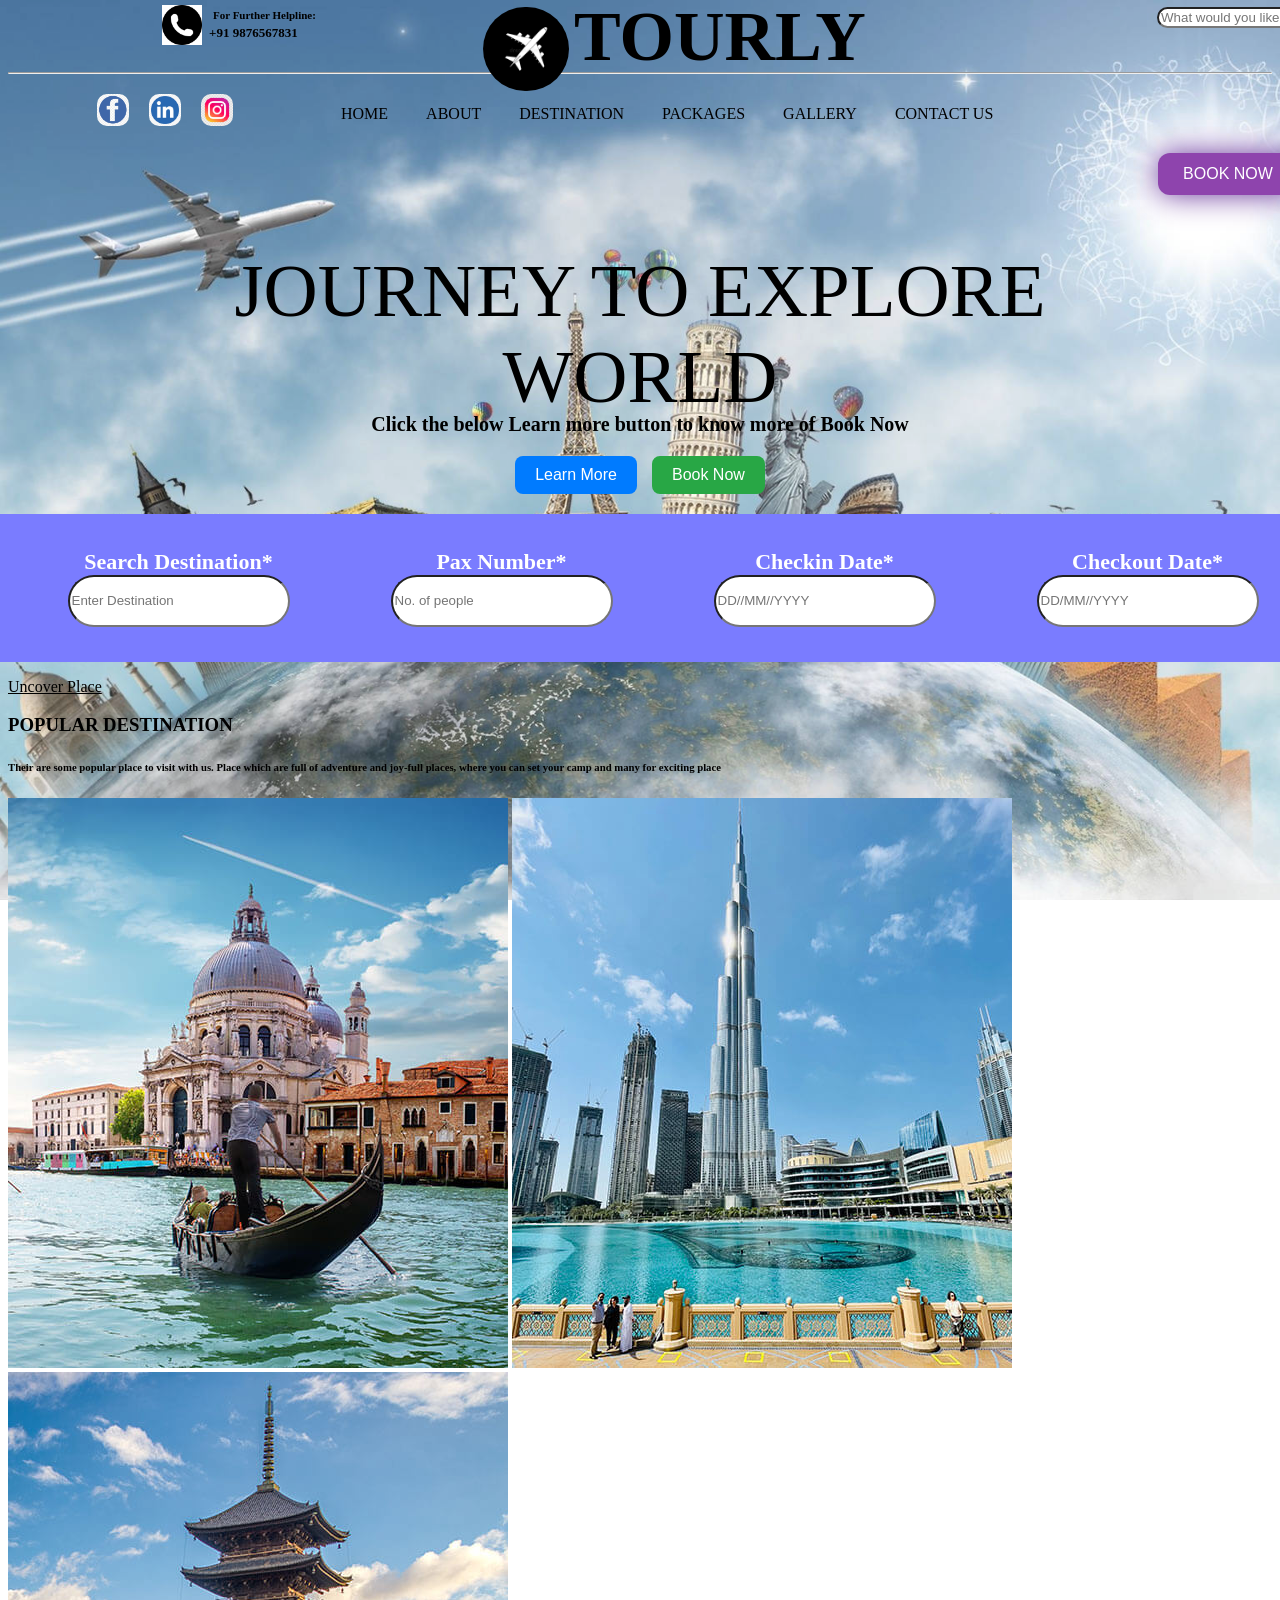
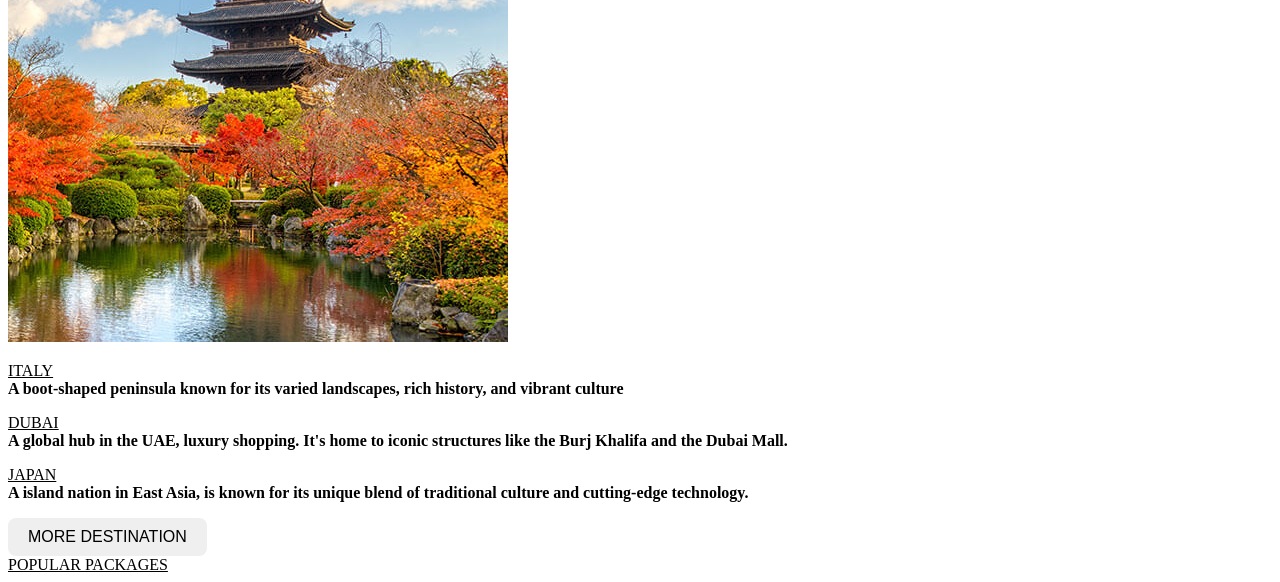
==== index.html @ 9b9348b1 "Update index.html" ====
<!DOCTYPE html>
<html lang="en">
<head>
    <meta charset="UTF-8">
    <meta name="viewport" content="width=device-width, initial-scale=1.0">
    <title>Travel</title>
    <link rel="stylesheet" href="letsgo.css">
</head>
<body>
    <div class="header">    
        <div class="bar">
            <img src="plane.webp" alt="Tourist">
            <h2>TOURLY</h2>
        </div>
    </div>

    <div class="call">
        <img src="call2.jpg" alt="Call Support">
    </div>

    <h4>For Further Helpline:</h4>
    <h5>+91 9876567831</h5>
    
    <div class="search">
        <label for="search" style="display:none;">Search</label>
        <input type="text" name="search" id="search" placeholder="What would you like to search?">
    </div>
    <br>
    <br>
    <hr>
    <div class="social-container">
        <a href="https://www.facebook.com/" target="_blank">
            <img src="facebook.png" alt="Facebook">
        </a>
        <a href="https://www.linkedin.com/in/mayank-joshi-110623364/" target="_blank">
            <img src="linkdin.webp" alt="LinkedIn">
        </a>
        <a href="https://www.instagram.com/" target="_blank">
            <img src="insta3.avif" alt="Instagram">
        </a>
    </div>
    <div class="navbar">
        <nav>
            <ul>
                <li><a href="#">HOME</a></li>
                <li><a href="#">ABOUT</a></li>
                <li><a href="#">DESTINATION</a></li>
                <li><a href="#">PACKAGES</a></li>
                <li><a href="#">GALLERY</a></li>
                <li><a href="#">CONTACT US</a></li>
            </ul>
        </nav>
    </div>
    <div class="book-button">
    <button type="submit">BOOK NOW</button>
    </div>
    <section class="hero" id="home">
        <div class="container">
            <h1 class="h1 hero-title">Journey to explore <br>
                world</h1>
        </div>
        <h2 class="below">
            Click the below Learn more button to know more of Book Now
        </h2>
    </section>
    <div class="button-container">
  <button type="submit" class="learn-more">Learn More</button>
  <button type="submit" class="book-now">Book Now</button>
</div>
<div class="container2">
   <div class="form">
    <label for="search"> Search Destination*</label>
    <input type="text" name="destination" id="destination" placeholder="Enter Destination">
    </div>
    <div class="form2">
    <label for="search"> Pax Number*</label><br>
    <input type="text" name="destination" id="destination" placeholder="No. of people">
    </div>
    <div class="form3">
    <label for="search"> Checkin Date*</label><br>
    <input type="text" name="destination" id="destination" placeholder="DD//MM//YYYY">
    </div>
    <div class="form4">
    <label for="search"> Checkout Date*</label><br>
    <input type="text" name="destination" id="destination" placeholder="DD/MM//YYYY">
    </div> 
    </div> 
    <body-1>
        <div class="body-1">

        </div>
    </body-1>
    <div class="container3">
        <p class="section">
            <u>
            Uncover Place
            </u>
        </p>
        <h3 class="h2-section">
            POPULAR DESTINATION
        </h3>
        <h6 class="h6-section">
            Their are some popular place to visit with us. Place which are full of adventure and joy-full places, where you can set your camp and many for exciting place
        </h6>
        </div>
        <div class="container">
        <img src="popular-1.jpg">
        <img src="popular-2.jpg">
        <img src="popular-3.jpg">
        </div>
            <p class="content">
                <span><u>ITALY</u></span><br>
                <span-2><b>A boot-shaped peninsula known for its varied landscapes, rich history, and vibrant culture
                </b></span-2> 
            </p>
            <p class="content2">
                <span><u>DUBAI</u></span><br>
                <span-2><b>A global hub in the UAE, luxury shopping. It's home to iconic structures like the Burj Khalifa and the Dubai Mall.
                </b></span-2> 
            </p>
            <p class="content3">
                <span><u>JAPAN</u></span><br>
                <span-2><b>A island nation in East Asia, is known for its unique blend of traditional culture and cutting-edge technology.
                </b></span-2> 
            </p>
            <div class="more-button">
    <button type="submit">MORE DESTINATION</button>
    </div>
    <div class="blue">
        <div class="little-headiing">
            <u>POPULAR PACKAGES
                </u>
        </div>
    </div>
</body>
</html>
---- letsgo.css ----
body::before {
  content: "";
  position: fixed;
  top: 0;
  left: 0;
  width: 100%;
  height: 100%;
  background: url("back3.jpg") no-repeat center center fixed;
  background-size: cover;
  opacity: 0.9; 
  z-index: -1;
}
.body-1{
  background-color: whitesmoke;
}
.header{
    width: 1338px;
    padding: 4px;
    margin-top: -5px;
    padding-left: 4px;
    padding-right: 4px;
    margin-left: -9px;
    background-repeat: no-repeat center-fixed;

}
.bar img{
    width: 86px;
    height: 84px;
    border-radius: 109px;
    display: flex;
    margin-left: 480px;
    cursor: pointer;
    margin-top: 17;
}
.bar h2{
    text-align: center;
    justify-content: center;
    margin-top: -94px;
    font-family: cursive;
    font-weight: bold;
    cursor: pointer;
    font-size: 70px;
    margin-left: 6pc;
}
.call{
    width: 40px;
    height: 40px;
    border-radius: 10px;
    display: flex;
    margin-top: -134px;
    cursor: pointer;
    margin-left: 154px;
}
.helpline{
    box-sizing: border-box;
    margin: 0px;
    padding: 0px;
}
h4{
    display: flex;
    font-family: cursive;
    font-size: 11px;
    margin-top: -36px;
    margin-left: 205px;
    font-weight: bold;
    cursor: pointer;
}
h5{
    display: flex;
    font-family: cursive;
    font-size: 13px;
    margin-top: -11px;
    margin-left: 201px;
    font-weight: bold;
    cursor: pointer;
}
.search input{
    text-align: right;
    display: flex;
    background-position: right;
    margin-left: 1149px;
    margin-top: -55px;
    border-radius: 20px;
}
/* .social-list img{
    width: 32px;
    height: 32px;
    border-radius: 10px;
    display: flex;
    margin-left: 113px;
    margin-top: -10px;
    visibility:visible;
    cursor: pointer;
}
.linkedin img{
    width: 32px;
    height: 32px;
    border-radius: 10px;
    display: flex;
    margin-left: 110px;
    cursor: pointer;
    visibility: inherit;
    margin-top: -47px;
    visibility:visible;
    cursor: pointer;
}
.insta img{
     width: 32px;
    height: 32px;
    border-radius: 10px;
    display: flex;
    margin-left: 60px;
    cursor: pointer;
    visibility: inherit;
    margin-top: -33px;
    visibility:visible;
    cursor: pointer;
} */

.social-container {
    display: flex;
    justify-content: center;
    align-items: center;
    gap: 20px;
    margin-top: 20px;
    margin-left: -950px;
}

.social-container img {
    width: 32px;
    height: 32px;
    border-radius: 10px;
    cursor: pointer;
    transition: transform 0.2s;
}

.social-container img:hover {
    transform: scale(1.1);
}

.navbar{
  border-radius: 1px;
  width: 777px;
  margin-top: -55px;
  margin-left: 294px;
  cursor: pointer;
  }
.navbar ul{
margin: 18px;
padding: 2px;
overflow: auto;

}
.navbar li{
float: inline-start;
list-style: none;
margin: 10px;
}
.navbar li a{
padding: 9px 9px;
color: rgb(0, 0, 0);
text-decoration: none;
text-align: center;
justify-content: center;
font-family: cursive;
}
.navbar li a:hover{
color: rgb(255, 208, 0);
}
.book-button button {
  background-color: #8e44ad;
  color: white;
  padding: 12px 25px;
  border: none;
  border-radius: 12px;
  font-size: 16px;
  cursor: pointer;
  transition: 0.3s ease;
  box-shadow: 0 0 30px rebeccapurple;
  margin-left: 1150px;
  width: 140px;
}

.book-button button:hover {
  background-color: #0004ff;
}
.container h1{
    text-align: center;
    justify-content: center;
    margin-top: 53px;
    font-size: 75px;
    font-weight: var(--fw-800);
    font-family: var(--ff-montserrat);
    text-transform: uppercase;
    color: rgb(0, 0, 0);
}
 h2{
    text-align: center;
    justify-content: center;
    font-family: cursive;
    font-size: 20px;
    margin-top: -70px;
}
.button-container {
  display: flex;
  gap: 15px;
  justify-content: center;
  margin-top: 20px;
}

button {
  padding: 10px 20px;
  font-size: 16px;
  border: none;
  border-radius: 8px;
  cursor: pointer;
  transition: 0.3s ease;
}

.learn-more {
  background-color: #007BFF;
  color: white;
}

.book-now {
  background-color: #28a745;
  color: white;
}

button:hover {
  opacity: 0.8;
}
.container2{
    padding: 20px;
    width: 1309px;
    margin-left: -9px;
    margin-top: 20px;
    background-color: rgb(122, 124, 255);
}
.form, .form2, .form3, .form4{
    padding: 5px 2px;
    display: inline-block;    
    margin: 10px;
    text-align: center;
    justify-content: center;
    width: 295px;
    color: white;
    font-weight: bold;
    font-family: cursive;
    font-size: 22px;
}
.container2 input{
    border-radius: 51px;
    box-sizing: border-box;
    width: 222px;
    height: 52px;
}
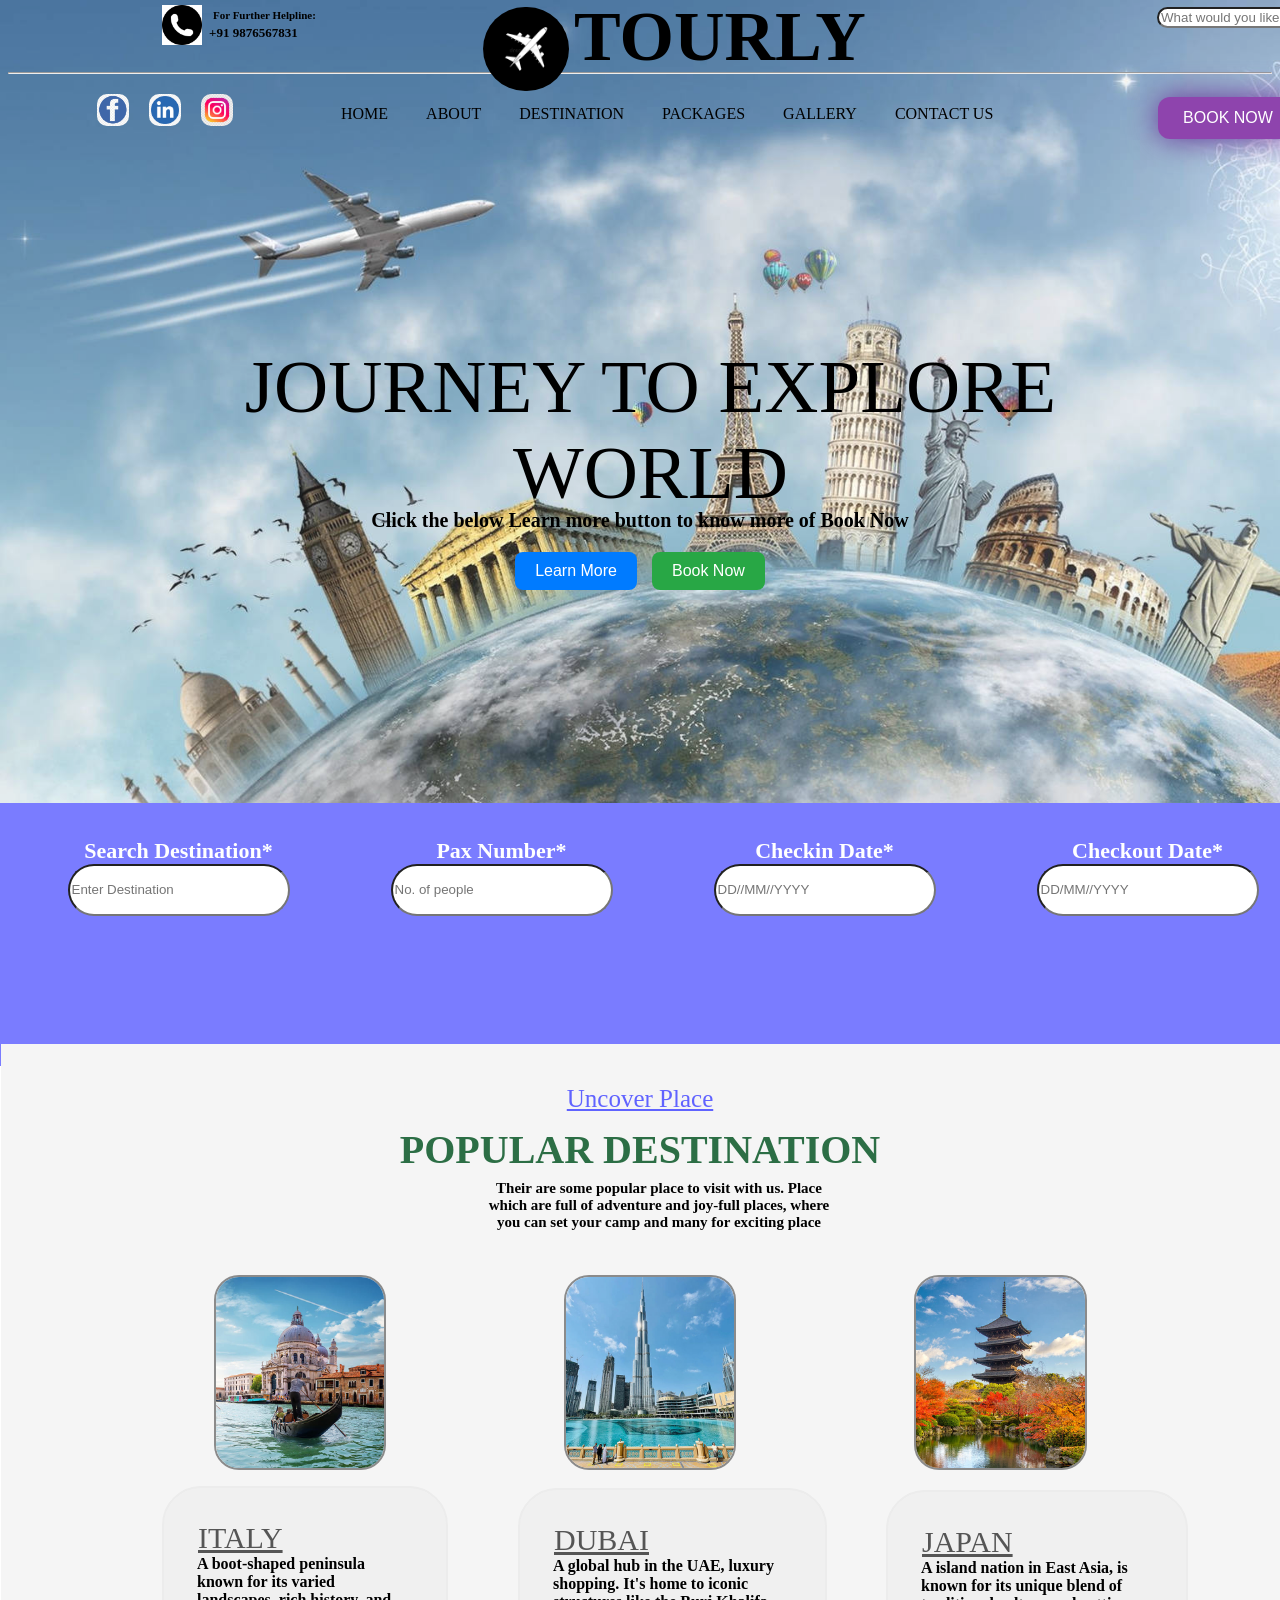
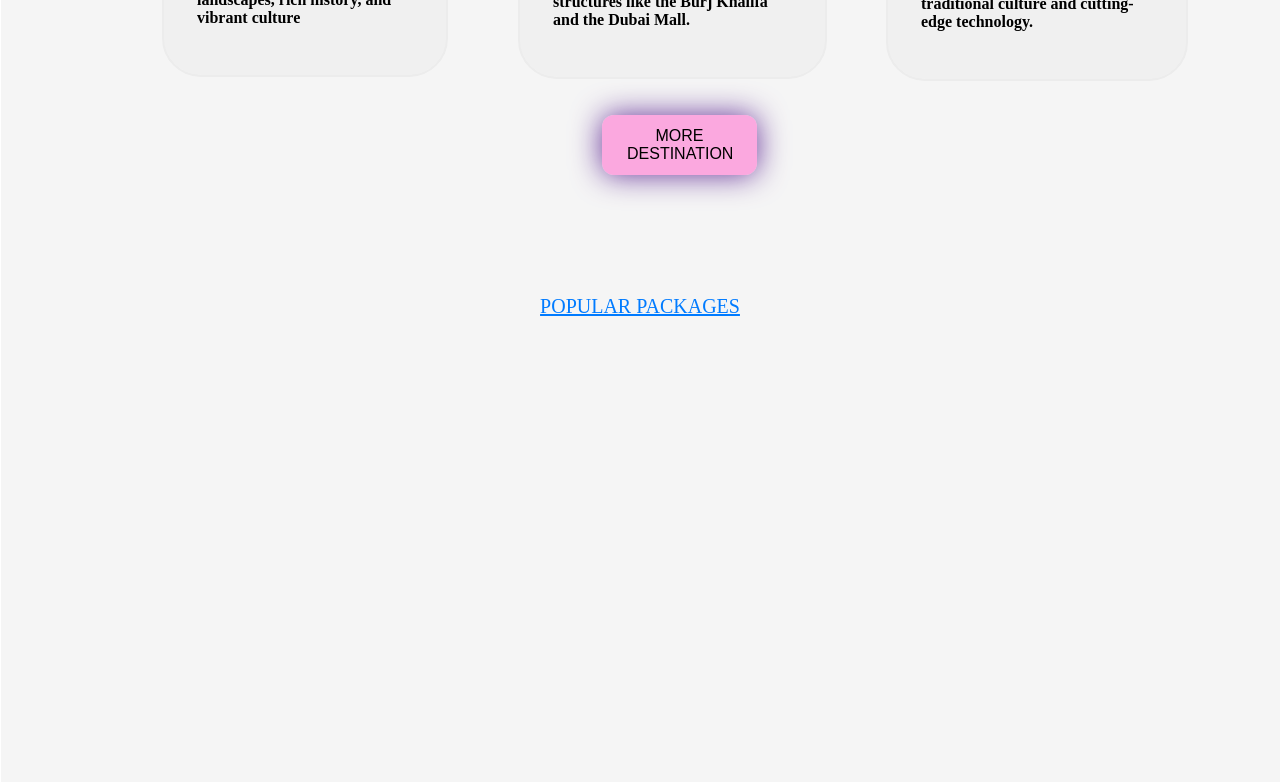
==== commit 3a748784: "Update index.html" ====
--- a/index.html
+++ b/index.html
@@ -5,6 +5,8 @@
     <meta name="viewport" content="width=device-width, initial-scale=1.0">
     <title>Travel</title>
     <link rel="stylesheet" href="letsgo.css">
+    <meta name="viewport" content="width=device-width, initial-scale=1.0">
+
 </head>
 <body>
     <div class="header">    
--- a/letsgo.css
+++ b/letsgo.css
@@ -5,13 +5,10 @@
   left: 0;
   width: 100%;
   height: 100%;
-  background: url("back3.jpg") no-repeat center center fixed;
+  background: url("back3.jpg") fixed;
   background-size: cover;
   opacity: 0.9; 
   z-index: -1;
-}
-.body-1{
-  background-color: whitesmoke;
 }
 .header{
     width: 1338px;
@@ -82,41 +79,6 @@
     margin-top: -55px;
     border-radius: 20px;
 }
-/* .social-list img{
-    width: 32px;
-    height: 32px;
-    border-radius: 10px;
-    display: flex;
-    margin-left: 113px;
-    margin-top: -10px;
-    visibility:visible;
-    cursor: pointer;
-}
-.linkedin img{
-    width: 32px;
-    height: 32px;
-    border-radius: 10px;
-    display: flex;
-    margin-left: 110px;
-    cursor: pointer;
-    visibility: inherit;
-    margin-top: -47px;
-    visibility:visible;
-    cursor: pointer;
-}
-.insta img{
-     width: 32px;
-    height: 32px;
-    border-radius: 10px;
-    display: flex;
-    margin-left: 60px;
-    cursor: pointer;
-    visibility: inherit;
-    margin-top: -33px;
-    visibility:visible;
-    cursor: pointer;
-} */
-
 .social-container {
     display: flex;
     justify-content: center;
@@ -179,6 +141,7 @@
   box-shadow: 0 0 30px rebeccapurple;
   margin-left: 1150px;
   width: 140px;
+  margin-top: 18px;
 }
 
 .book-button button:hover {
@@ -187,7 +150,7 @@
 .container h1{
     text-align: center;
     justify-content: center;
-    margin-top: 53px;
+    margin-top: 105px;
     font-size: 75px;
     font-weight: var(--fw-800);
     font-family: var(--ff-montserrat);
@@ -234,7 +197,8 @@
     padding: 20px;
     width: 1309px;
     margin-left: -9px;
-    margin-top: 20px;
+    margin-top: 213px;
+    height: 223px;
     background-color: rgb(122, 124, 255);
 }
 .form, .form2, .form3, .form4{
@@ -254,4 +218,180 @@
     box-sizing: border-box;
     width: 222px;
     height: 52px;
-}+}
+.book-button{
+  margin-top: -74px;
+}
+.body-1{
+  background-color: whitesmoke;
+  margin-top: -22px;
+  width: 1348px;
+  margin-left: -7px;
+  height: 1338px;
+}
+.red{
+  text-align: center;
+  display: flex;
+  margin-top: 1px;
+  margin-left: -1px;
+}
+.red h4{
+  display: block;
+  font-family: cursive;
+  font-size: 11px;
+  margin-top: -244px;
+  margin-left: 591px;
+  font-weight: bold;
+  cursor: pointer;
+  font-size: 25px;
+}
+.blue h2{
+  display: block;
+  text-align: center;
+  margin-top: -191px;
+  font-size: 60px;
+  font-weight: bolder;
+  margin-bottom: 15px;
+}
+.container3{
+  padding-inline: 15px;
+}
+.section{
+  text-align: center;
+  font-size: 25px;
+  margin-top: -1297px;
+  color: #6063ff;
+}
+.h2-section{
+  text-align: center;
+  font-size: 40px;
+  margin-top: -12px;
+  font-weight: bolder;
+  color: rgb(44, 110, 69);
+}
+.h6-section{
+  text-align: center;
+  font-size: 15px;
+  width: 364px;
+  margin-left: 454px;
+  margin-top: -33px;
+}
+.container{
+  margin: 100px 0 0 200px;
+  width: 70%;
+  height: 70%;
+  display: flex;
+  justify-content: center;
+  gap: 178px;
+}
+.container img{
+  width: 19%;
+  height: 100%;
+  object-fit: cover;
+  border-radius: 25px;
+  border: 2px solid rgb(139, 139, 139);
+  transition:ease-in-out 0.6s;
+  margin-top: -56px;
+}
+.container img:hover{
+  width: 25%;
+}
+.content{
+  border: 2px solid rgb(236, 236, 236);
+  width: 216px;
+  height: 121px;
+  margin-left: 154px;
+  border-radius: 39px;
+  padding: 33px;
+  background-color: rgb(240, 240, 240);
+}
+.content span{
+  font-size: 30px;
+  padding: 1px;
+  font-family: cursive;
+  color: rgb(85, 85, 85);
+
+}
+span-2{
+  font-family: cursive;
+  color: black;
+}
+.content:hover{
+  background-color: rgb(224, 138, 250);
+  transition:ease-in-out 0.6s;
+}
+.content2{
+  border: 2px solid rgb(236, 236, 236);
+  width: 239px;
+  height: 121px;
+  margin-left: 510px;
+  border-radius: 39px;
+  padding: 33px;
+  background-color: rgb(240, 240, 240);
+  margin-top: -205px;
+}
+.content2 span{
+  font-size: 30px;
+  padding: 1px;
+  font-family: cursive;
+  color: rgb(85, 85, 85);
+
+}
+span-2{
+  font-family: cursive;
+  color: black;
+}
+.content2:hover{
+  background-color: rgb(224, 138, 250);
+  transition:ease-in-out 0.6s;
+}
+.content3{
+  border: 2px solid rgb(236, 236, 236);
+  width: 232px;
+  height: 121px;
+  margin-left: 878px;
+  border-radius: 39px;
+  padding: 33px;
+  background-color: rgb(240, 240, 240);
+  margin-top: -205px;
+}
+.content3 span{
+  font-size: 30px;
+  padding: 1px;
+  font-family: cursive;
+  color: rgb(85, 85, 85);
+
+}
+span-2{
+  font-family: cursive;
+  color: black;
+}
+.content3:hover{
+  background-color: rgb(224, 138, 250);
+  transition:ease-in-out 0.6s;
+}
+.more-button button {
+  background-color: #ff7ad39f;
+  color: rgb(0, 0, 0);
+  padding: 12px 25px;
+  border: none;
+  border-radius: 12px;
+  font-size: 16px;
+  cursor: pointer;
+  transition: 0.3s ease;
+  box-shadow: 0 0 30px rebeccapurple;
+  margin-left: 594px;
+  width: 155px;
+  margin-top: 18px;
+}
+
+.more-button button:hover {
+  background-color: #9395e9;
+}
+.blue{
+  text-align: center;
+  margin: 120px;
+  font-family: cursive;
+  font-size: 20px;
+  color: #007BFF;
+}
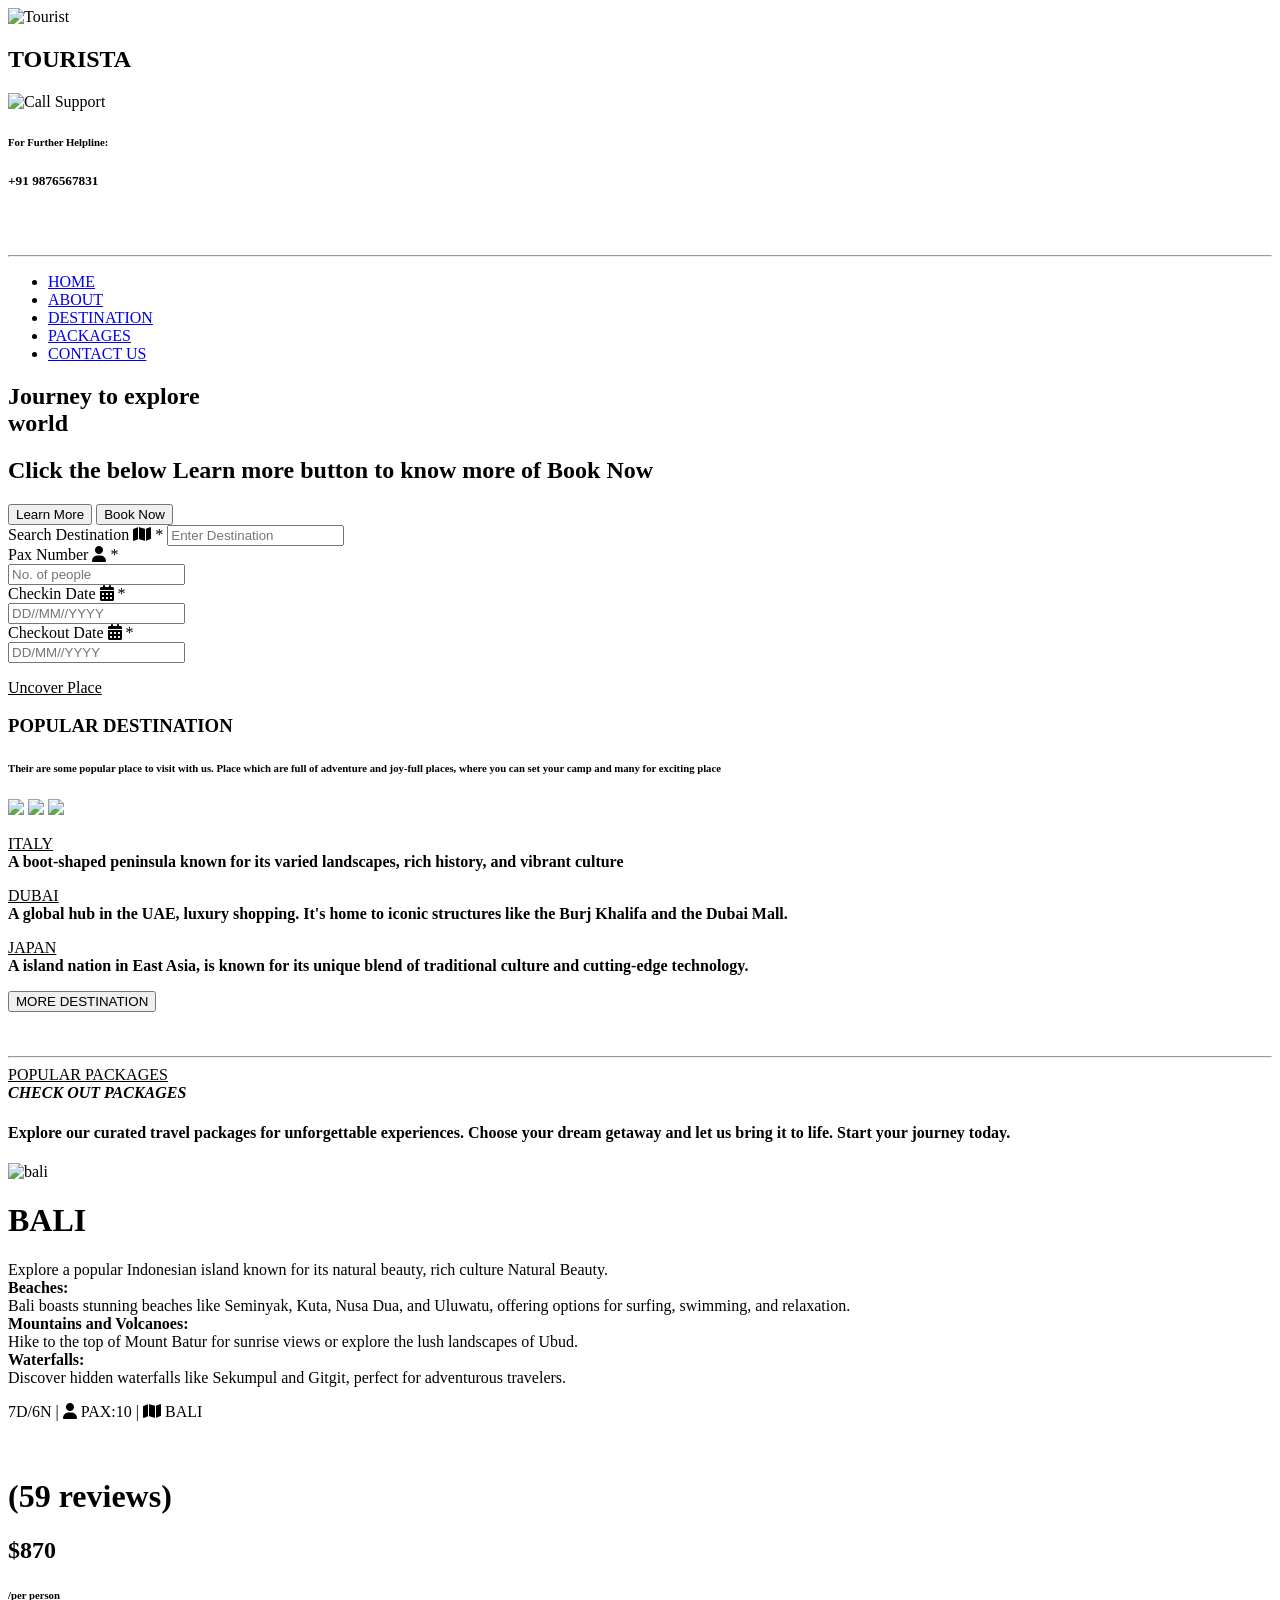
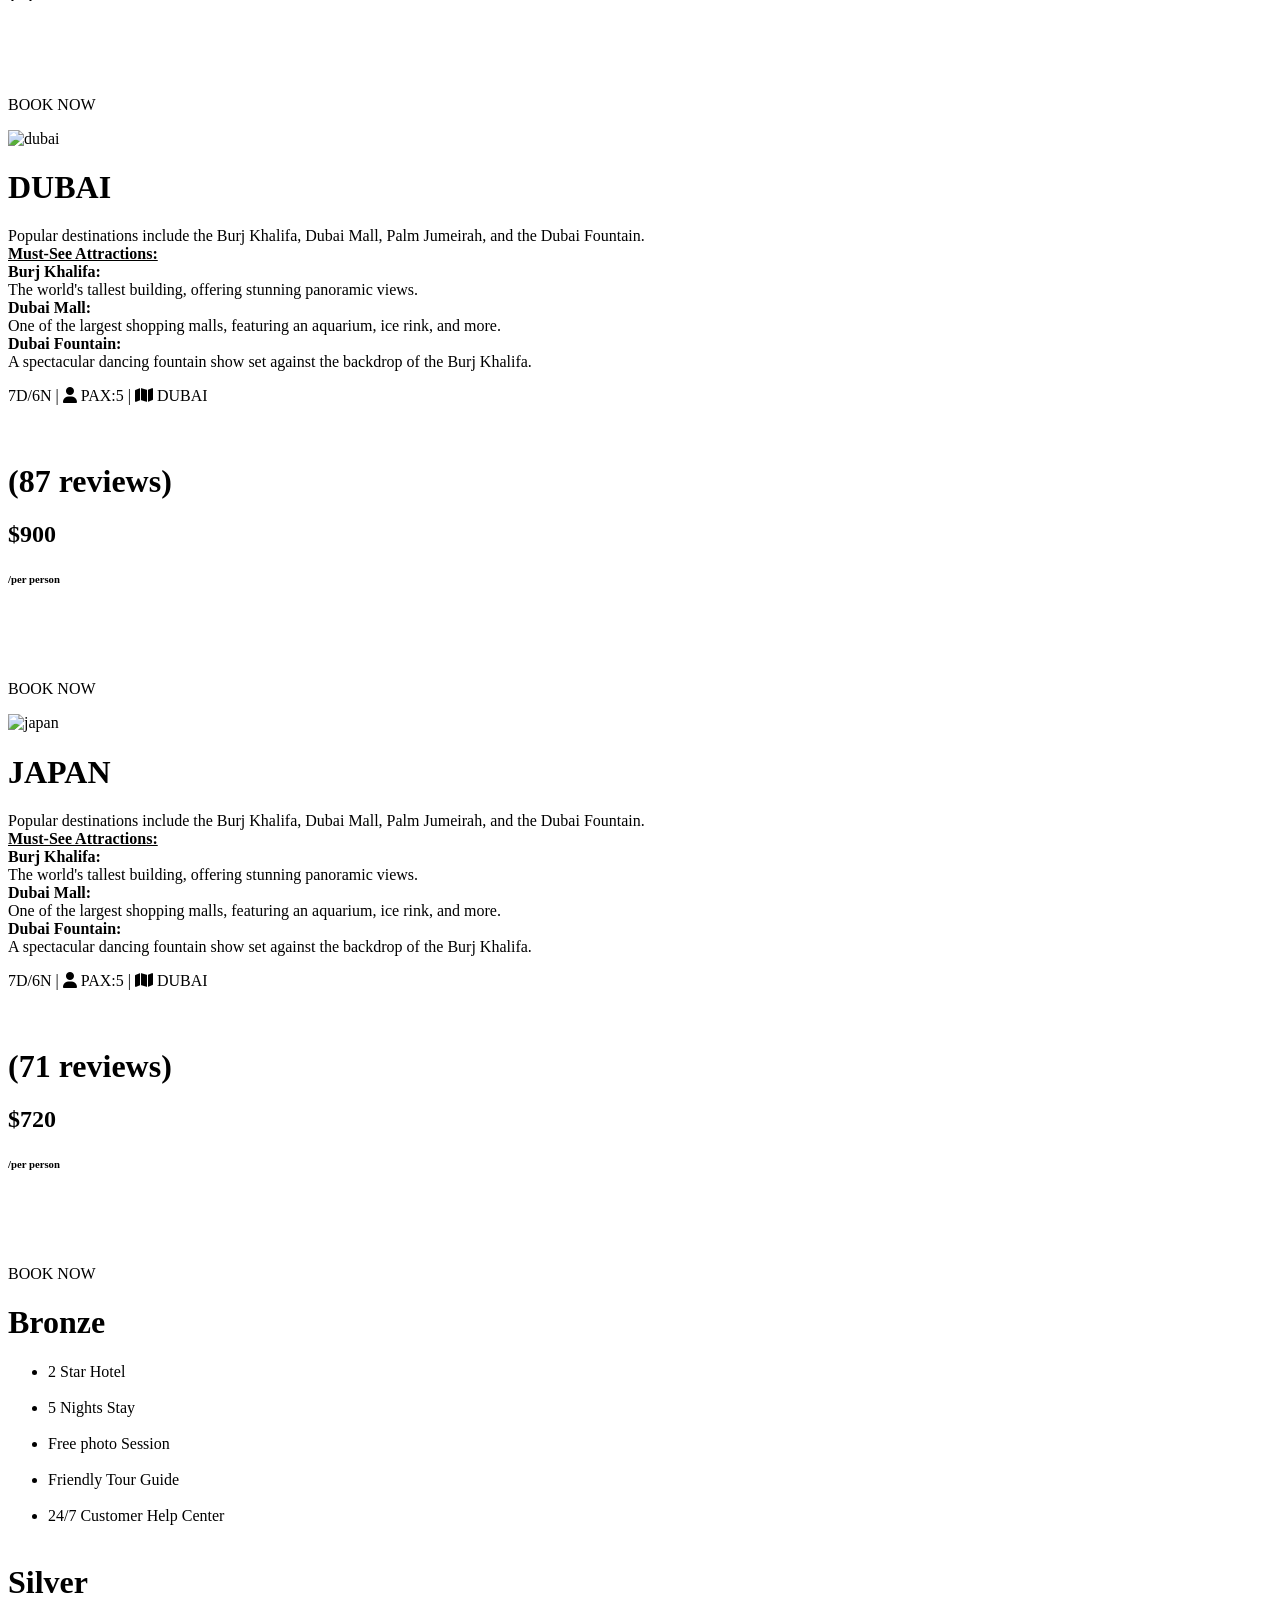
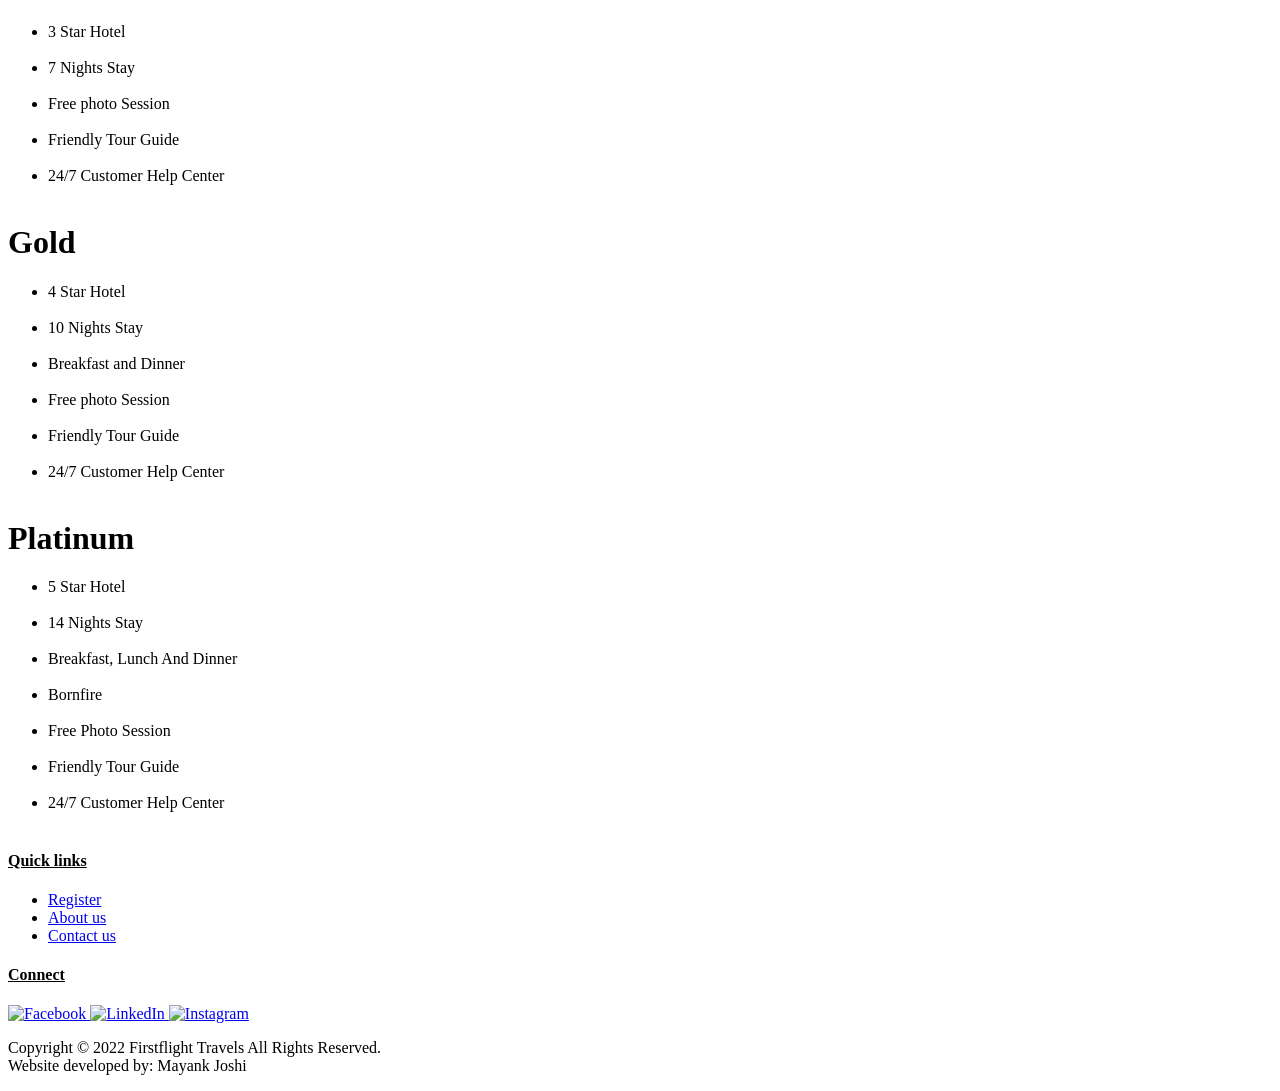
==== commit dab13835: "Update index.html" ====
--- a/index.html
+++ b/index.html
@@ -5,14 +5,14 @@
     <meta name="viewport" content="width=device-width, initial-scale=1.0">
     <title>Travel</title>
     <link rel="stylesheet" href="letsgo.css">
-    <meta name="viewport" content="width=device-width, initial-scale=1.0">
-
+    <link rel="stylesheet" href="https://cdnjs.cloudflare.com/ajax/libs/font-awesome/6.5.0/css/all.min.css">
+    
 </head>
 <body>
     <div class="header">    
         <div class="bar">
             <img src="plane.webp" alt="Tourist">
-            <h2>TOURLY</h2>
+            <h2>TOURISTA</h2>
         </div>
     </div>
 
@@ -20,27 +20,11 @@
         <img src="call2.jpg" alt="Call Support">
     </div>
 
-    <h4>For Further Helpline:</h4>
+    <h6>For Further Helpline:</h6>
     <h5>+91 9876567831</h5>
-    
-    <div class="search">
-        <label for="search" style="display:none;">Search</label>
-        <input type="text" name="search" id="search" placeholder="What would you like to search?">
-    </div>
     <br>
     <br>
     <hr>
-    <div class="social-container">
-        <a href="https://www.facebook.com/" target="_blank">
-            <img src="facebook.png" alt="Facebook">
-        </a>
-        <a href="https://www.linkedin.com/in/mayank-joshi-110623364/" target="_blank">
-            <img src="linkdin.webp" alt="LinkedIn">
-        </a>
-        <a href="https://www.instagram.com/" target="_blank">
-            <img src="insta3.avif" alt="Instagram">
-        </a>
-    </div>
     <div class="navbar">
         <nav>
             <ul>
@@ -48,13 +32,9 @@
                 <li><a href="#">ABOUT</a></li>
                 <li><a href="#">DESTINATION</a></li>
                 <li><a href="#">PACKAGES</a></li>
-                <li><a href="#">GALLERY</a></li>
                 <li><a href="#">CONTACT US</a></li>
             </ul>
         </nav>
-    </div>
-    <div class="book-button">
-    <button type="submit">BOOK NOW</button>
     </div>
     <section class="hero" id="home">
         <div class="container">
@@ -71,19 +51,19 @@
 </div>
 <div class="container2">
    <div class="form">
-    <label for="search"> Search Destination*</label>
+    <label for="search"> Search Destination <i-2 class="fa-solid fa-map"></i-2> *</label>
     <input type="text" name="destination" id="destination" placeholder="Enter Destination">
     </div>
     <div class="form2">
-    <label for="search"> Pax Number*</label><br>
+    <label for="search"> Pax Number <i-1 class="fa-solid fa-user"></i-1> *</label><br>
     <input type="text" name="destination" id="destination" placeholder="No. of people">
     </div>
     <div class="form3">
-    <label for="search"> Checkin Date*</label><br>
+    <label for="search"> Checkin Date <i-3 class="fa-solid fa-calendar-days"></i-3> *</label><br>
     <input type="text" name="destination" id="destination" placeholder="DD//MM//YYYY">
     </div>
     <div class="form4">
-    <label for="search"> Checkout Date*</label><br>
+    <label for="search"> Checkout Date <i-3 class="fa-solid fa-calendar-days"></i-3> *</label><br>
     <input type="text" name="destination" id="destination" placeholder="DD/MM//YYYY">
     </div> 
     </div> 
@@ -127,12 +107,261 @@
             </p>
             <div class="more-button">
     <button type="submit">MORE DESTINATION</button>
+    <br>
+    <br>
+    <br>
+    <hr>
     </div>
     <div class="blue">
         <div class="little-headiing">
             <u>POPULAR PACKAGES
                 </u>
-        </div>
-    </div>
+                <div class="haha">
+                    <b>
+                        <i>
+                            CHECK OUT PACKAGES
+                        </i>
+                    </b>
+                    <h4>
+                        Explore our curated travel packages for unforgettable experiences. Choose your dream getaway and let us bring it to life. Start your journey today.
+                    </h4>
+                </div>
+        </div>
+    </div>
+    <div class="bali">
+        <img src="bali.png" alt="bali" height="400" width="400">
+    </div>
+    <div class="about-bali">
+            <h1>BALI</h1>
+            <p>
+Explore a popular Indonesian island known for its natural beauty, rich culture Natural Beauty.<br>
+<b>Beaches:</b><br>
+Bali boasts stunning beaches like Seminyak, Kuta, Nusa Dua, and Uluwatu, offering options for surfing, swimming, and relaxation.<br>
+<b>Mountains and Volcanoes:</b><br>
+Hike to the top of Mount Batur for sunrise views or explore the lush landscapes of Ubud.<br>
+<b>Waterfalls:</b><br>
+Discover hidden waterfalls like Sekumpul and Gitgit, perfect for adventurous travelers.<br>
+<div class="little-box">
+    7D/6N  |  <i-1 class="fa-solid fa-user"></i-1> PAX:10  |  <i-2 class="fa-solid fa-map"></i-2> BALI    
+</div>
+    </div>
+    <div class="bali-border">
+        <br>
+        <br>
+        <h1>
+        (59 reviews)
+        </h1>
+        <h2>$870
+            </h2>
+        <h6>/per person</h6>
+        <br>
+        <br>
+        <br>
+        <p>
+        BOOK NOW</p> 
+    </div>
+    <div class="dubai">
+        <img src="dubai1.png" alt="dubai" height="400" width="400">
+    </div>
+    <div class="about-dubai">
+            <h1>DUBAI</h1>
+            <p>
+Popular destinations include the Burj Khalifa, Dubai Mall, Palm Jumeirah, and the Dubai Fountain.<br>
+<b>
+    <u>
+        Must-See Attractions:
+    </u>
+</b><br>
+<b>
+Burj Khalifa:
+</b>
+<br>
+The world's tallest building, offering stunning panoramic views.<br>
+<b>Dubai Mall:</b><br>
+One of the largest shopping malls, featuring an aquarium, ice rink, and more. <br>
+<b>Dubai Fountain:</b><br>
+A spectacular dancing fountain show set against the backdrop of the Burj Khalifa. <br>
+<div class="little-box">
+    7D/6N  |  <i-1 class="fa-solid fa-user"></i-1> PAX:5  |  <i-2 class="fa-solid fa-map"></i-2> DUBAI    
+</div>
+    </div>
+    <div class="dubai-border">
+        <br>
+        <br>
+        <h1>
+        (87 reviews)
+        </h1>
+        <h2>$900
+            </h2>
+        <h6>/per person</h6>
+        <br>
+        <br>
+        <br>
+        <p>
+        BOOK NOW</p> 
+    </div>
+    <div class="japan">
+        <img src="japan2.png" alt="japan" height="400" width="400">
+    </div>
+    <div class="about-japan">
+            <h1>JAPAN</h1>
+            <p>
+Popular destinations include the Burj Khalifa, Dubai Mall, Palm Jumeirah, and the Dubai Fountain.<br>
+<b>
+    <u>
+        Must-See Attractions:
+    </u>
+</b><br>
+<b>
+Burj Khalifa:
+</b>
+<br>
+The world's tallest building, offering stunning panoramic views.<br>
+<b>Dubai Mall:</b><br>
+One of the largest shopping malls, featuring an aquarium, ice rink, and more. <br>
+<b>Dubai Fountain:</b><br>
+A spectacular dancing fountain show set against the backdrop of the Burj Khalifa. <br>
+<div class="little-box">
+    7D/6N  |  <i-1 class="fa-solid fa-user"></i-1> PAX:5  |  <i-2 class="fa-solid fa-map"></i-2> DUBAI    
+</div>
+    </div>
+    <div class="japan-border">
+        <br>
+        <br>
+        <h1>
+        (71 reviews)
+        </h1>
+        <h2>$720
+            </h2>
+        <h6>/per person</h6>
+        <br>
+        <br>
+        <br>
+        <p>
+        BOOK NOW</p> 
+    </div>
+        <div class="packeges-1">
+        <h1>
+            Bronze
+        </h1>
+            <ul>
+    <li>2 Star Hotel </li>
+    <br>
+    <li>5 Nights Stay</li> 
+    <br>
+    <li>Free photo Session</li> 
+    <br>
+    <li>Friendly Tour Guide</li>
+    <br> 
+    <li>24/7 Customer Help Center</li> 
+    <br>
+    </ul>
+    </div>
+        <div class="packeges-2">
+        <h1>
+            Silver
+        </h1>
+            <ul>
+    <li>3 Star Hotel </li>
+    <br>
+    <li>7 Nights Stay</li> 
+    <br>
+    <li>Free photo Session</li> 
+    <br>
+    <li>Friendly Tour Guide</li>
+    <br> 
+    <li>24/7 Customer Help Center</li> 
+    <br>
+    </ul>
+    </div>
+    <div class="packeges-3">
+        <h1>
+            Gold
+        </h1>
+            <ul>
+    <li>4 Star Hotel </li>
+    <br>
+    <li>10 Nights Stay</li> 
+    <br>
+    <li>Breakfast and Dinner</li>
+    <br>
+    <li>Free photo Session</li> 
+    <br>
+    <li>Friendly Tour Guide</li>
+    <br> 
+    <li>24/7 Customer Help Center</li> 
+    <br>
+    </ul>
+    </div>
+
+    <div class="packeges-4">
+        <h1>
+            Platinum
+        </h1>
+            <ul>
+    <li>5 Star Hotel </li>
+    <br>
+    <li>14 Nights Stay</li> 
+    <br>
+    <li>Breakfast, Lunch And Dinner</li>
+    <br>
+    <li>Bornfire</li>
+    <br>
+    <li>Free Photo Session</li> 
+    <br>
+    <li>Friendly Tour Guide</li>
+    <br> 
+    <li>24/7 Customer Help Center</li> 
+    <br>
+    </ul>
+    </div>
+    <section class="footer">
+
+         </section>
+        <div class="footlinks">
+            <h4>
+                <u>
+                    Quick links
+                </u>
+            </h4>
+            <ul>
+                <li>
+                    <a href="register.html">Register</a>
+                </li>
+                <li>
+                    <a href="about.html">About us</a>
+                </li>
+                <li>
+                    <a href="contact.html">Contact us </a>
+                </li>
+            </ul>
+        </div>
+        <div class="footlinks2">
+            <h4> 
+                <b>
+                    <u>
+                    Connect
+                    </u>
+                </b>
+            </h4>
+        </div>
+        <div class="social-container">
+        <a href="https://www.facebook.com/" target="_blank">
+            <img src="facebook.png" alt="Facebook">
+        </a>
+        <a href="https://www.linkedin.com/in/mayank-joshi-110623364/" target="_blank">
+            <img src="linkdin.webp" alt="LinkedIn">
+        </a>
+        <a href="https://www.instagram.com/" target="_blank">
+            <img src="insta3.avif" alt="Instagram">
+        </a>
+    </div>
+    <div class="end">
+        <p>
+            Copyright © 2022 Firstflight Travels All Rights Reserved.
+            <br>
+            Website developed by: Mayank Joshi
+        </p>
+    </div>  
 </body>
 </html>
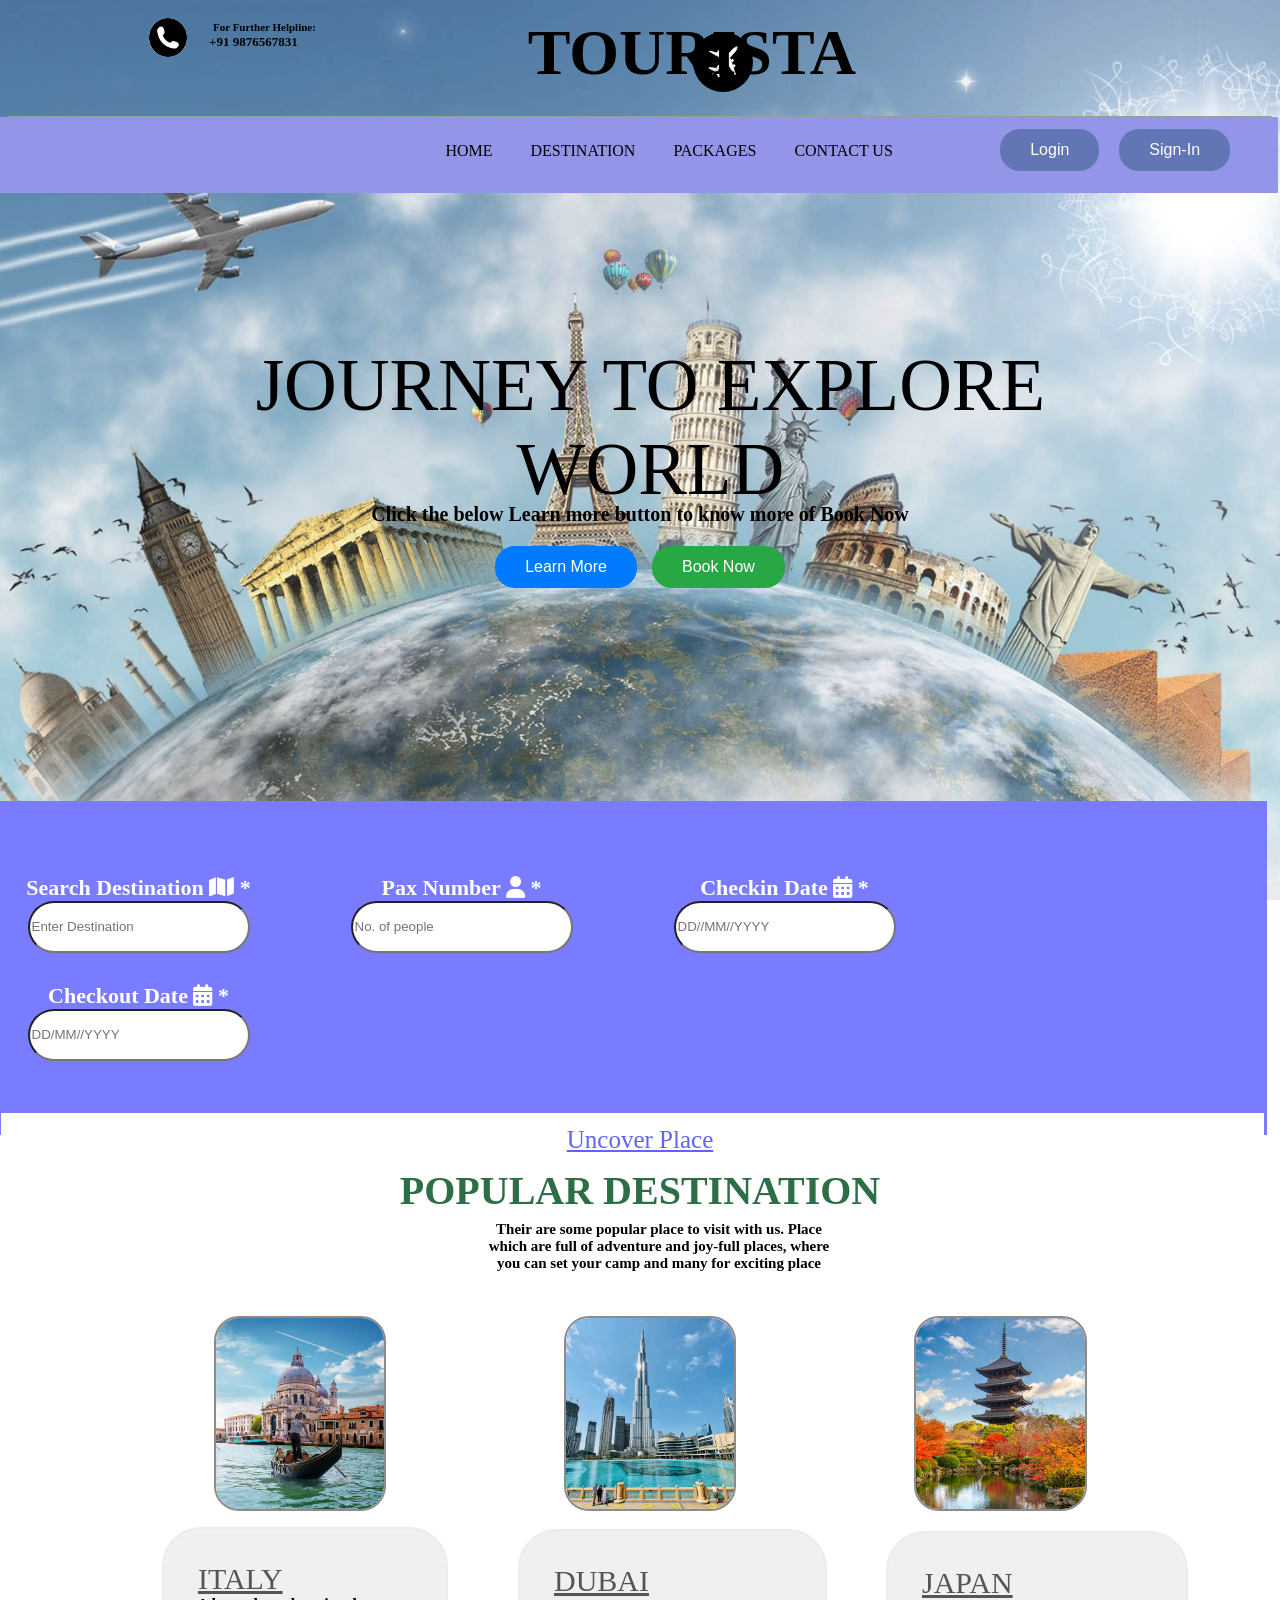
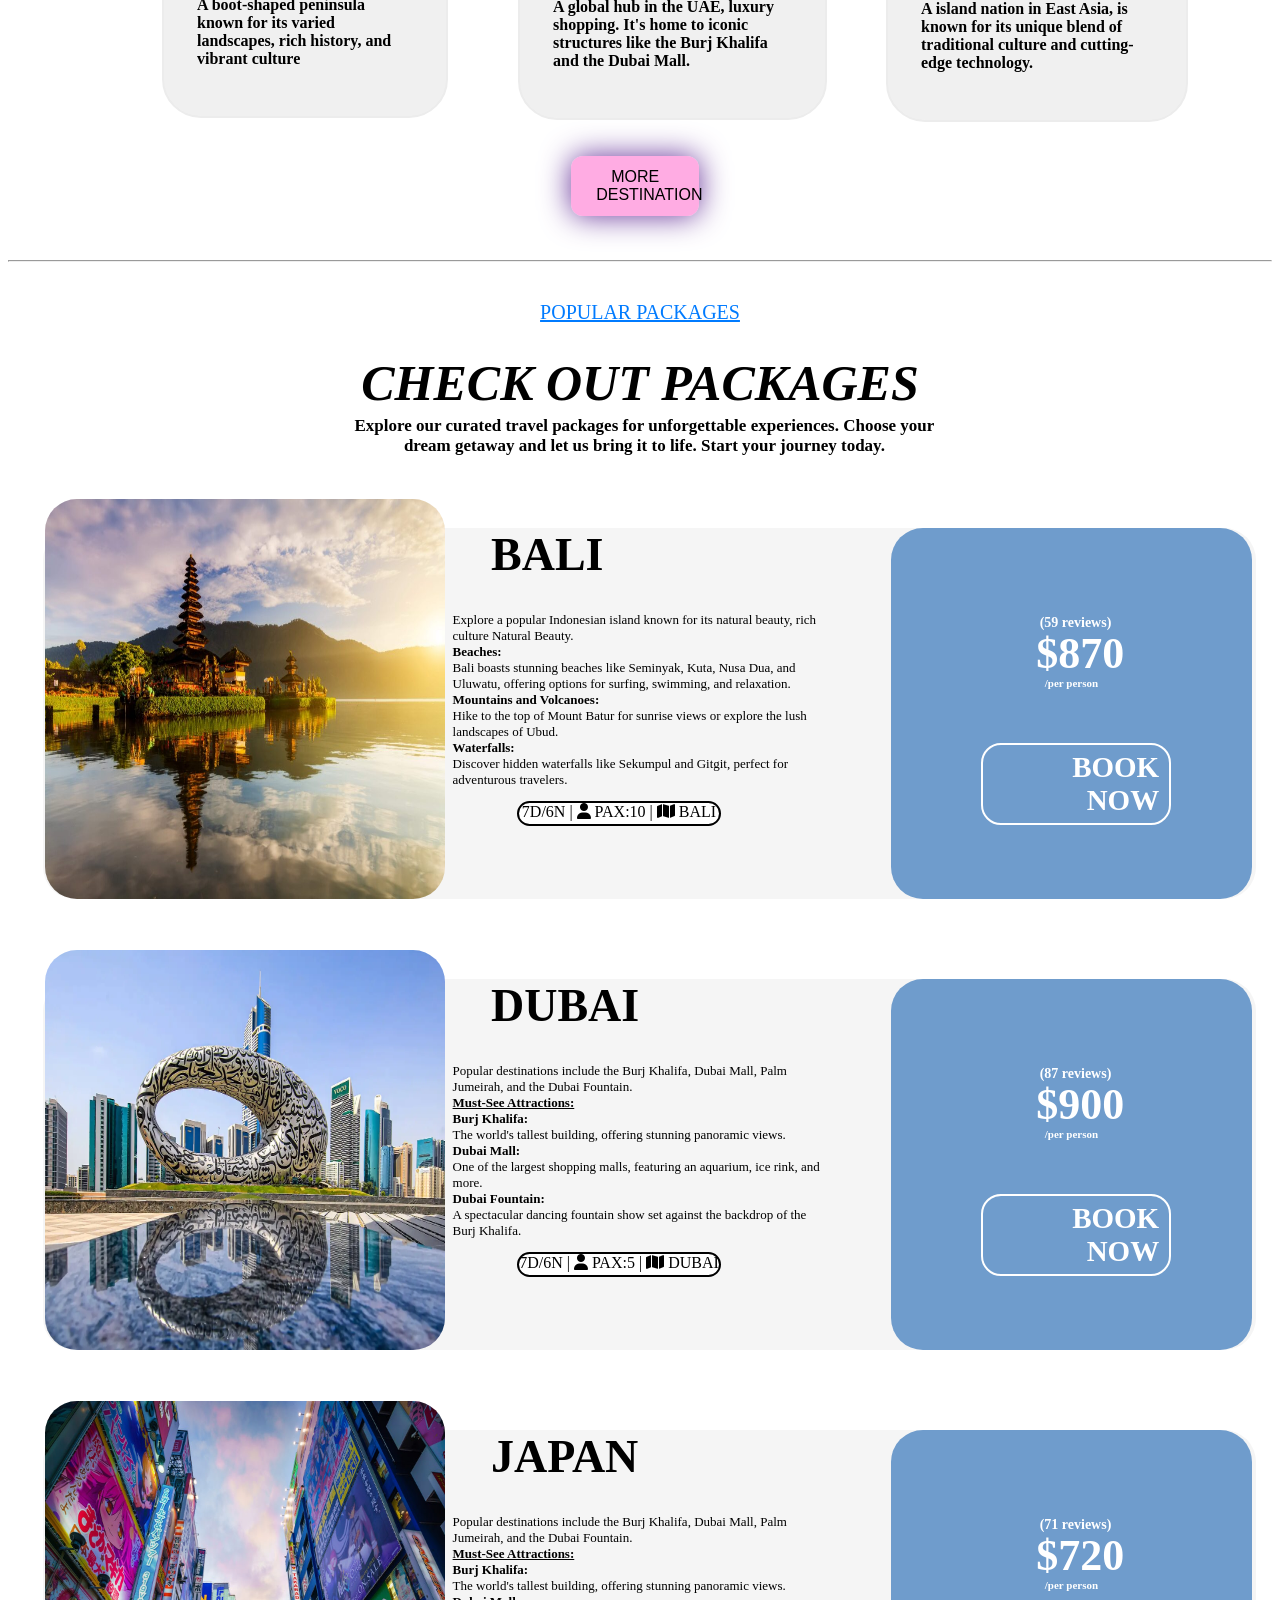
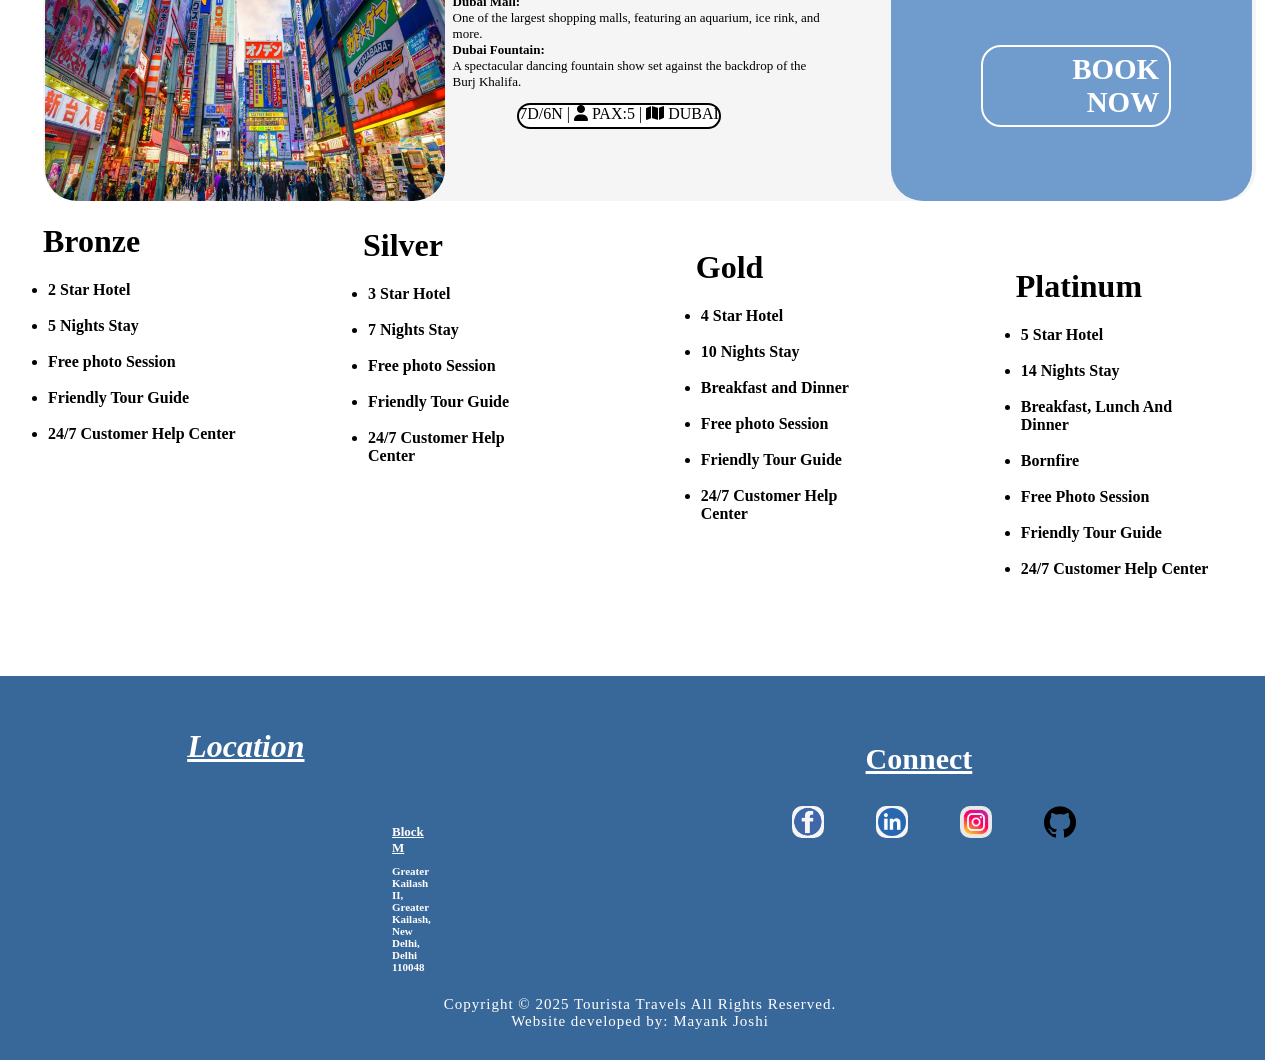
==== commit a3405ff2: "Add files via upload" ====
--- a/index.html
+++ b/index.html
@@ -3,10 +3,9 @@
 <head>
     <meta charset="UTF-8">
     <meta name="viewport" content="width=device-width, initial-scale=1.0">
-    <title>Travel</title>
+    <title>Tourista Travels</title>
     <link rel="stylesheet" href="letsgo.css">
     <link rel="stylesheet" href="https://cdnjs.cloudflare.com/ajax/libs/font-awesome/6.5.0/css/all.min.css">
-    
 </head>
 <body>
     <div class="header">    
@@ -29,12 +28,16 @@
         <nav>
             <ul>
                 <li><a href="#">HOME</a></li>
-                <li><a href="#">ABOUT</a></li>
                 <li><a href="#">DESTINATION</a></li>
-                <li><a href="#">PACKAGES</a></li>
-                <li><a href="#">CONTACT US</a></li>
+                <li><a href="#packages">PACKAGES</a></li>
+                <li><a href="contact.html" target="_blank">CONTACT US</a></li>
             </ul>
-        </nav>
+        </nav>      
+  <div class="button-container2">
+    <a href="login.html" target="_blank"><button class="login-btn">Login</button></a>
+    <a href="sign.html" target="_blank"><button class="login-btn">Sign-In</button></a>
+  </div>
+        </div>
     </div>
     <section class="hero" id="home">
         <div class="container">
@@ -318,23 +321,21 @@
     <section class="footer">
 
          </section>
-        <div class="footlinks">
-            <h4>
+        <div class="location">
+            <h1>
                 <u>
-                    Quick links
+                    Location
                 </u>
-            </h4>
-            <ul>
-                <li>
-                    <a href="register.html">Register</a>
-                </li>
-                <li>
-                    <a href="about.html">About us</a>
-                </li>
-                <li>
-                    <a href="contact.html">Contact us </a>
-                </li>
-            </ul>
+            </h1>
+            <iframe src="https://www.google.com/maps/embed?pb=!1m18!1m12!1m3!1d3454.921563839074!2d77.24048175957118!3d28.53446968442775!2m3!1f0!2f0!3f0!3m2!1i1024!2i768!4f13.1!3m3!1m2!1s0x390ce3d57be1a83f%3A0xa60cf5aae134dbd6!2sBlock%20M%2C%20Greater%20Kailash%20II%2C%20Greater%20Kailash%2C%20New%20Delhi%2C%20Delhi%20110048!5e0!3m2!1sen!2sin!4v1750177398590!5m2!1sen!2sin" width="200" height="200" style="border:0;" allowfullscreen="" loading="lazy" referrerpolicy="no-referrer-when-downgrade"></iframe>
+            <h5>
+                <u>
+                Block M
+                </u>
+                <br>
+                <h6>
+                    Greater Kailash II, Greater Kailash, New Delhi, Delhi 110048
+                    </h6>
         </div>
         <div class="footlinks2">
             <h4> 
@@ -355,10 +356,13 @@
         <a href="https://www.instagram.com/" target="_blank">
             <img src="insta3.avif" alt="Instagram">
         </a>
+        <a href="https://github.com/nMayank1621">
+            <img src="github.png" alt="Github">
+        </a>
     </div>
     <div class="end">
         <p>
-            Copyright © 2022 Firstflight Travels All Rights Reserved.
+            Copyright © 2025 Tourista Travels All Rights Reserved.
             <br>
             Website developed by: Mayank Joshi
         </p>
--- a/letsgo.css
+++ b/letsgo.css
@@ -0,0 +1,771 @@
+body::before {
+  content: "";
+  position: fixed;
+  top: 0;
+  left: 0;
+  width: 100%;
+  height: 100%;
+  background: url("back3.jpg") no-repeat center center fixed;
+  background-size: cover;
+  opacity: 0.9; 
+  z-index: -1;
+}
+.header {
+    width: 100%;
+    padding: 0.3vw;
+    margin-top: -0.4vw;
+    background-repeat: no-repeat;
+}
+.bar img {
+    width: 60px;
+    height: 60px;
+    border-radius: 50%;
+    margin-left: 75.7vh;
+    margin-right: auto;
+    display: block;
+    margin-top: 2vw;
+
+}
+.bar h2{
+    text-align: center;
+    margin-top: -6vw;
+    font-family: cursive;
+    font-weight: bold;
+    cursor: pointer;
+    font-size: 5vw;
+    margin-left: 6pc;
+}
+.call{
+    width: 3vw;
+    height: 3vw;
+    border-radius: 10px;
+    display: flex;
+    margin-top: -10vw;
+    cursor: pointer;
+    margin-left: 11vw;
+}
+.call img{
+  border-radius: 21px;
+}
+.helpline{
+    box-sizing: border-box;
+    margin: 0px;
+    padding: 0px;
+    cursor: pointer;
+}
+h6{
+    display: flex;
+    font-family: cursive;
+    font-size: 11px;
+    margin-top: -36px;
+    margin-left: 205px;
+    font-weight: bold;
+    cursor: pointer;
+}
+h5{
+    display: flex;
+    font-family: cursive;
+    font-size: 13px;
+    margin-top: -24px;
+    margin-left: 201px;
+    font-weight: bold;
+    cursor: pointer;
+}
+.social-container {
+    display: flex;
+    justify-content: center;
+    align-items: center;
+    gap: 52px;
+    margin-top: 0vw;
+    margin-left: 46vw;
+}
+
+.social-container img {
+    width: 32px;
+    height: 32px;
+    border-radius: 10px;
+    cursor: pointer;
+    transition: transform 0.2s;
+}
+
+.social-container img:hover {
+    transform: scale(1.1);
+}
+
+.navbar{
+  border-radius: 1px;
+  width: 102%;
+  margin: 29px auto;
+  margin-top: -19px;
+  cursor: pointer;
+  position: sticky;
+  top: 0;
+  margin-left: -19px;
+  height: 76px;
+  background-color: #9395e9;
+  }
+.navbar ul{
+margin: 18px;
+padding: 15px;
+overflow: auto;
+text-align: center;
+margin-left: 33vw;
+margin-top: 18px;
+
+}
+.navbar li{
+float: inline-start;
+list-style: none;
+margin: 10px;
+}
+.navbar li a{
+padding: 9px 9px;
+color: rgb(0, 0, 0);
+text-decoration: none;
+text-align: center;
+justify-content: center;
+font-family: cursive;
+}
+.navbar li a:hover{
+color: rgb(255, 208, 0);
+}
+
+.container h1{
+    text-align: center;
+    justify-content: center;
+    margin-top: 4vw;
+    font-size: 73px;
+    font-weight: var(--fw-800);
+    font-family: var(--ff-montserrat);
+    text-transform: uppercase;
+    color: rgb(0, 0, 0);
+}
+ h2{
+    text-align: center;
+    justify-content: center;
+    font-family: cursive;
+    font-size: 20px;
+    margin-top: -70px;
+}
+.button-container {
+  display: flex;
+  gap: 15px;
+  justify-content: center;
+  margin-top: 20px;
+}
+
+button {
+  padding: 10px 20px;
+  font-size: 16px;
+  border: none;
+  border-radius: 8px;
+  cursor: pointer;
+  transition: 0.3s ease;
+}
+
+.learn-more {
+  background-color: #007BFF;
+  color: white;
+}
+
+.book-now {
+  background-color: #28a745;
+  color: white;
+}
+
+button:hover {
+  opacity: 0.8;
+}
+.container2{
+    padding: 59px;
+    width: 96vw;
+    margin-left: -88px;
+    margin-top: 213px;
+    height: auto;
+    background-color: rgb(122, 124, 255);
+}
+.form, .form2, .form3, .form4{
+    padding: 5px 2px;
+    display: inline-block;    
+    margin: 10px;
+    text-align: center;
+    justify-content: center;
+    width: 295px;
+    color: white;
+    font-weight: bold;
+    font-family: cursive;
+    font-size: 22px;
+}
+.container2 input{
+    border-radius: 51px;
+    box-sizing: border-box;
+    width: 222px;
+    height: 52px;
+}
+.book-button{
+  margin-top: -74px;
+}
+.body-1{
+  background-color: rgb(255, 255, 255);
+  margin-top: -22px;
+  width: 98.7vw;
+  margin-left: -7px;
+  height: 234vw;
+}
+.red{
+  text-align: center;
+  display: flex;
+  margin-top: 1px;
+  margin-left: -1px;
+}
+.red h4{
+  display: block;
+  font-family: cursive;
+  font-size: 11px;
+  margin-top: -244px;
+  margin-left: 591px;
+  font-weight: bold;
+  cursor: pointer;
+  font-size: 25px;
+}
+.blue h2{
+  display: block;
+  text-align: center;
+  margin-top: -191px;
+  font-size: 60px;
+  font-weight: bolder;
+  margin-bottom: 15px;
+}
+.container3{
+  padding-inline: 15px;
+}
+.section{
+  text-align: center;
+  font-size: 25px;
+  margin-top: -233vw;
+  color: #6063ff;
+}
+.h2-section{
+  text-align: center;
+  font-size: 40px;
+  margin-top: -12px;
+  font-weight: bolder;
+  color: rgb(44, 110, 69);
+}
+.h6-section{
+  text-align: center;
+  font-size: 15px;
+  width: 364px;
+  margin-left: 454px;
+  margin-top: -33px;
+}
+.container{
+  margin: 100px 0 0 200px;
+  width: 70%;
+  height: 70%;
+  display: flex;
+  justify-content: center;
+  gap: 178px;
+}
+.container img{
+  width: 19%;
+  height: 100%;
+  object-fit: cover;
+  border-radius: 25px;
+  border: 2px solid rgb(139, 139, 139);
+  transition:  transform 0.3s ease-in-out;
+  margin-top: -56px;
+}
+.container img:hover{
+  transform: scale(1.2);
+}
+.content{
+  border: 2px solid rgb(236, 236, 236);
+  width: 216px;
+  height: 121px;
+  margin-left: 154px;
+  border-radius: 39px;
+  padding: 33px;
+  background-color: rgb(240, 240, 240);
+}
+.content span{
+  font-size: 30px;
+  padding: 1px;
+  font-family: cursive;
+  color: rgb(85, 85, 85);
+
+}
+span-2{
+  font-family: cursive;
+  color: black;
+}
+.content:hover{
+  background-color: rgb(224, 138, 250);
+  transition:ease-in-out 0.6s;
+}
+.content2{
+  border: 2px solid rgb(236, 236, 236);
+  width: 239px;
+  height: 121px;
+  margin-left: 510px;
+  border-radius: 39px;
+  padding: 33px;
+  background-color: rgb(240, 240, 240);
+  margin-top: -205px;
+}
+.content2 span{
+  font-size: 30px;
+  padding: 1px;
+  font-family: cursive;
+  color: rgb(85, 85, 85);
+
+}
+span-2{
+  font-family: cursive;
+  color: black;
+}
+.content2:hover{
+  background-color: rgb(224, 138, 250);
+  transition:ease-in-out 0.6s;
+}
+.content3{
+  border: 2px solid rgb(236, 236, 236);
+  width: 232px;
+  height: 121px;
+  margin-left: 878px;
+  border-radius: 39px;
+  padding: 33px;
+  background-color: rgb(240, 240, 240);
+  margin-top: -205px;
+}
+.content3 span{
+  font-size: 30px;
+  padding: 1px;
+  font-family: cursive;
+  color: rgb(85, 85, 85);
+
+}
+.content3:hover{
+  background-color: rgb(224, 138, 250);
+  transition:ease-in-out 0.6s;
+}
+.more-button button {
+  background-color: #ff7ad39f;
+  color: rgb(0, 0, 0);
+  padding: 12px 25px;
+  border: none;
+  border-radius: 12px;
+  font-size: 16px;
+  cursor: pointer;
+  transition: 0.3s ease;
+  box-shadow: 0 0 30px rebeccapurple;
+  margin-left: 44vw;
+  width: 10vw;
+  margin-top: 18px;
+}
+
+.more-button button:hover {
+  background-color: #9395e9;
+}
+.blue{
+  text-align: center;
+  margin: 120px;
+  font-family: cursive;
+  font-size: 20px;
+  color: #007BFF;
+  margin-top: 3vw;
+}
+.haha{
+  margin: 30px;
+  font-size: 50px;
+  color: black;
+  font-family: cursive;
+  font-weight: bolder; 
+}
+.haha h4{
+  margin: 4px;
+  text-align: center;
+  margin-left: 15vw;
+  width: 46vw;
+  font-size: 17px;
+}
+.bali img{
+  margin-left: 37px;
+  margin-top: -6vw;
+  display: flex;
+  border-radius: 32px;
+}
+.about-bali{
+  background-color: whitesmoke;
+  border-radius: 32px;
+  height: 29vw;
+  margin-left: 35px;
+  width: 94.8vw;
+}
+.about-bali p{
+  width: 29vw;
+  margin-top: 1vw;
+  margin-left: 32vw;
+  font-family: cursive;
+  font-size: 13px;
+}
+.about-bali h1{
+  margin-top: -29vw;
+  margin-left: 35vw;
+  font-family:'Times New Roman', Times, serif;
+  font-size: 46px;
+}
+.little-box{
+  border: 2px solid black;
+  box-sizing: border-box;
+  width: 16vw;
+  height: 2vw;
+  margin-left: 37vw;
+  text-align: center;
+  border-radius: 24px;
+  background-color: rgb(255, 255, 255);
+}
+.bali-border h1{
+  text-align: right;
+  margin-top: 4vw;
+  margin-right: 11vw;
+  font-size: 14px;
+  font-family: cursive;
+}
+.bali-border h2{
+  text-align: right;
+  margin-top: -1vw;
+  margin-right: 10vw;
+  font-size: 44px;
+  font-weight: bold;
+}
+.bali-border h6{
+  text-align: right;
+  margin-top: -3vw;
+  margin-left: 12vw;
+  font-size: 11px;
+  font-weight: bold;
+}
+.bali-border p{
+  text-align: right;
+  margin-top: -2vw;
+  margin-left: 7vw;
+  font-size: 29px;
+  font-weight: bold;
+  border: 2px solid rgb(255, 255, 255);
+  width: 13vw;
+  border-radius: 20px;
+  padding: 6px 10px;
+  cursor: pointer;
+}
+.bali-border{
+  color: white;
+  background-color: #6f9ccc;
+  width: 28.2vw;
+  height: 29vw;
+  margin-left: 69vw;
+  margin-top: -29vw;
+  border-radius: 32px;
+}
+
+.dubai img{
+  margin-left: 37px;
+  margin-top: 4vw;
+  display: flex;
+  border-radius: 32px;
+}
+.about-dubai{
+  background-color: whitesmoke;
+  border-radius: 32px;
+  height: 29vw;
+  margin-left: 35px;
+  width: 94.8vw;
+}
+.about-dubai p{
+  width: 29vw;
+  margin-top: 1vw;
+  margin-left: 32vw;
+  font-family: cursive;
+  font-size: 13px;
+}
+.about-dubai h1{
+  margin-top: -29vw;
+  margin-left: 35vw;
+  font-family:'Times New Roman', Times, serif;
+  font-size: 46px;
+}
+.little-box{
+  border: 2px solid black;
+  box-sizing: border-box;
+  width: 16vw;
+  height: 2vw;
+  margin-left: 37vw;
+  text-align: center;
+  border-radius: 24px;
+  background-color: rgb(255, 255, 255);
+}
+.dubai-border h1{
+  text-align: right;
+  margin-top: 4vw;
+  margin-right: 11vw;
+  font-size: 14px;
+  font-family: cursive;
+}
+.dubai-border h2{
+  text-align: right;
+  margin-top: -1vw;
+  margin-right: 10vw;
+  font-size: 44px;
+  font-weight: bold;
+}
+.dubai-border h6{
+  text-align: right;
+  margin-top: -3vw;
+  margin-left: 12vw;
+  font-size: 11px;
+  font-weight: bold;
+}
+.dubai-border p{
+  text-align: right;
+  margin-top: -2vw;
+  margin-left: 7vw;
+  font-size: 29px;
+  font-weight: bold;
+  border: 2px solid rgb(255, 255, 255);
+  width: 13vw;
+  border-radius: 20px;
+  padding: 6px 10px;
+  cursor: pointer;
+}
+.dubai-border{
+  color: white;
+  background-color: #6f9ccc;
+  width: 28.2vw;
+  height: 29vw;
+  margin-left: 69vw;
+  margin-top: -29vw;
+  border-radius: 32px;
+}
+
+.japan img{
+  margin-left: 37px;
+  margin-top: 4vw;
+  display: flex;
+  border-radius: 32px;
+}
+.about-japan{
+  background-color: whitesmoke;
+  border-radius: 32px;
+  height: 29vw;
+  margin-left: 35px;
+  width: 94.8vw;
+}
+.about-japan p{
+  width: 29vw;
+  margin-top: 1vw;
+  margin-left: 32vw;
+  font-family: cursive;
+  font-size: 13px;
+}
+.about-japan h1{
+  margin-top: -29vw;
+  margin-left: 35vw;
+  font-family:'Times New Roman', Times, serif;
+  font-size: 46px;
+}
+.little-box{
+  border: 2px solid black;
+  box-sizing: border-box;
+  width: 16vw;
+  height: 2vw;
+  margin-left: 37vw;
+  text-align: center;
+  border-radius: 24px;
+  background-color: rgb(255, 255, 255);
+}
+.japan-border h1{
+  text-align: right;
+  margin-top: 4vw;
+  margin-right: 11vw;
+  font-size: 14px;
+  font-family: cursive;
+}
+.japan-border h2{
+  text-align: right;
+  margin-top: -1vw;
+  margin-right: 10vw;
+  font-size: 44px;
+  font-weight: bold;
+}
+.japan-border h6{
+  text-align: right;
+  margin-top: -3vw;
+  margin-left: 12vw;
+  font-size: 11px;
+  font-weight: bold;
+}
+.japan-border p{
+  text-align: right;
+  margin-top: -2vw;
+  margin-left: 7vw;
+  font-size: 29px;
+  font-weight: bold;
+  border: 2px solid rgb(255, 255, 255);
+  width: 13vw;
+  border-radius: 20px;
+  padding: 6px 10px;
+  cursor: pointer;
+}
+.japan-border{
+  color: white;
+  background-color: #6f9ccc;
+  width: 28.2vw;
+  height: 29vw;
+  margin-left: 69vw;
+  margin-top: -29vw;
+  border-radius: 32px;
+}
+.packeges-1  h1{
+  font-family: cursive;
+  text-align: left;
+  margin-left: 35px;
+}
+.packeges-1 ul{
+  margin-top: 10px;
+  font-weight: bolder;
+  text-align: left;
+}
+.packeges-2{
+  margin-left: 25vw;
+  margin-top: -20vw;
+  width: 17vw;
+}
+.packeges-2  h1{
+  font-family: cursive;
+  text-align: left;
+  margin-left: 35px;
+}
+.packeges-2 ul{
+  margin-top: 10px;
+  font-weight: bolder;
+  text-align: left;
+}
+.packeges-3{
+  margin-left: 51vw;
+  margin-top: -20vw;
+  width: 17vw;
+}
+.packeges-3  h1{
+  font-family: cursive;
+  text-align: left;
+  margin-left: 35px;
+}
+.packeges-3 ul{
+  margin-top: 10px;
+  font-weight: bolder;
+  text-align: left;
+}
+.packeges-4{
+  margin-left: 76vw;
+  margin-top: -23vw;
+  width: 18vw;
+}
+.packeges-4  h1{
+  font-family: cursive;
+  text-align: left;
+  margin-left: 35px;
+}
+.packeges-4 ul{
+  margin-top: 10px;
+  font-weight: bolder;
+  text-align: left;
+}
+.footer{
+  margin-top: 80px;
+  background-color: #386799;
+  height: 30vw;
+  width: 98.8vw;
+  margin-left: -8px
+}
+.footlinks2 h4 {
+  margin-top: -20vw;
+  font-size: 30px;
+  color: white;
+  margin-bottom: 30px;
+  position: relative;
+  margin-left: 67vw;
+  font-family: cursive;
+}
+.end {
+  text-align: center;
+  padding-top: 10vw;
+}
+.end p {
+  font-size: 15px;
+  color: white;
+  letter-spacing: 1px;
+  font-weight: 300;
+  margin-top: 2vw;
+}
+.location{
+  margin-top: 10vw;
+  margin-left: 10vw;
+  width: 20vw;
+}
+.location h1{
+  color: white;
+  margin-top: -36vw;
+  margin-left: 4vw;
+  font-family: cursive;
+  font-weight: bolder;
+  font-style: italic;
+}
+.location iframe{
+  margin-left: 4vw;
+  border-radius: 21px;
+}
+.location h5{
+  margin-top: -13vw;
+  margin-left: 20vw;
+  color: white;
+  font-family: cursive;
+}
+.location h6{
+  margin-left: 20vw;
+  margin-top: -1vw;
+  color: white;
+  font-family: cursive;
+}
+html{
+  scroll-behavior: smooth;
+}
+
+.button-container2 {
+  display: flex;
+  gap: 20px;
+  margin-top: -74px;
+  margin-left: 79vw
+}
+
+button {
+  padding: 12px 30px;
+  font-size: 16px;
+  border: none;
+  cursor: pointer;
+  border-radius: 20px;
+  transition: 0.3s;
+}
+
+.login-btn {
+  background-color: #6275b4;
+  color: white;
+}
+
+.signup-btn {
+  background-color: #6275b4;
+  color: white;
+}
+
+button:hover{
+  background-color: rgb(255, 94, 147);
+}
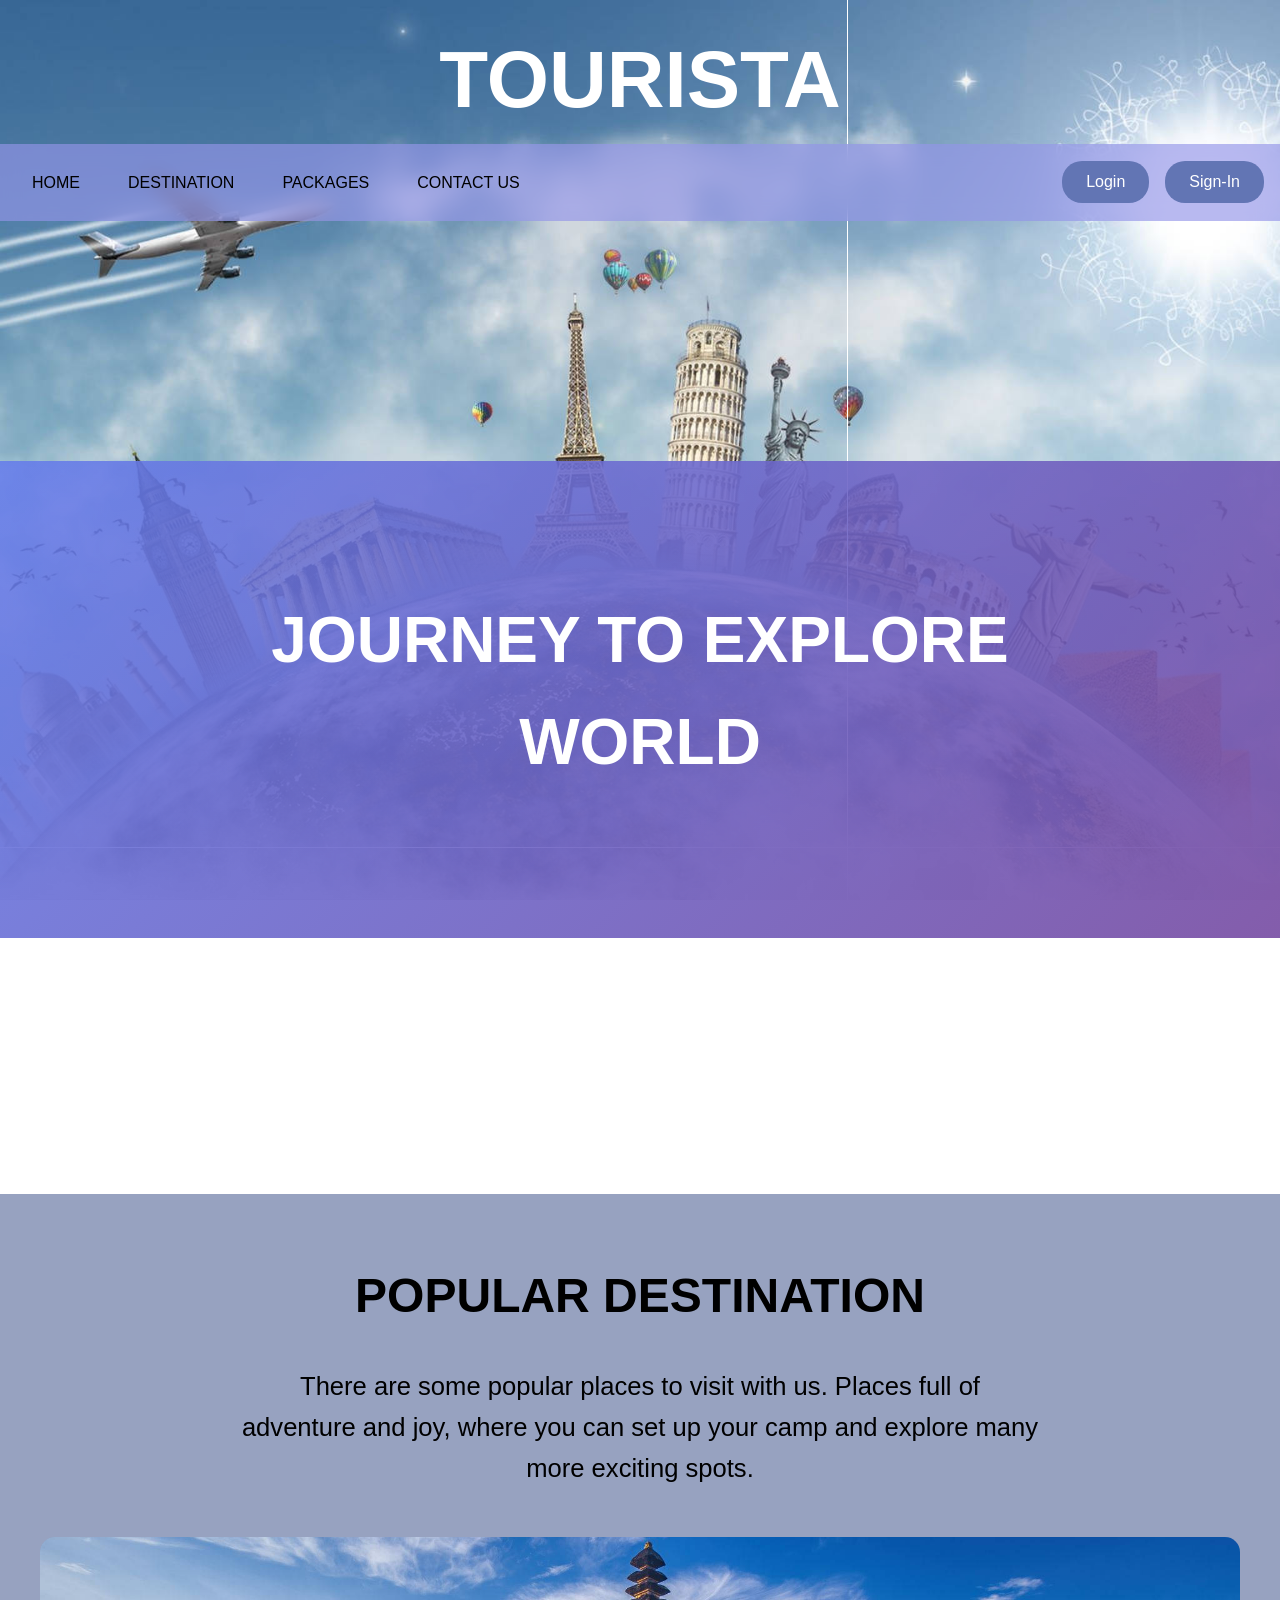
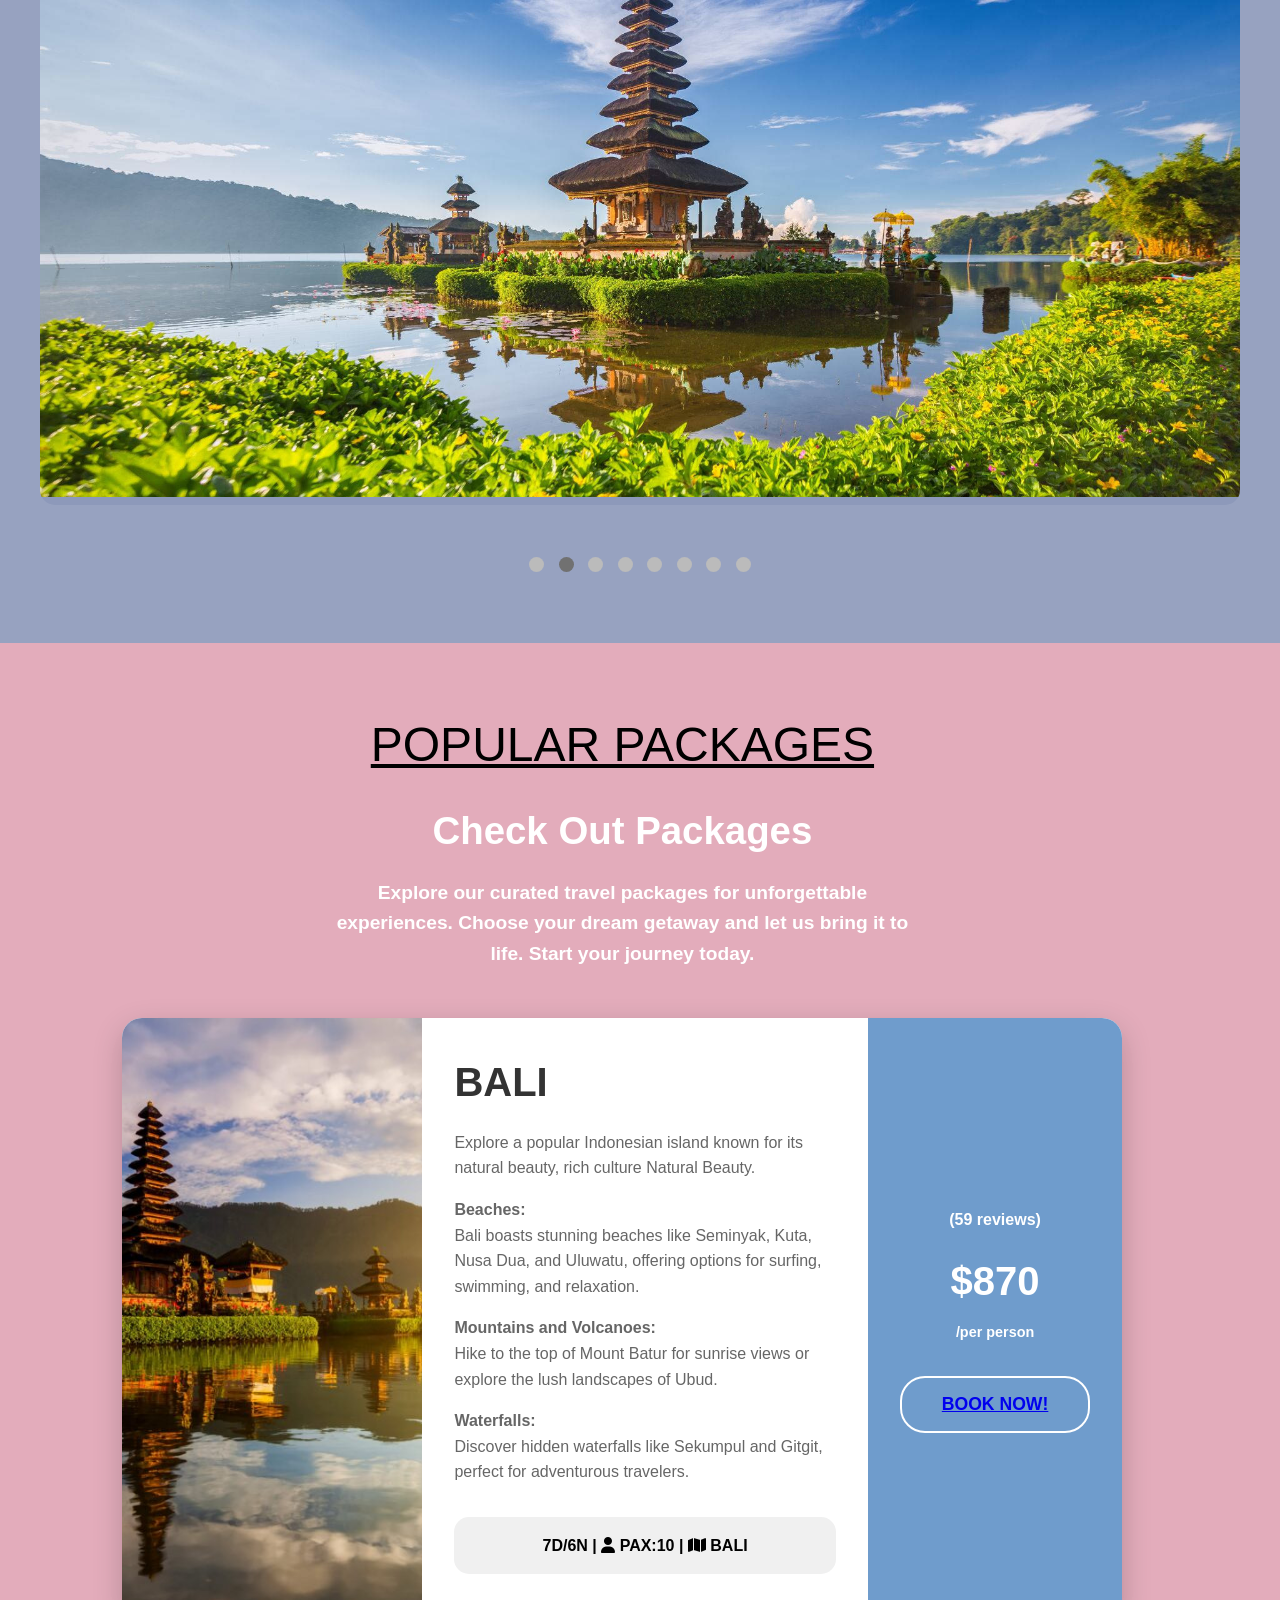
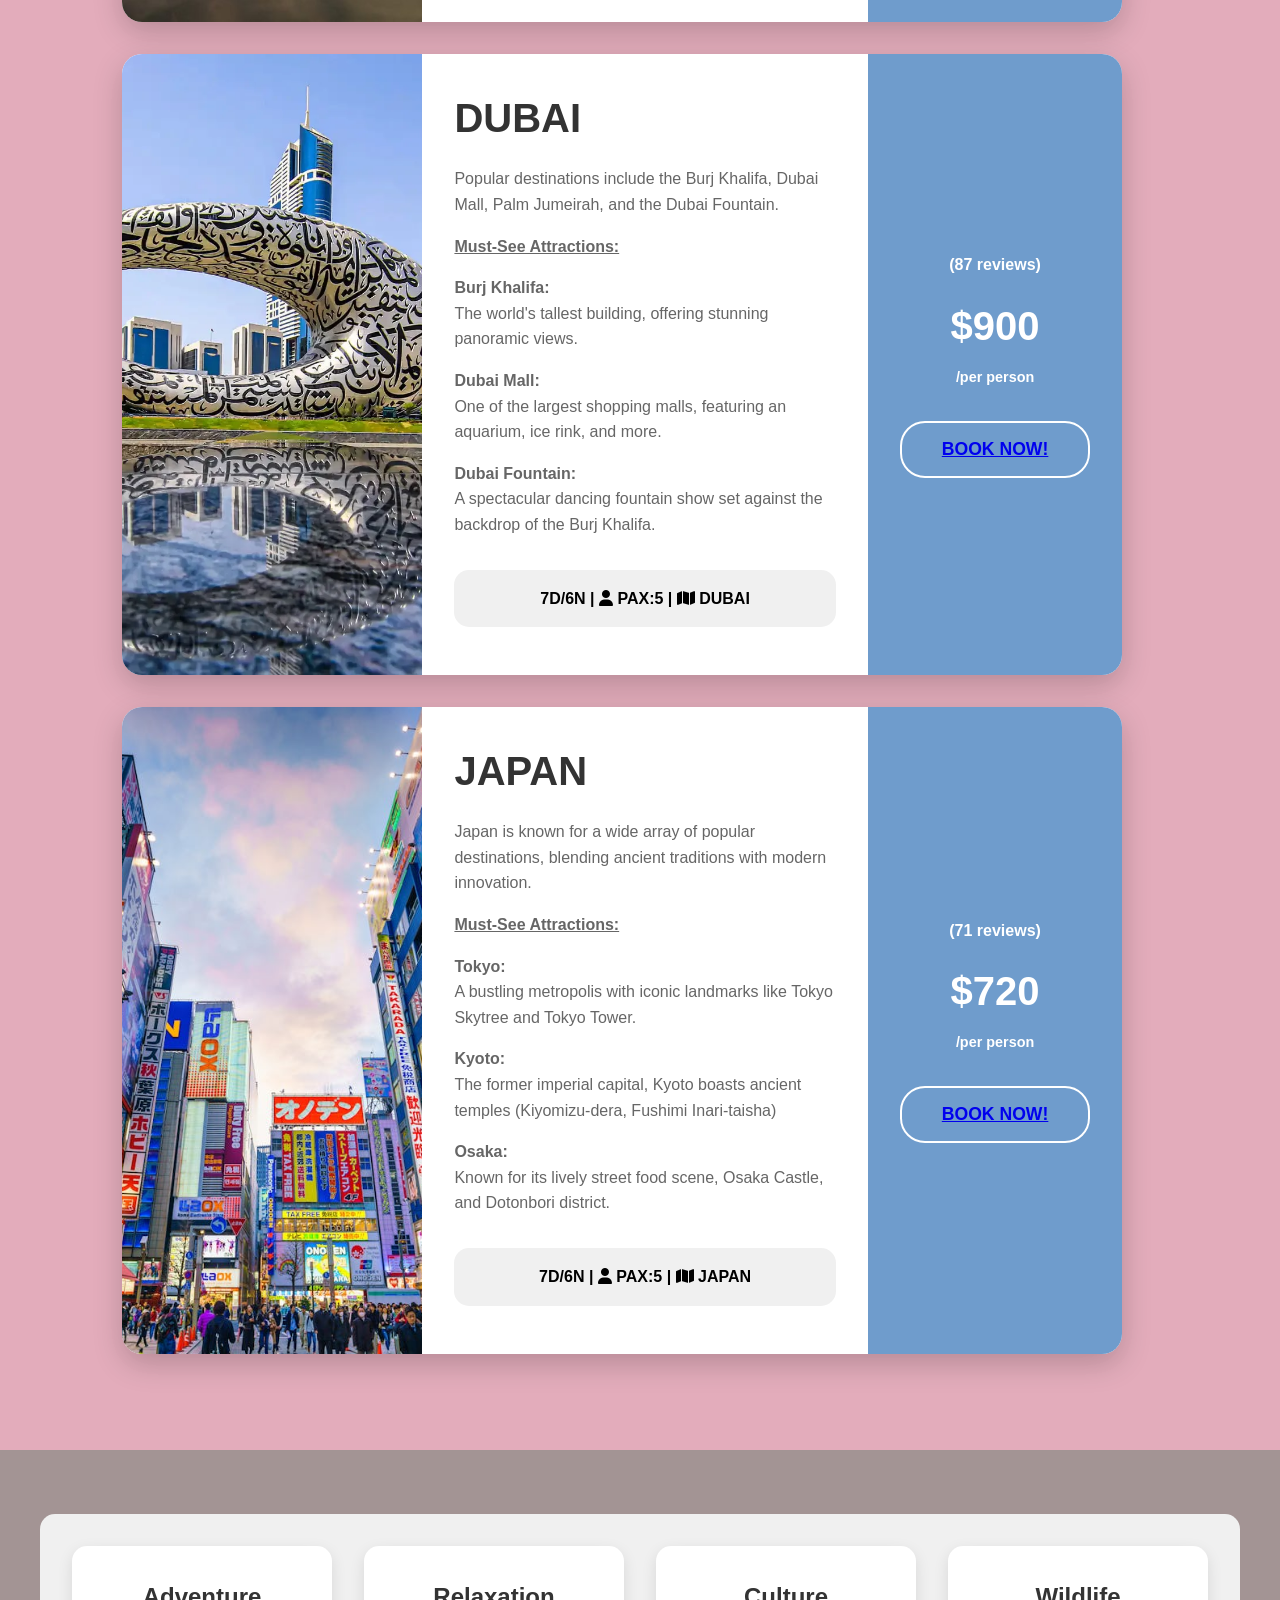
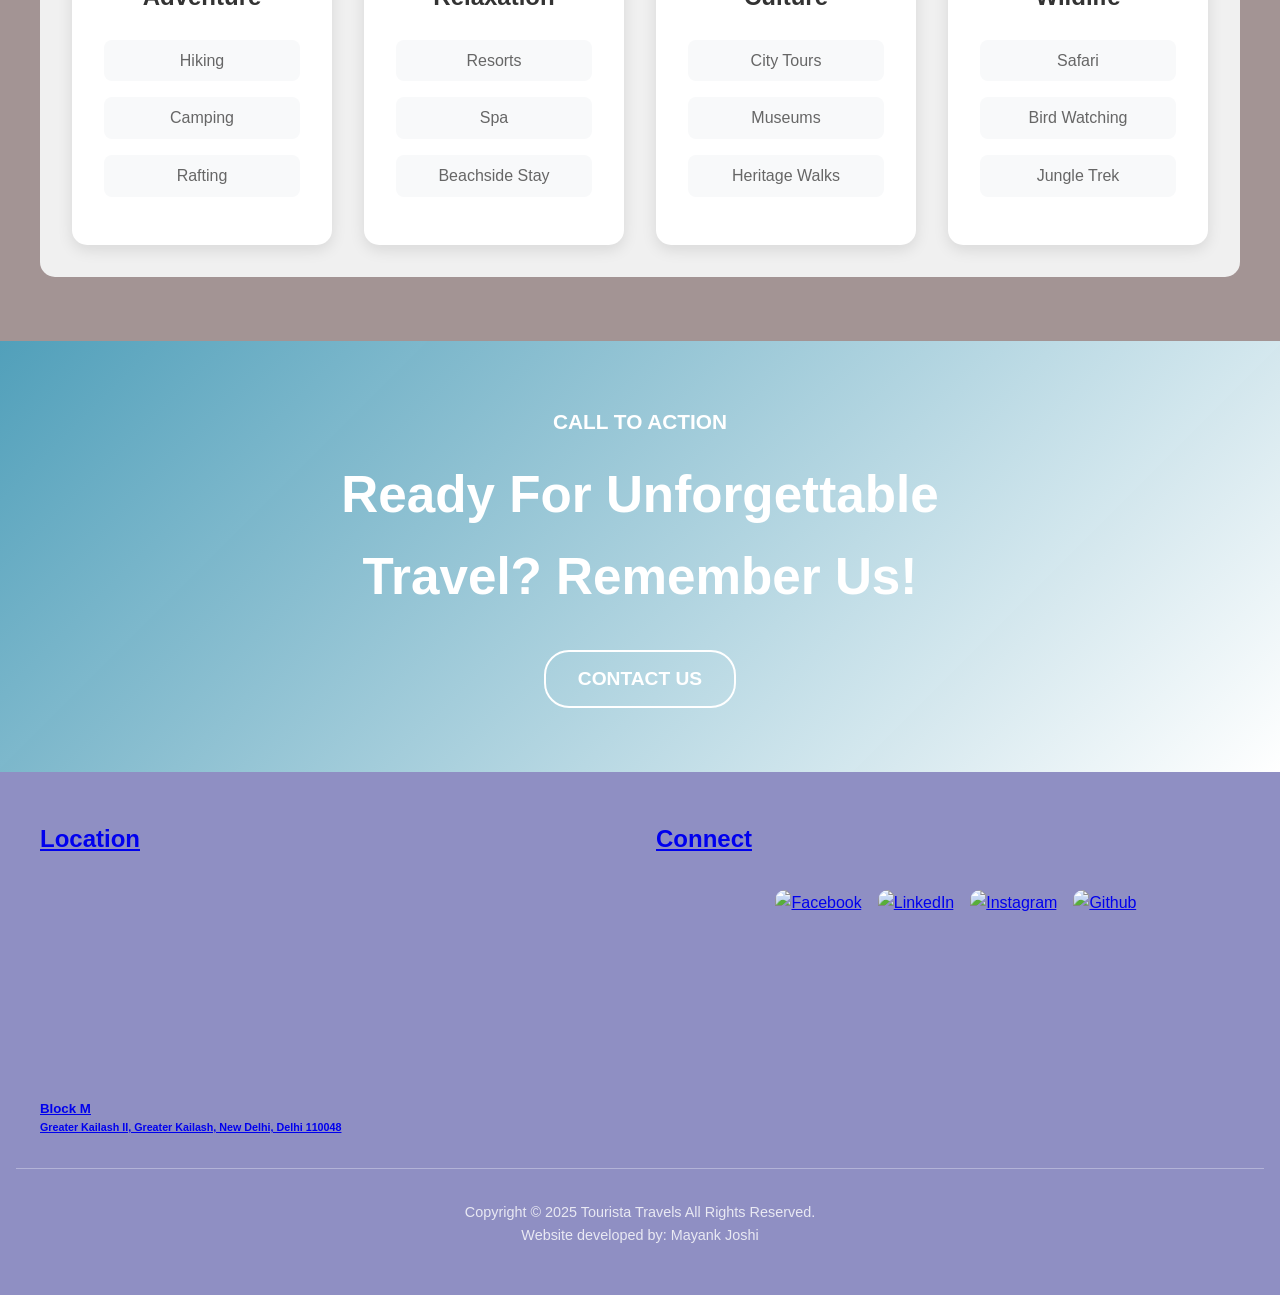
==== commit 38c4a889: "Add files via upload" ====
--- a/index.html
+++ b/index.html
@@ -4,368 +4,333 @@
     <meta charset="UTF-8">
     <meta name="viewport" content="width=device-width, initial-scale=1.0">
     <title>Tourista Travels</title>
+    <link rel="stylesheet" href="https://cdnjs.cloudflare.com/ajax/libs/font-awesome/6.5.0/css/all.min.css">
     <link rel="stylesheet" href="letsgo.css">
-    <link rel="stylesheet" href="https://cdnjs.cloudflare.com/ajax/libs/font-awesome/6.5.0/css/all.min.css">
 </head>
 <body>
     <div class="header">    
         <div class="bar">
-            <img src="plane.webp" alt="Tourist">
             <h2>TOURISTA</h2>
         </div>
-    </div>
-
-    <div class="call">
-        <img src="call2.jpg" alt="Call Support">
-    </div>
-
-    <h6>For Further Helpline:</h6>
-    <h5>+91 9876567831</h5>
-    <br>
-    <br>
-    <hr>
+    
+
     <div class="navbar">
         <nav>
             <ul>
-                <li><a href="#">HOME</a></li>
-                <li><a href="#">DESTINATION</a></li>
-                <li><a href="#packages">PACKAGES</a></li>
-                <li><a href="contact.html" target="_blank">CONTACT US</a></li>
+                <li><a href="#home">HOME</a></li>
+                <li><a href="#popular-destination">DESTINATION</a></li>
+                <li><a href="#popular-packages">PACKAGES</a></li>
+                <li><a href="#kro">CONTACT US</a></li>
             </ul>
-        </nav>      
-  <div class="button-container2">
+        </nav>
+
+        <div class="button-container2">
     <a href="login.html" target="_blank"><button class="login-btn">Login</button></a>
     <a href="sign.html" target="_blank"><button class="login-btn">Sign-In</button></a>
-  </div>
-        </div>
-    </div>
+        </div>
+    </div> 
+
     <section class="hero" id="home">
         <div class="container">
-            <h1 class="h1 hero-title">Journey to explore <br>
-                world</h1>
-        </div>
-        <h2 class="below">
-            Click the below Learn more button to know more of Book Now
-        </h2>
+            <h1>Journey to explore<br>world</h1>
+        </div>
     </section>
-    <div class="button-container">
-  <button type="submit" class="learn-more">Learn More</button>
-  <button type="submit" class="book-now">Book Now</button>
+    </div>
+
+    <div class="poopoo" id="popular-destination">
+        <div class="container3">
+            <div class="h2-section">
+                POPULAR DESTINATION
+            </div>
+            <div class="h6-section">
+                There are some popular places to visit with us. Places full of adventure and joy, where you can set up your camp and explore many more exciting spots.
+            </div>
+
+            <div class="slideshow-container">
+                <div class="mySlides fade active">
+                    <!-- <img src="https://images.unsplash.com/photo-1506905925346-21bda4d32df4?w=800&h=400&fit=crop" alt="Beautiful landscape"> -->
+                     <img src="l.jpg" style="width:100%">
+                </div>
+                <div class="mySlides fade">
+                    <!-- <img src="https://images.unsplash.com/photo-1551632811-561732d1e306?w=800&h=400&fit=crop" alt="Mountain view"> -->
+                     <img src="l3.jpg" style="width:100%">
+                </div>
+                <div class="mySlides fade">
+                    <!-- <img src="https://images.unsplash.com/photo-1507525428034-b723cf961d3e?w=800&h=400&fit=crop" alt="Beach paradise"> -->
+                     <img src="placerep.jpg" style="width:100%">
+                </div>
+                <div class="mySlides fade">
+                    <!-- <img src="https://images.unsplash.com/photo-1469474968028-56623f02e42e?w=800&h=400&fit=crop" alt="Forest trail"> -->
+                     <img src="place rep.jpg" style="width:100%">
+                </div>
+                <div class="mySlides fade">
+                    <!-- <img src="https://images.unsplash.com/photo-1501594907352-04cda38ebc29?w=800&h=400&fit=crop" alt="Sunset view"> -->
+                     <img src="place5.webp" style="width:100%">
+                </div>
+                      <div class="mySlides fade">
+        <img src="oo.webp" style="width:100%">
+      </div>
+
+      <div class="mySlides fade">
+        <img src="op.webp" style="width:100%">
+      </div>
+      
+      <div class="mySlides fade">
+        <img src="che.jpg" style="width:100%">
+            </div>
+            </div>
+            <div style="text-align:center; margin-top: 2rem;">
+                <span class="dot active" onclick="currentSlide(1)"></span> 
+                <span class="dot" onclick="currentSlide(2)"></span> 
+                <span class="dot" onclick="currentSlide(3)"></span> 
+                <span class="dot" onclick="currentSlide(4)"></span> 
+                <span class="dot" onclick="currentSlide(5)"></span> 
+                <span class="dot" onclick="currentSlide(6)"></span> 
+                <span class="dot" onclick="currentSlide(7)"></span> 
+                <span class="dot" onclick="currentSlide(8)"></span>
+            </div>
+        </div>
+    </div>
+
+    <div class="puchu" id="popular-packages">
+        <div class="blue">
+            <div class="little-headiing">
+                <u>POPULAR PACKAGES</u>
+            </div>
+            <div class="haha">
+                <b>Check Out Packages</b>
+                <h4>Explore our curated travel packages for unforgettable experiences. Choose your dream getaway and let us bring it to life. Start your journey today.</h4>
+            </div>
+        </div>
+
+        <!-- Bali Package -->
+        <div class="package-card">
+            <div class="package-image">
+                <!-- <img src="https://images.unsplash.com/photo-1537953773345-d172ccf13cf1?w=400&h=300&fit=crop" alt="Bali"> -->
+                 <img src="bali.png" alt="bali" >
+            </div>
+            <div class="package-content">
+                <h1>BALI</h1>
+                <p>Explore a popular Indonesian island known for its natural beauty, rich culture Natural Beauty.</p>
+                <p><b>Beaches:</b><br>
+                Bali boasts stunning beaches like Seminyak, Kuta, Nusa Dua, and Uluwatu, offering options for surfing, swimming, and relaxation.</p>
+                <p><b>Mountains and Volcanoes:</b><br>
+                Hike to the top of Mount Batur for sunrise views or explore the lush landscapes of Ubud.</p>
+                <p><b>Waterfalls:</b><br>
+                Discover hidden waterfalls like Sekumpul and Gitgit, perfect for adventurous travelers.</p>
+                <div class="package-info">
+                    7D/6N | <i class="fa-solid fa-user"></i> PAX:10 | <i class="fa-solid fa-map"></i> BALI
+                </div>
+            </div>
+            <div class="package-pricing">
+                <h1>(59 reviews)</h1>
+                <h2>$870</h2>
+                <h6>/per person</h6>
+                <button>
+        <a href="book-now.html" target="_blank">BOOK NOW!</a></button> 
+    </div>
+            </div>
+        
+
+        <!-- Dubai Package -->
+        <div class="package-card">
+            <div class="package-image">
+                <!-- <img src="https://images.unsplash.com/photo-1512453979798-5ea266f8880c?w=400&h=300&fit=crop" alt="Dubai"> -->
+                 <img src="dubai1.png" alt="dubai">
+            </div>
+            <div class="package-content">
+                <h1>DUBAI</h1>
+                <p>Popular destinations include the Burj Khalifa, Dubai Mall, Palm Jumeirah, and the Dubai Fountain.</p>
+                <p><b><u>Must-See Attractions:</u></b></p>
+                <p><b>Burj Khalifa:</b><br>
+                The world's tallest building, offering stunning panoramic views.</p>
+                <p><b>Dubai Mall:</b><br>
+                One of the largest shopping malls, featuring an aquarium, ice rink, and more.</p>
+                <p><b>Dubai Fountain:</b><br>
+                A spectacular dancing fountain show set against the backdrop of the Burj Khalifa.</p>
+                <div class="package-info">
+                    7D/6N | <i class="fa-solid fa-user"></i> PAX:5 | <i class="fa-solid fa-map"></i> DUBAI
+                </div>
+            </div>
+            <div class="package-pricing">
+                <h1>(87 reviews)</h1>
+                <h2>$900</h2>
+                <h6>/per person</h6>
+                <button>
+        <a href="book-now2.html" target="_blank">BOOK NOW!</a></button>
+            </div>
+        </div>
+
+        <!-- Japan Package -->
+        <div class="package-card">
+            <div class="package-image">
+                <!-- <img src="https://images.unsplash.com/photo-1490806843957-31f4c9a91c65?w=400&h=300&fit=crop" alt="Japan"> -->
+                 <img src="japan2.png" alt="japan" >
+            </div>
+            <div class="package-content">
+                <h1>JAPAN</h1>
+                <p>Japan is known for a wide array of popular destinations, blending ancient traditions with modern innovation.</p>
+                <p><b><u>Must-See Attractions:</u></b></p>
+                <p><b>Tokyo:</b><br>
+                A bustling metropolis with iconic landmarks like Tokyo Skytree and Tokyo Tower.</p>
+                <p><b>Kyoto:</b><br>
+                The former imperial capital, Kyoto boasts ancient temples (Kiyomizu-dera, Fushimi Inari-taisha)</p>
+                <p><b>Osaka:</b><br>
+                Known for its lively street food scene, Osaka Castle, and Dotonbori district.</p>
+                <div class="package-info">
+                    7D/6N | <i class="fa-solid fa-user"></i> PAX:5 | <i class="fa-solid fa-map"></i> JAPAN
+                </div>
+            </div>
+            <div class="package-pricing">
+                <h1>(71 reviews)</h1>
+                <h2>$720</h2>
+                <h6>/per person</h6>
+                <button>
+        <a href="book-now3.html" target="_blank">BOOK NOW!</a></button>
+            </div>
+        </div>
+    </div>
 </div>
-<div class="container2">
-   <div class="form">
-    <label for="search"> Search Destination <i-2 class="fa-solid fa-map"></i-2> *</label>
-    <input type="text" name="destination" id="destination" placeholder="Enter Destination">
-    </div>
-    <div class="form2">
-    <label for="search"> Pax Number <i-1 class="fa-solid fa-user"></i-1> *</label><br>
-    <input type="text" name="destination" id="destination" placeholder="No. of people">
-    </div>
-    <div class="form3">
-    <label for="search"> Checkin Date <i-3 class="fa-solid fa-calendar-days"></i-3> *</label><br>
-    <input type="text" name="destination" id="destination" placeholder="DD//MM//YYYY">
-    </div>
-    <div class="form4">
-    <label for="search"> Checkout Date <i-3 class="fa-solid fa-calendar-days"></i-3> *</label><br>
-    <input type="text" name="destination" id="destination" placeholder="DD/MM//YYYY">
-    </div> 
-    </div> 
-    <body-1>
-        <div class="body-1">
-
-        </div>
-    </body-1>
-    <div class="container3">
-        <p class="section">
-            <u>
-            Uncover Place
-            </u>
-        </p>
-        <h3 class="h2-section">
-            POPULAR DESTINATION
-        </h3>
-        <h6 class="h6-section">
-            Their are some popular place to visit with us. Place which are full of adventure and joy-full places, where you can set your camp and many for exciting place
-        </h6>
-        </div>
-        <div class="container">
-        <img src="popular-1.jpg">
-        <img src="popular-2.jpg">
-        <img src="popular-3.jpg">
-        </div>
-            <p class="content">
-                <span><u>ITALY</u></span><br>
-                <span-2><b>A boot-shaped peninsula known for its varied landscapes, rich history, and vibrant culture
-                </b></span-2> 
+    <div class="kuchu">
+        <div class="packages-container">
+            <div class="package">
+                <h1>Adventure</h1>
+                <ul>
+                    <li>Hiking</li>
+                    <li>Camping</li>
+                    <li>Rafting</li>
+                </ul>
+            </div>
+
+            <div class="package">
+                <h1>Relaxation</h1>
+                <ul>
+                    <li>Resorts</li>
+                    <li>Spa</li>
+                    <li>Beachside Stay</li>
+                </ul>
+            </div>
+
+            <div class="package">
+                <h1>Culture</h1>
+                <ul>
+                    <li>City Tours</li>
+                    <li>Museums</li>
+                    <li>Heritage Walks</li>
+                </ul>
+            </div>
+
+            <div class="package">
+                <h1>Wildlife</h1>
+                <ul>
+                    <li>Safari</li>
+                    <li>Bird Watching</li>
+                    <li>Jungle Trek</li>
+                </ul>
+            </div>
+        </div>
+    </div>
+
+    <div class="op">
+        <div class="krocall" id="kro">
+            <h4>CALL TO ACTION</h4>
+            <h1>Ready For Unforgettable<br>Travel? Remember Us!</h1>
+        </div>
+        <div class="poi">
+            <a href="contact.html" target="_blank">
+            <button>CONTACT US</button>
+        </div>
+    </div>
+
+    <section class="footer" id="footer">
+        <div class="footer-content">
+            <div class="location">
+                <h1>Location</h1>
+                <iframe src="https://www.google.com/maps/embed?pb=!1m18!1m12!1m3!1d3454.921563839074!2d77.24048175957118!3d28.53446968442775!2m3!1f0!2f0!3f0!3m2!1i1024!2i768!4f13.1!3m3!1m2!1s0x390ce3d57be1a83f%3A0xa60cf5aae134dbd6!2sBlock%20M%2C%20Greater%20Kailash%20II%2C%20Greater%20Kailash%2C%20New%20Delhi%2C%20Delhi%20110048!5e0!3m2!1sen!2sin!4v1750177398590!5m2!1sen!2sin" 
+                        allowfullscreen="" loading="lazy" referrerpolicy="no-referrer-when-downgrade"></iframe>
+                <h5><u>Block M</u></h5>
+                <h6>Greater Kailash II, Greater Kailash, New Delhi, Delhi 110048</h6>
+            </div>
+            
+            <div class="social-section">
+                <h4>Connect</h4>
+                <div class="social-container">
+                    <a href="https://www.facebook.com/" target="_blank">
+                        <img src="https://cdn-icons-png.flaticon.com/512/124/124010.png" alt="Facebook">
+                    </a>
+                    <a href="https://www.linkedin.com/" target="_blank">
+                        <img src="https://cdn-icons-png.flaticon.com/512/124/124011.png" alt="LinkedIn">
+                    </a>
+                    <a href="https://www.instagram.com/" target="_blank">
+                        <img src="https://cdn-icons-png.flaticon.com/512/124/124021.png" alt="Instagram">
+                    </a>
+                    <a href="https://github.com/" target="_blank">
+                        <img src="https://cdn-icons-png.flaticon.com/512/25/25231.png" alt="Github">
+                    </a>
+                </div>
+            </div>
+        </div>
+        
+        <div class="end">
+            <p>
+                Copyright © 2025 Tourista Travels All Rights Reserved.<br>
+                Website developed by: Mayank Joshi
             </p>
-            <p class="content2">
-                <span><u>DUBAI</u></span><br>
-                <span-2><b>A global hub in the UAE, luxury shopping. It's home to iconic structures like the Burj Khalifa and the Dubai Mall.
-                </b></span-2> 
-            </p>
-            <p class="content3">
-                <span><u>JAPAN</u></span><br>
-                <span-2><b>A island nation in East Asia, is known for its unique blend of traditional culture and cutting-edge technology.
-                </b></span-2> 
-            </p>
-            <div class="more-button">
-    <button type="submit">MORE DESTINATION</button>
-    <br>
-    <br>
-    <br>
-    <hr>
-    </div>
-    <div class="blue">
-        <div class="little-headiing">
-            <u>POPULAR PACKAGES
-                </u>
-                <div class="haha">
-                    <b>
-                        <i>
-                            CHECK OUT PACKAGES
-                        </i>
-                    </b>
-                    <h4>
-                        Explore our curated travel packages for unforgettable experiences. Choose your dream getaway and let us bring it to life. Start your journey today.
-                    </h4>
-                </div>
-        </div>
-    </div>
-    <div class="bali">
-        <img src="bali.png" alt="bali" height="400" width="400">
-    </div>
-    <div class="about-bali">
-            <h1>BALI</h1>
-            <p>
-Explore a popular Indonesian island known for its natural beauty, rich culture Natural Beauty.<br>
-<b>Beaches:</b><br>
-Bali boasts stunning beaches like Seminyak, Kuta, Nusa Dua, and Uluwatu, offering options for surfing, swimming, and relaxation.<br>
-<b>Mountains and Volcanoes:</b><br>
-Hike to the top of Mount Batur for sunrise views or explore the lush landscapes of Ubud.<br>
-<b>Waterfalls:</b><br>
-Discover hidden waterfalls like Sekumpul and Gitgit, perfect for adventurous travelers.<br>
-<div class="little-box">
-    7D/6N  |  <i-1 class="fa-solid fa-user"></i-1> PAX:10  |  <i-2 class="fa-solid fa-map"></i-2> BALI    
-</div>
-    </div>
-    <div class="bali-border">
-        <br>
-        <br>
-        <h1>
-        (59 reviews)
-        </h1>
-        <h2>$870
-            </h2>
-        <h6>/per person</h6>
-        <br>
-        <br>
-        <br>
-        <p>
-        BOOK NOW</p> 
-    </div>
-    <div class="dubai">
-        <img src="dubai1.png" alt="dubai" height="400" width="400">
-    </div>
-    <div class="about-dubai">
-            <h1>DUBAI</h1>
-            <p>
-Popular destinations include the Burj Khalifa, Dubai Mall, Palm Jumeirah, and the Dubai Fountain.<br>
-<b>
-    <u>
-        Must-See Attractions:
-    </u>
-</b><br>
-<b>
-Burj Khalifa:
-</b>
-<br>
-The world's tallest building, offering stunning panoramic views.<br>
-<b>Dubai Mall:</b><br>
-One of the largest shopping malls, featuring an aquarium, ice rink, and more. <br>
-<b>Dubai Fountain:</b><br>
-A spectacular dancing fountain show set against the backdrop of the Burj Khalifa. <br>
-<div class="little-box">
-    7D/6N  |  <i-1 class="fa-solid fa-user"></i-1> PAX:5  |  <i-2 class="fa-solid fa-map"></i-2> DUBAI    
-</div>
-    </div>
-    <div class="dubai-border">
-        <br>
-        <br>
-        <h1>
-        (87 reviews)
-        </h1>
-        <h2>$900
-            </h2>
-        <h6>/per person</h6>
-        <br>
-        <br>
-        <br>
-        <p>
-        BOOK NOW</p> 
-    </div>
-    <div class="japan">
-        <img src="japan2.png" alt="japan" height="400" width="400">
-    </div>
-    <div class="about-japan">
-            <h1>JAPAN</h1>
-            <p>
-Popular destinations include the Burj Khalifa, Dubai Mall, Palm Jumeirah, and the Dubai Fountain.<br>
-<b>
-    <u>
-        Must-See Attractions:
-    </u>
-</b><br>
-<b>
-Burj Khalifa:
-</b>
-<br>
-The world's tallest building, offering stunning panoramic views.<br>
-<b>Dubai Mall:</b><br>
-One of the largest shopping malls, featuring an aquarium, ice rink, and more. <br>
-<b>Dubai Fountain:</b><br>
-A spectacular dancing fountain show set against the backdrop of the Burj Khalifa. <br>
-<div class="little-box">
-    7D/6N  |  <i-1 class="fa-solid fa-user"></i-1> PAX:5  |  <i-2 class="fa-solid fa-map"></i-2> DUBAI    
-</div>
-    </div>
-    <div class="japan-border">
-        <br>
-        <br>
-        <h1>
-        (71 reviews)
-        </h1>
-        <h2>$720
-            </h2>
-        <h6>/per person</h6>
-        <br>
-        <br>
-        <br>
-        <p>
-        BOOK NOW</p> 
-    </div>
-        <div class="packeges-1">
-        <h1>
-            Bronze
-        </h1>
-            <ul>
-    <li>2 Star Hotel </li>
-    <br>
-    <li>5 Nights Stay</li> 
-    <br>
-    <li>Free photo Session</li> 
-    <br>
-    <li>Friendly Tour Guide</li>
-    <br> 
-    <li>24/7 Customer Help Center</li> 
-    <br>
-    </ul>
-    </div>
-        <div class="packeges-2">
-        <h1>
-            Silver
-        </h1>
-            <ul>
-    <li>3 Star Hotel </li>
-    <br>
-    <li>7 Nights Stay</li> 
-    <br>
-    <li>Free photo Session</li> 
-    <br>
-    <li>Friendly Tour Guide</li>
-    <br> 
-    <li>24/7 Customer Help Center</li> 
-    <br>
-    </ul>
-    </div>
-    <div class="packeges-3">
-        <h1>
-            Gold
-        </h1>
-            <ul>
-    <li>4 Star Hotel </li>
-    <br>
-    <li>10 Nights Stay</li> 
-    <br>
-    <li>Breakfast and Dinner</li>
-    <br>
-    <li>Free photo Session</li> 
-    <br>
-    <li>Friendly Tour Guide</li>
-    <br> 
-    <li>24/7 Customer Help Center</li> 
-    <br>
-    </ul>
-    </div>
-
-    <div class="packeges-4">
-        <h1>
-            Platinum
-        </h1>
-            <ul>
-    <li>5 Star Hotel </li>
-    <br>
-    <li>14 Nights Stay</li> 
-    <br>
-    <li>Breakfast, Lunch And Dinner</li>
-    <br>
-    <li>Bornfire</li>
-    <br>
-    <li>Free Photo Session</li> 
-    <br>
-    <li>Friendly Tour Guide</li>
-    <br> 
-    <li>24/7 Customer Help Center</li> 
-    <br>
-    </ul>
-    </div>
-    <section class="footer">
-
-         </section>
-        <div class="location">
-            <h1>
-                <u>
-                    Location
-                </u>
-            </h1>
-            <iframe src="https://www.google.com/maps/embed?pb=!1m18!1m12!1m3!1d3454.921563839074!2d77.24048175957118!3d28.53446968442775!2m3!1f0!2f0!3f0!3m2!1i1024!2i768!4f13.1!3m3!1m2!1s0x390ce3d57be1a83f%3A0xa60cf5aae134dbd6!2sBlock%20M%2C%20Greater%20Kailash%20II%2C%20Greater%20Kailash%2C%20New%20Delhi%2C%20Delhi%20110048!5e0!3m2!1sen!2sin!4v1750177398590!5m2!1sen!2sin" width="200" height="200" style="border:0;" allowfullscreen="" loading="lazy" referrerpolicy="no-referrer-when-downgrade"></iframe>
-            <h5>
-                <u>
-                Block M
-                </u>
-                <br>
-                <h6>
-                    Greater Kailash II, Greater Kailash, New Delhi, Delhi 110048
-                    </h6>
-        </div>
-        <div class="footlinks2">
-            <h4> 
-                <b>
-                    <u>
-                    Connect
-                    </u>
-                </b>
-            </h4>
-        </div>
-        <div class="social-container">
-        <a href="https://www.facebook.com/" target="_blank">
-            <img src="facebook.png" alt="Facebook">
-        </a>
-        <a href="https://www.linkedin.com/in/mayank-joshi-110623364/" target="_blank">
-            <img src="linkdin.webp" alt="LinkedIn">
-        </a>
-        <a href="https://www.instagram.com/" target="_blank">
-            <img src="insta3.avif" alt="Instagram">
-        </a>
-        <a href="https://github.com/nMayank1621">
-            <img src="github.png" alt="Github">
-        </a>
-    </div>
-    <div class="end">
-        <p>
-            Copyright © 2025 Tourista Travels All Rights Reserved.
-            <br>
-            Website developed by: Mayank Joshi
-        </p>
-    </div>  
+        </div>
+    </section>
+
+    <script>
+        let slideIndex = 0;
+        showSlides();
+
+        function showSlides() {
+            let i;
+            const slides = document.getElementsByClassName("mySlides");
+            const dots = document.getElementsByClassName("dot");
+            
+            for (i = 0; i < slides.length; i++) {
+                slides[i].classList.remove("active");
+            }
+            
+            slideIndex++;
+            if (slideIndex > slides.length) { slideIndex = 1 }
+            
+            for (i = 0; i < dots.length; i++) {
+                dots[i].classList.remove("active");
+            }
+            
+            if (slides[slideIndex - 1]) {
+                slides[slideIndex - 1].classList.add("active");
+            }
+            if (dots[slideIndex - 1]) {
+                dots[slideIndex - 1].classList.add("active");
+            }
+            
+            setTimeout(showSlides, 3000);
+        }
+
+        function currentSlide(n) {
+            const slides = document.getElementsByClassName("mySlides");
+            const dots = document.getElementsByClassName("dot");
+            
+            if (n > slides.length) { slideIndex = 1 }
+            if (n < 1) { slideIndex = slides.length }
+            else { slideIndex = n }
+            
+            for (let i = 0; i < slides.length; i++) {
+                slides[i].classList.remove("active");
+            }
+            for (let i = 0; i < dots.length; i++) {
+                dots[i].classList.remove("active");
+            }
+            
+            if (slides[slideIndex - 1]) {
+                slides[slideIndex - 1].classList.add("active");
+            }
+            if (dots[slideIndex - 1]) {
+                dots[slideIndex - 1].classList.add("active");
+            }
+        }
+    </script>
 </body>
-</html>
+</html>
--- a/letsgo.css
+++ b/letsgo.css
@@ -1,771 +1,569 @@
+* {
+    margin: 0;
+    padding: 0;
+    box-sizing: border-box;
+}
+
+body {
+    font-family: Arial, Helvetica, sans-serif;
+    font-size: 16px;
+    line-height: 1.6;
+    overflow-x: hidden;
+}
+
 body::before {
-  content: "";
-  position: fixed;
-  top: 0;
-  left: 0;
-  width: 100%;
-  height: 100%;
-  background: url("back3.jpg") no-repeat center center fixed;
-  background-size: cover;
-  opacity: 0.9; 
-  z-index: -1;
+content: "";
+position: fixed;
+top: 0;
+left: 0;
+width: 100%;
+height: 100%;
+background-image: url(back3.jpg);
+background-size: cover; 
+background-position: center; 
+z-index: -1;
+pointer-events: none;
 }
 .header {
     width: 100%;
-    padding: 0.3vw;
-    margin-top: -0.4vw;
-    background-repeat: no-repeat;
-}
-.bar img {
-    width: 60px;
-    height: 60px;
-    border-radius: 50%;
-    margin-left: 75.7vh;
-    margin-right: auto;
-    display: block;
-    margin-top: 2vw;
-
-}
-.bar h2{
-    text-align: center;
-    margin-top: -6vw;
-    font-family: cursive;
+    padding: 1rem 0;
+}
+
+.bar {
+    display: flex;
+    flex-direction: column;
+    align-items: center;
+    justify-content: center;
+    gap: 0.5rem;
+}
+
+.bar h2 {
+    text-align: center;
+    font-family: Arial, Helvetica, sans-serif;
     font-weight: bold;
     cursor: pointer;
-    font-size: 5vw;
-    margin-left: 6pc;
-}
-.call{
-    width: 3vw;
-    height: 3vw;
-    border-radius: 10px;
-    display: flex;
-    margin-top: -10vw;
-    cursor: pointer;
-    margin-left: 11vw;
-}
-.call img{
-  border-radius: 21px;
-}
-.helpline{
-    box-sizing: border-box;
-    margin: 0px;
-    padding: 0px;
-    cursor: pointer;
-}
-h6{
-    display: flex;
-    font-family: cursive;
-    font-size: 11px;
-    margin-top: -36px;
-    margin-left: 205px;
-    font-weight: bold;
-    cursor: pointer;
-}
-h5{
-    display: flex;
-    font-family: cursive;
-    font-size: 13px;
-    margin-top: -24px;
-    margin-left: 201px;
-    font-weight: bold;
-    cursor: pointer;
-}
-.social-container {
+    font-size: clamp(4rem, 7vw, 5rem);
+    margin: 0;
+    color: white;
+}
+
+/* Navigation */
+.navbar {
+    /* position: sticky; */
+    top: 0;
+    width: 100%;
+    background: rgba(147, 149, 233, 0.66);
+    backdrop-filter: blur(10px);
+    padding: 1rem;
+    z-index: 999;
+    display: flex;
+    align-items: center;
+    justify-content: space-between;
+    flex-wrap: wrap;
+    gap: 1rem;
+}
+
+.navbar ul {
     display: flex;
     justify-content: center;
     align-items: center;
-    gap: 52px;
-    margin-top: 0vw;
-    margin-left: 46vw;
+    flex-wrap: wrap;
+    list-style: none;
+    padding: 0;
+    margin: 0;
+    gap: 1rem;
+}
+
+.navbar li a {
+    display: inline-block;
+    padding: 0.6rem 1rem;
+    color: #000;
+    text-decoration: none;
+    font-family: Arial, Helvetica, sans-serif;
+    font-size: 1rem;
+    transition: color 0.3s ease;
+    white-space: nowrap;
+}
+
+.navbar li a:hover {
+    color: rgb(255, 208, 0);
+}
+
+.button-container2 {
+    display: flex;
+    gap: 1rem;
+    flex-wrap: wrap;
+}
+
+.login-btn {
+    padding: 0.75rem 1.5rem;
+    font-size: 1rem;
+    border: none;
+    cursor: pointer;
+    border-radius: 20px;
+    background-color: #6275b4;
+    color: white;
+    transition: background-color 0.3s;
+    text-decoration: none;
+    display: inline-block;
+}
+
+.login-btn:hover {
+    background-color: rgb(255, 94, 147);
+}
+
+/* Hero Section */
+.hero {
+    text-align: center;
+    padding: 8rem 1rem 4rem;
+    background: linear-gradient(135deg, rgba(102, 126, 234, 0.902) 0%, rgba(118, 75, 162, 0.902) 100%);
+    color: white;
+    margin-top: 15rem;
+}
+
+.hero h1 {
+    font-size: clamp(2rem, 5vw, 4rem);
+    font-weight: 800;
+    text-transform: uppercase;
+    margin-bottom: 5rem;
+}
+.poopoo {
+    background-color: #8d99bae7;
+    width: 100%;
+    padding: 4rem 1rem;
+    text-align: center;
+    margin-top: 15rem;
+}
+
+.container3 {
+    max-width: 1200px;
+    margin: 0 auto;
+}
+
+.h2-section {
+    font-size: clamp(2rem, 4vw, 3rem);
+    font-weight: bold;
+    color: #000;
+    margin-bottom: 2rem;
+}
+
+.h6-section {
+    font-size: clamp(1rem, 2vw, 1.6rem);
+    color: #000;
+    margin-bottom: 3rem;
+    max-width: 800px;
+    margin-left: auto;
+    margin-right: auto;
+}
+
+.slideshow-container {
+    max-width: 100%;
+    position: relative;
+    margin: 0 auto;
+    background: #8D99BA;
+    border-radius: 15px;
+    overflow: hidden;
+}
+
+.mySlides {
+    display: none;
+    width: 100%;
+}
+
+.mySlides.active {
+    display: block;
+}
+
+.mySlides img {
+    width: 100%;
+    height: 560px;
+    object-fit: cover;
+}
+
+.dot {
+    height: 15px;
+    width: 15px;
+    margin: 0 5px;
+    background-color: #bbb;
+    border-radius: 50%;
+    display: inline-block;
+    transition: background-color 0.6s ease;
+    cursor: pointer;
+    margin-top: 20px;
+}
+
+.dot.active,
+.dot:hover {
+    background-color: #717171;
+}
+
+/* Packages Section */
+.puchu {
+    background-color: #e1a5b5e9;
+    padding: 4rem 1rem;
+    margin-left: -4vw;
+    margin-right: -1pc;
+}
+
+.blue {
+    text-align: center;
+    margin-bottom: 3rem;
+}
+
+.little-headiing {
+    font-size: clamp(2rem, 4vw, 3rem);
+    color: #000;
+    margin-bottom: 1rem;
+}
+
+.haha {
+    font-size: clamp(2rem, 3vw, 3rem);
+    color: white;
+    font-weight: bold;
+    margin-bottom: 2rem;
+}
+
+.haha h4 {
+    font-size: clamp(1rem, 2vw, 1.2rem);
+    max-width: 600px;
+    margin: 0 auto;
+    margin-top: 1rem;
+}
+
+/* Package Cards */
+.package-card {
+    background: white;
+    border-radius: 20px;
+    margin: 2rem auto;
+    max-width: 1000px;
+    box-shadow: 0 10px 30px rgba(0, 0, 0, 0.2);
+    overflow: hidden;
+    display: flex;
+    flex-wrap: wrap;
+}
+
+.package-image {
+    flex: 1;
+    min-width: 300px;
+}
+
+.package-image img {
+    width: 100%;
+    height: 100%;
+    object-fit: cover;
+    min-height: 300px;
+}
+
+.package-content {
+    flex: 2;
+    padding: 2rem;
+    display: flex;
+    flex-direction: column;
+    justify-content: space-between;
+    min-width: 300px;
+}
+
+.package-content h1 {
+    font-size: 2.5rem;
+    margin-bottom: 1rem;
+    color: #333;
+}
+
+.package-content p {
+    color: #666;
+    margin-bottom: 1rem;
+    line-height: 1.6;
+}
+
+.package-info {
+    background: #f0f0f0;
+    padding: 1rem;
+    border-radius: 15px;
+    margin: 1rem 0;
+    text-align: center;
+    font-weight: bold;
+}
+
+.package-pricing {
+    flex: 1;
+    background: #6f9ccc;
+    color: white;
+    padding: 2rem;
+    text-align: center;
+    display: flex;
+    flex-direction: column;
+    justify-content: center;
+    min-width: 200px;
+}
+
+.package-pricing h1 {
+    font-size: 1rem;
+    margin-bottom: 1rem;
+}
+
+.package-pricing h2 {
+    font-size: 2.5rem;
+    font-weight: bold;
+    margin-bottom: 0.5rem;
+}
+
+.package-pricing h6 {
+    font-size: 0.9rem;
+    margin-bottom: 2rem;
+}
+
+.package-pricing button {
+    background: transparent;
+    border: 2px solid white;
+    color: white;
+    padding: 1rem 2rem;
+    border-radius: 25px;
+    font-size: 1.1rem;
+    font-weight: bold;
+    cursor: pointer;
+    transition: all 0.3s ease;
+}
+
+.package-pricing button:hover {
+    background: #c25656;
+    border-color: #c25656;
+}
+
+/* Package Types */
+.kuchu {
+    background-color: rgba(154, 137, 137, 0.904);
+    padding: 4rem 1rem;
+}
+
+.packages-container {
+    max-width: 1200px;
+    margin: 0 auto;
+    display: grid;
+    grid-template-columns: repeat(auto-fit, minmax(250px, 1fr));
+    gap: 2rem;
+    background: #f0f0f0;
+    padding: 2rem;
+    border-radius: 15px;
+}
+
+.package {
+    background: #fff;
+    border-radius: 15px;
+    padding: 2rem;
+    box-shadow: 0 5px 15px rgba(0, 0, 0, 0.1);
+    transition: transform 0.3s, box-shadow 0.3s;
+    text-align: center;
+}
+
+.package:hover {
+    transform: translateY(-10px);
+    box-shadow: 0 15px 30px rgba(0, 0, 0, 0.2);
+}
+
+.package h1 {
+    font-size: 1.5rem;
+    margin-bottom: 1.5rem;
+    color: #333;
+}
+
+.package ul {
+    list-style: none;
+    padding: 0;
+}
+
+.package ul li {
+    margin-bottom: 1rem;
+    color: #666;
+    padding: 0.5rem;
+    background: #f8f9fa;
+    border-radius: 8px;
+}
+
+/* Call to Action */
+.op {
+    background: linear-gradient(135deg, #3a93b1e1 0%, #ffffffe3 100%);
+    padding: 4rem 1rem;
+    text-align: center;
+    color: white;
+}
+
+.krocall h4 {
+    font-size: 1.3rem;
+    margin-bottom: 1rem;
+}
+
+.krocall h1 {
+    font-size: clamp(2rem, 4vw, 3.4rem);
+    font-weight: bold;
+    margin-bottom: 2rem;
+}
+
+.poi button {
+    background: transparent;
+    border: 2px solid white;
+    color: white;
+    padding: 1rem 2rem;
+    border-radius: 25px;
+    font-size: 1.2rem;
+    font-weight: bold;
+    cursor: pointer;
+    transition: all 0.3s ease;
+}
+
+.poi button:hover {
+    background: #8200aa;
+    border-color: #8200aa;
+}
+
+/* Footer */
+.footer {
+    background-color: rgba(132, 132, 189, 0.904);
+    padding: 3rem 1rem;
+    color: white;
+}
+
+.footer-content {
+    max-width: 1200px;
+    margin: 0 auto;
+    display: grid;
+    grid-template-columns: repeat(auto-fit, minmax(250px, 1fr));
+    gap: 2rem;
+    align-items: start;
+}
+
+.location h1 {
+    font-size: 1.5rem;
+    margin-bottom: 1rem;
+    text-decoration: underline;
+}
+
+.location iframe {
+    width: 100%;
+    height: 200px;
+    border-radius: 15px;
+    margin-bottom: 1rem;
+    border: none;
+}
+
+.social-section h4 {
+    font-size: 1.5rem;
+    margin-bottom: 2rem;
+    text-decoration: underline;
+}
+
+.social-container {
+    display: flex;
+    justify-content: center;
+    gap: 1rem;
+    margin-bottom: 2rem;
 }
 
 .social-container img {
-    width: 32px;
-    height: 32px;
+    width: 40px;
+    height: 40px;
     border-radius: 10px;
     cursor: pointer;
     transition: transform 0.2s;
 }
 
 .social-container img:hover {
-    transform: scale(1.1);
-}
-
-.navbar{
-  border-radius: 1px;
-  width: 102%;
-  margin: 29px auto;
-  margin-top: -19px;
-  cursor: pointer;
-  position: sticky;
-  top: 0;
-  margin-left: -19px;
-  height: 76px;
-  background-color: #9395e9;
-  }
-.navbar ul{
-margin: 18px;
-padding: 15px;
-overflow: auto;
-text-align: center;
-margin-left: 33vw;
-margin-top: 18px;
-
-}
-.navbar li{
-float: inline-start;
-list-style: none;
-margin: 10px;
-}
-.navbar li a{
-padding: 9px 9px;
-color: rgb(0, 0, 0);
-text-decoration: none;
-text-align: center;
-justify-content: center;
-font-family: cursive;
-}
-.navbar li a:hover{
-color: rgb(255, 208, 0);
-}
-
-.container h1{
-    text-align: center;
-    justify-content: center;
-    margin-top: 4vw;
-    font-size: 73px;
-    font-weight: var(--fw-800);
-    font-family: var(--ff-montserrat);
-    text-transform: uppercase;
-    color: rgb(0, 0, 0);
-}
- h2{
-    text-align: center;
-    justify-content: center;
-    font-family: cursive;
-    font-size: 20px;
-    margin-top: -70px;
-}
-.button-container {
-  display: flex;
-  gap: 15px;
-  justify-content: center;
-  margin-top: 20px;
-}
-
-button {
-  padding: 10px 20px;
-  font-size: 16px;
-  border: none;
-  border-radius: 8px;
-  cursor: pointer;
-  transition: 0.3s ease;
-}
-
-.learn-more {
-  background-color: #007BFF;
-  color: white;
-}
-
-.book-now {
-  background-color: #28a745;
-  color: white;
-}
-
-button:hover {
-  opacity: 0.8;
-}
-.container2{
-    padding: 59px;
-    width: 96vw;
-    margin-left: -88px;
-    margin-top: 213px;
-    height: auto;
-    background-color: rgb(122, 124, 255);
-}
-.form, .form2, .form3, .form4{
-    padding: 5px 2px;
-    display: inline-block;    
-    margin: 10px;
-    text-align: center;
-    justify-content: center;
-    width: 295px;
-    color: white;
-    font-weight: bold;
-    font-family: cursive;
-    font-size: 22px;
-}
-.container2 input{
-    border-radius: 51px;
-    box-sizing: border-box;
-    width: 222px;
-    height: 52px;
-}
-.book-button{
-  margin-top: -74px;
-}
-.body-1{
-  background-color: rgb(255, 255, 255);
-  margin-top: -22px;
-  width: 98.7vw;
-  margin-left: -7px;
-  height: 234vw;
-}
-.red{
-  text-align: center;
-  display: flex;
-  margin-top: 1px;
-  margin-left: -1px;
-}
-.red h4{
-  display: block;
-  font-family: cursive;
-  font-size: 11px;
-  margin-top: -244px;
-  margin-left: 591px;
-  font-weight: bold;
-  cursor: pointer;
-  font-size: 25px;
-}
-.blue h2{
-  display: block;
-  text-align: center;
-  margin-top: -191px;
-  font-size: 60px;
-  font-weight: bolder;
-  margin-bottom: 15px;
-}
-.container3{
-  padding-inline: 15px;
-}
-.section{
-  text-align: center;
-  font-size: 25px;
-  margin-top: -233vw;
-  color: #6063ff;
-}
-.h2-section{
-  text-align: center;
-  font-size: 40px;
-  margin-top: -12px;
-  font-weight: bolder;
-  color: rgb(44, 110, 69);
-}
-.h6-section{
-  text-align: center;
-  font-size: 15px;
-  width: 364px;
-  margin-left: 454px;
-  margin-top: -33px;
-}
-.container{
-  margin: 100px 0 0 200px;
-  width: 70%;
-  height: 70%;
-  display: flex;
-  justify-content: center;
-  gap: 178px;
-}
-.container img{
-  width: 19%;
-  height: 100%;
-  object-fit: cover;
-  border-radius: 25px;
-  border: 2px solid rgb(139, 139, 139);
-  transition:  transform 0.3s ease-in-out;
-  margin-top: -56px;
-}
-.container img:hover{
-  transform: scale(1.2);
-}
-.content{
-  border: 2px solid rgb(236, 236, 236);
-  width: 216px;
-  height: 121px;
-  margin-left: 154px;
-  border-radius: 39px;
-  padding: 33px;
-  background-color: rgb(240, 240, 240);
-}
-.content span{
-  font-size: 30px;
-  padding: 1px;
-  font-family: cursive;
-  color: rgb(85, 85, 85);
-
-}
-span-2{
-  font-family: cursive;
-  color: black;
-}
-.content:hover{
-  background-color: rgb(224, 138, 250);
-  transition:ease-in-out 0.6s;
-}
-.content2{
-  border: 2px solid rgb(236, 236, 236);
-  width: 239px;
-  height: 121px;
-  margin-left: 510px;
-  border-radius: 39px;
-  padding: 33px;
-  background-color: rgb(240, 240, 240);
-  margin-top: -205px;
-}
-.content2 span{
-  font-size: 30px;
-  padding: 1px;
-  font-family: cursive;
-  color: rgb(85, 85, 85);
-
-}
-span-2{
-  font-family: cursive;
-  color: black;
-}
-.content2:hover{
-  background-color: rgb(224, 138, 250);
-  transition:ease-in-out 0.6s;
-}
-.content3{
-  border: 2px solid rgb(236, 236, 236);
-  width: 232px;
-  height: 121px;
-  margin-left: 878px;
-  border-radius: 39px;
-  padding: 33px;
-  background-color: rgb(240, 240, 240);
-  margin-top: -205px;
-}
-.content3 span{
-  font-size: 30px;
-  padding: 1px;
-  font-family: cursive;
-  color: rgb(85, 85, 85);
-
-}
-.content3:hover{
-  background-color: rgb(224, 138, 250);
-  transition:ease-in-out 0.6s;
-}
-.more-button button {
-  background-color: #ff7ad39f;
-  color: rgb(0, 0, 0);
-  padding: 12px 25px;
-  border: none;
-  border-radius: 12px;
-  font-size: 16px;
-  cursor: pointer;
-  transition: 0.3s ease;
-  box-shadow: 0 0 30px rebeccapurple;
-  margin-left: 44vw;
-  width: 10vw;
-  margin-top: 18px;
-}
-
-.more-button button:hover {
-  background-color: #9395e9;
-}
-.blue{
-  text-align: center;
-  margin: 120px;
-  font-family: cursive;
-  font-size: 20px;
-  color: #007BFF;
-  margin-top: 3vw;
-}
-.haha{
-  margin: 30px;
-  font-size: 50px;
-  color: black;
-  font-family: cursive;
-  font-weight: bolder; 
-}
-.haha h4{
-  margin: 4px;
-  text-align: center;
-  margin-left: 15vw;
-  width: 46vw;
-  font-size: 17px;
-}
-.bali img{
-  margin-left: 37px;
-  margin-top: -6vw;
-  display: flex;
-  border-radius: 32px;
-}
-.about-bali{
-  background-color: whitesmoke;
-  border-radius: 32px;
-  height: 29vw;
-  margin-left: 35px;
-  width: 94.8vw;
-}
-.about-bali p{
-  width: 29vw;
-  margin-top: 1vw;
-  margin-left: 32vw;
-  font-family: cursive;
-  font-size: 13px;
-}
-.about-bali h1{
-  margin-top: -29vw;
-  margin-left: 35vw;
-  font-family:'Times New Roman', Times, serif;
-  font-size: 46px;
-}
-.little-box{
-  border: 2px solid black;
-  box-sizing: border-box;
-  width: 16vw;
-  height: 2vw;
-  margin-left: 37vw;
-  text-align: center;
-  border-radius: 24px;
-  background-color: rgb(255, 255, 255);
-}
-.bali-border h1{
-  text-align: right;
-  margin-top: 4vw;
-  margin-right: 11vw;
-  font-size: 14px;
-  font-family: cursive;
-}
-.bali-border h2{
-  text-align: right;
-  margin-top: -1vw;
-  margin-right: 10vw;
-  font-size: 44px;
-  font-weight: bold;
-}
-.bali-border h6{
-  text-align: right;
-  margin-top: -3vw;
-  margin-left: 12vw;
-  font-size: 11px;
-  font-weight: bold;
-}
-.bali-border p{
-  text-align: right;
-  margin-top: -2vw;
-  margin-left: 7vw;
-  font-size: 29px;
-  font-weight: bold;
-  border: 2px solid rgb(255, 255, 255);
-  width: 13vw;
-  border-radius: 20px;
-  padding: 6px 10px;
-  cursor: pointer;
-}
-.bali-border{
-  color: white;
-  background-color: #6f9ccc;
-  width: 28.2vw;
-  height: 29vw;
-  margin-left: 69vw;
-  margin-top: -29vw;
-  border-radius: 32px;
-}
-
-.dubai img{
-  margin-left: 37px;
-  margin-top: 4vw;
-  display: flex;
-  border-radius: 32px;
-}
-.about-dubai{
-  background-color: whitesmoke;
-  border-radius: 32px;
-  height: 29vw;
-  margin-left: 35px;
-  width: 94.8vw;
-}
-.about-dubai p{
-  width: 29vw;
-  margin-top: 1vw;
-  margin-left: 32vw;
-  font-family: cursive;
-  font-size: 13px;
-}
-.about-dubai h1{
-  margin-top: -29vw;
-  margin-left: 35vw;
-  font-family:'Times New Roman', Times, serif;
-  font-size: 46px;
-}
-.little-box{
-  border: 2px solid black;
-  box-sizing: border-box;
-  width: 16vw;
-  height: 2vw;
-  margin-left: 37vw;
-  text-align: center;
-  border-radius: 24px;
-  background-color: rgb(255, 255, 255);
-}
-.dubai-border h1{
-  text-align: right;
-  margin-top: 4vw;
-  margin-right: 11vw;
-  font-size: 14px;
-  font-family: cursive;
-}
-.dubai-border h2{
-  text-align: right;
-  margin-top: -1vw;
-  margin-right: 10vw;
-  font-size: 44px;
-  font-weight: bold;
-}
-.dubai-border h6{
-  text-align: right;
-  margin-top: -3vw;
-  margin-left: 12vw;
-  font-size: 11px;
-  font-weight: bold;
-}
-.dubai-border p{
-  text-align: right;
-  margin-top: -2vw;
-  margin-left: 7vw;
-  font-size: 29px;
-  font-weight: bold;
-  border: 2px solid rgb(255, 255, 255);
-  width: 13vw;
-  border-radius: 20px;
-  padding: 6px 10px;
-  cursor: pointer;
-}
-.dubai-border{
-  color: white;
-  background-color: #6f9ccc;
-  width: 28.2vw;
-  height: 29vw;
-  margin-left: 69vw;
-  margin-top: -29vw;
-  border-radius: 32px;
-}
-
-.japan img{
-  margin-left: 37px;
-  margin-top: 4vw;
-  display: flex;
-  border-radius: 32px;
-}
-.about-japan{
-  background-color: whitesmoke;
-  border-radius: 32px;
-  height: 29vw;
-  margin-left: 35px;
-  width: 94.8vw;
-}
-.about-japan p{
-  width: 29vw;
-  margin-top: 1vw;
-  margin-left: 32vw;
-  font-family: cursive;
-  font-size: 13px;
-}
-.about-japan h1{
-  margin-top: -29vw;
-  margin-left: 35vw;
-  font-family:'Times New Roman', Times, serif;
-  font-size: 46px;
-}
-.little-box{
-  border: 2px solid black;
-  box-sizing: border-box;
-  width: 16vw;
-  height: 2vw;
-  margin-left: 37vw;
-  text-align: center;
-  border-radius: 24px;
-  background-color: rgb(255, 255, 255);
-}
-.japan-border h1{
-  text-align: right;
-  margin-top: 4vw;
-  margin-right: 11vw;
-  font-size: 14px;
-  font-family: cursive;
-}
-.japan-border h2{
-  text-align: right;
-  margin-top: -1vw;
-  margin-right: 10vw;
-  font-size: 44px;
-  font-weight: bold;
-}
-.japan-border h6{
-  text-align: right;
-  margin-top: -3vw;
-  margin-left: 12vw;
-  font-size: 11px;
-  font-weight: bold;
-}
-.japan-border p{
-  text-align: right;
-  margin-top: -2vw;
-  margin-left: 7vw;
-  font-size: 29px;
-  font-weight: bold;
-  border: 2px solid rgb(255, 255, 255);
-  width: 13vw;
-  border-radius: 20px;
-  padding: 6px 10px;
-  cursor: pointer;
-}
-.japan-border{
-  color: white;
-  background-color: #6f9ccc;
-  width: 28.2vw;
-  height: 29vw;
-  margin-left: 69vw;
-  margin-top: -29vw;
-  border-radius: 32px;
-}
-.packeges-1  h1{
-  font-family: cursive;
-  text-align: left;
-  margin-left: 35px;
-}
-.packeges-1 ul{
-  margin-top: 10px;
-  font-weight: bolder;
-  text-align: left;
-}
-.packeges-2{
-  margin-left: 25vw;
-  margin-top: -20vw;
-  width: 17vw;
-}
-.packeges-2  h1{
-  font-family: cursive;
-  text-align: left;
-  margin-left: 35px;
-}
-.packeges-2 ul{
-  margin-top: 10px;
-  font-weight: bolder;
-  text-align: left;
-}
-.packeges-3{
-  margin-left: 51vw;
-  margin-top: -20vw;
-  width: 17vw;
-}
-.packeges-3  h1{
-  font-family: cursive;
-  text-align: left;
-  margin-left: 35px;
-}
-.packeges-3 ul{
-  margin-top: 10px;
-  font-weight: bolder;
-  text-align: left;
-}
-.packeges-4{
-  margin-left: 76vw;
-  margin-top: -23vw;
-  width: 18vw;
-}
-.packeges-4  h1{
-  font-family: cursive;
-  text-align: left;
-  margin-left: 35px;
-}
-.packeges-4 ul{
-  margin-top: 10px;
-  font-weight: bolder;
-  text-align: left;
-}
-.footer{
-  margin-top: 80px;
-  background-color: #386799;
-  height: 30vw;
-  width: 98.8vw;
-  margin-left: -8px
-}
-.footlinks2 h4 {
-  margin-top: -20vw;
-  font-size: 30px;
-  color: white;
-  margin-bottom: 30px;
-  position: relative;
-  margin-left: 67vw;
-  font-family: cursive;
-}
+    transform: scale(1.2);
+}
+
 .end {
-  text-align: center;
-  padding-top: 10vw;
-}
+    text-align: center;
+    padding-top: 2rem;
+    border-top: 1px solid rgba(255, 255, 255, 0.326);
+    margin-top: 2rem;
+}
+
 .end p {
-  font-size: 15px;
-  color: white;
-  letter-spacing: 1px;
-  font-weight: 300;
-  margin-top: 2vw;
-}
-.location{
-  margin-top: 10vw;
-  margin-left: 10vw;
-  width: 20vw;
-}
-.location h1{
-  color: white;
-  margin-top: -36vw;
-  margin-left: 4vw;
-  font-family: cursive;
-  font-weight: bolder;
-  font-style: italic;
-}
-.location iframe{
-  margin-left: 4vw;
-  border-radius: 21px;
-}
-.location h5{
-  margin-top: -13vw;
-  margin-left: 20vw;
-  color: white;
-  font-family: cursive;
-}
-.location h6{
-  margin-left: 20vw;
-  margin-top: -1vw;
-  color: white;
-  font-family: cursive;
-}
-html{
-  scroll-behavior: smooth;
-}
-
-.button-container2 {
-  display: flex;
-  gap: 20px;
-  margin-top: -74px;
-  margin-left: 79vw
-}
-
-button {
-  padding: 12px 30px;
-  font-size: 16px;
-  border: none;
-  cursor: pointer;
-  border-radius: 20px;
-  transition: 0.3s;
-}
-
-.login-btn {
-  background-color: #6275b4;
-  color: white;
-}
-
-.signup-btn {
-  background-color: #6275b4;
-  color: white;
-}
-
-button:hover{
-  background-color: rgb(255, 94, 147);
+    font-size: 0.9rem;
+    color: rgba(255, 255, 255, 0.8);
+    line-height: 1.6;
+}
+@media (max-width: 768px) {
+    .navbar {
+        flex-direction: column;
+        align-items: center;
+        text-align: center;
+    }
+
+    .navbar ul {
+        flex-direction: column;
+        width: 100%;
+        gap: 0.5rem;
+    }
+
+    .button-container2 {
+        justify-content: center;
+        width: 100%;
+    }
+
+    .package-card {
+        flex-direction: column;
+        margin: 1rem;
+    }
+
+    .package-content {
+        order: 1;
+    }
+
+    .package-image {
+        order: 2;
+    }
+
+    .package-pricing {
+        order: 3;
+    }
+
+    .packages-container {
+        grid-template-columns: 1fr;
+        padding: 1rem;
+    }
+
+    .footer-content {
+        grid-template-columns: 1fr;
+        text-align: center;
+    }
+
+    .social-container {
+        justify-content: center;
+    }
+}
+
+@media (max-width: 480px) {
+    .hero {
+        padding: 4rem 1rem 2rem;
+    }
+
+    .poopoo,
+    .puchu,
+    .kuchu,
+    .op {
+        padding: 2rem 1rem;
+    }
+
+    .package-card {
+        margin: 1rem 0.5rem;
+    }
+
+    .package-content {
+        padding: 1rem;
+    }
+
+    .package-pricing {
+        padding: 1rem;
+    }
+}
+html {
+    scroll-behavior: smooth;
+}
+@keyframes fade {
+    from { opacity: 0.4; }
+    to { opacity: 1; }
+}
+
+.fade {
+    animation: fade 1.5s ease-in-out;
 }
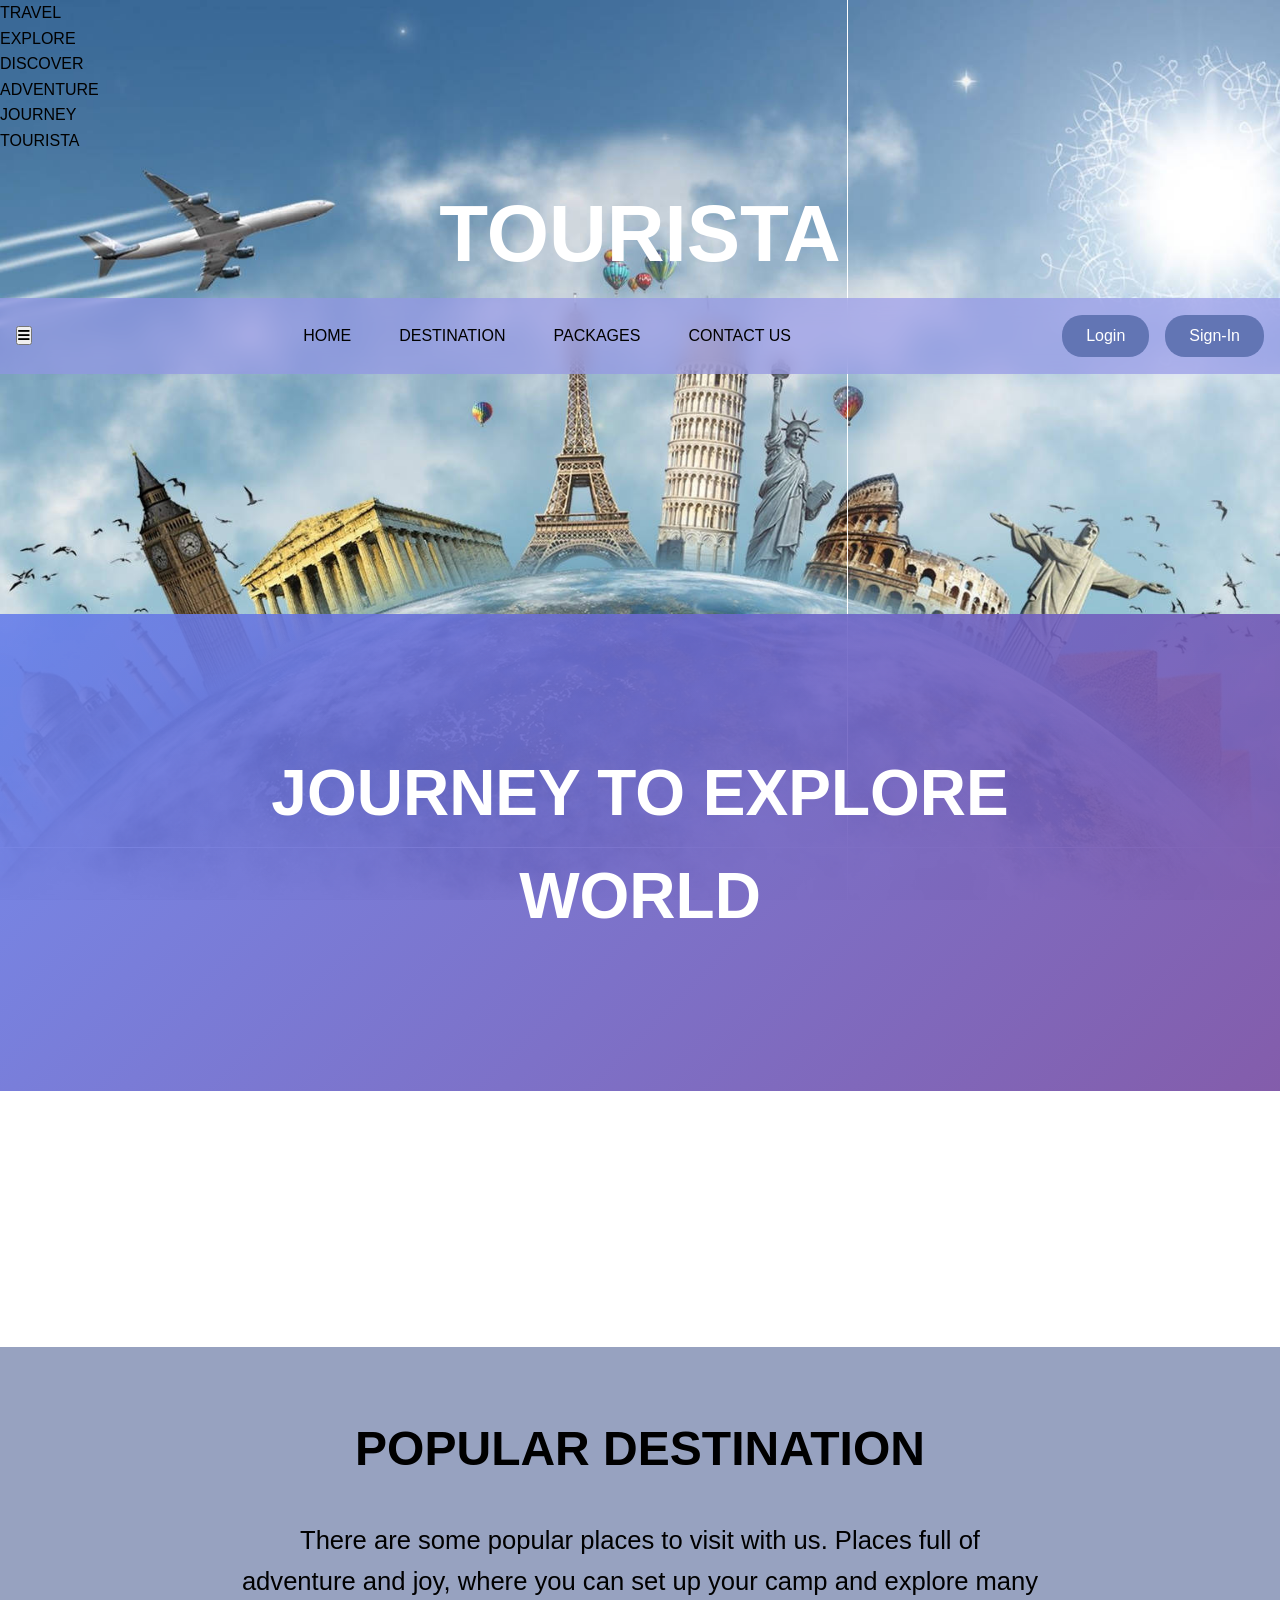
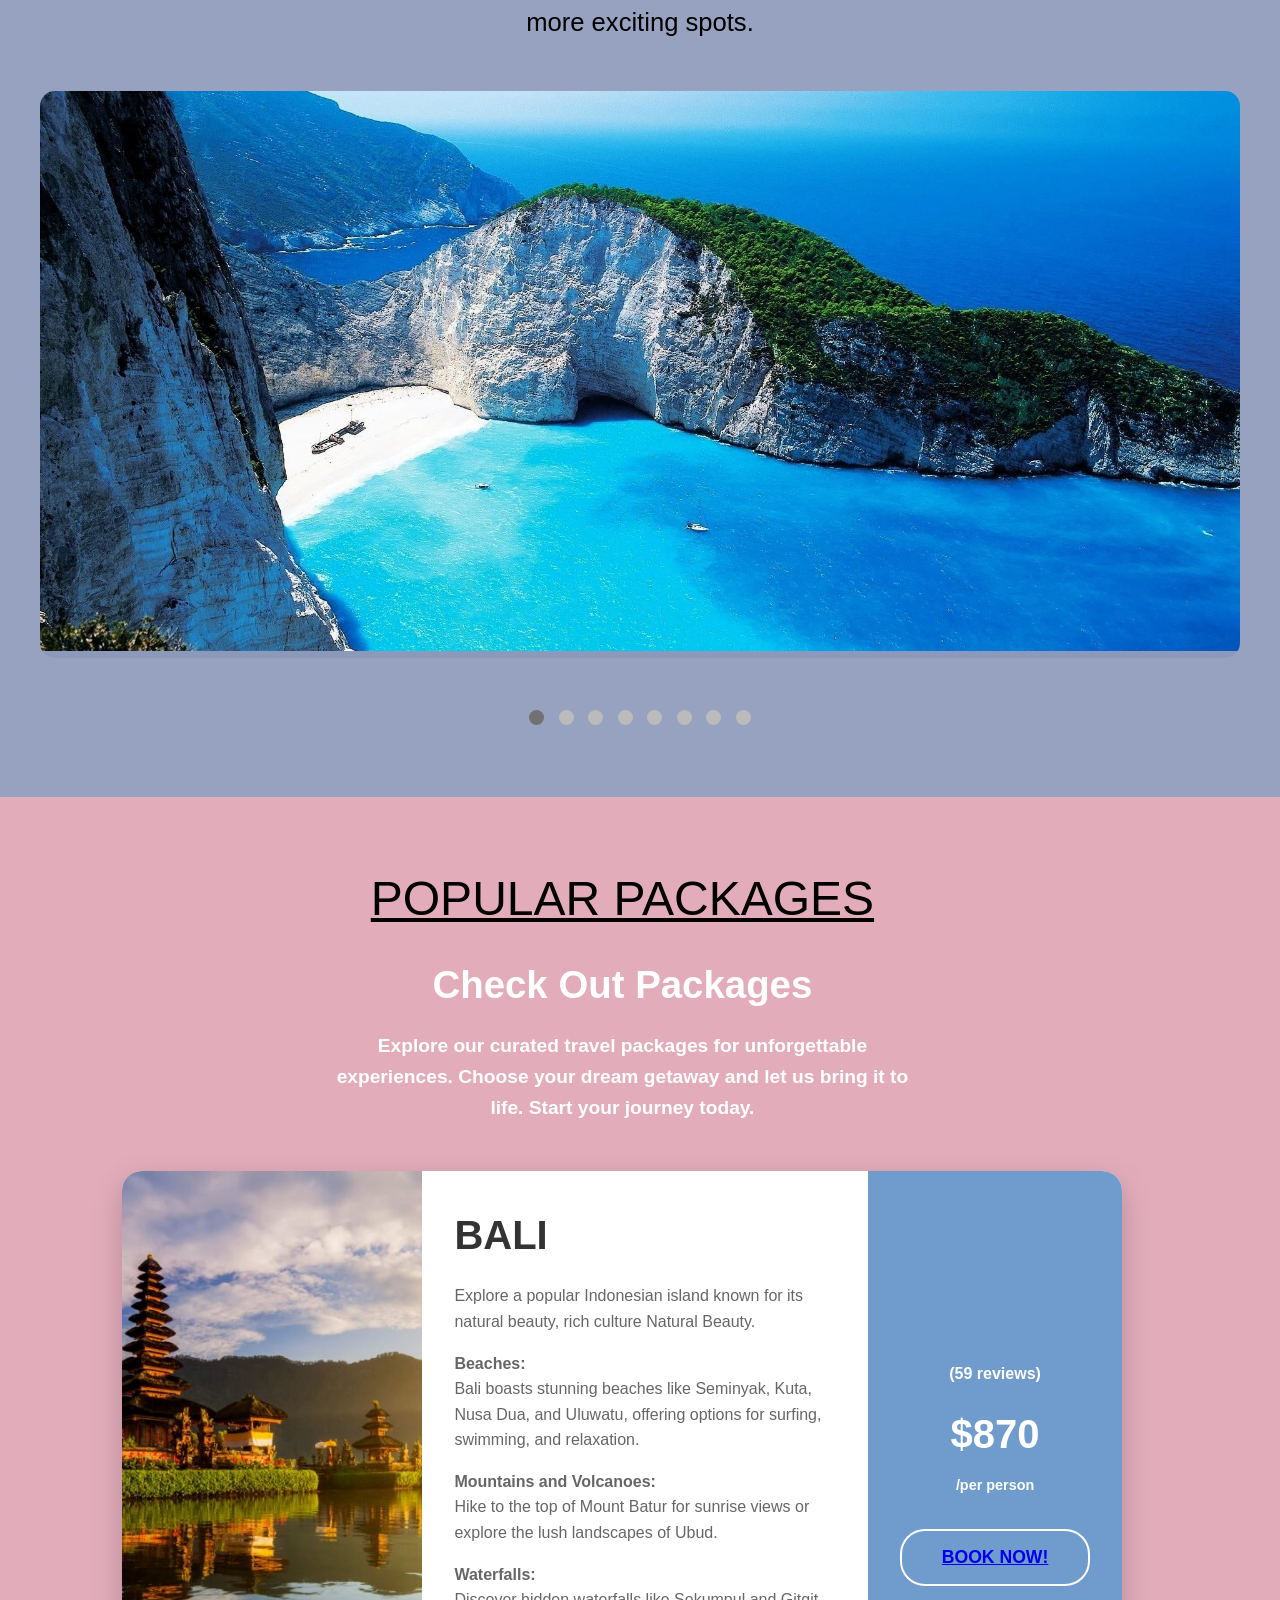
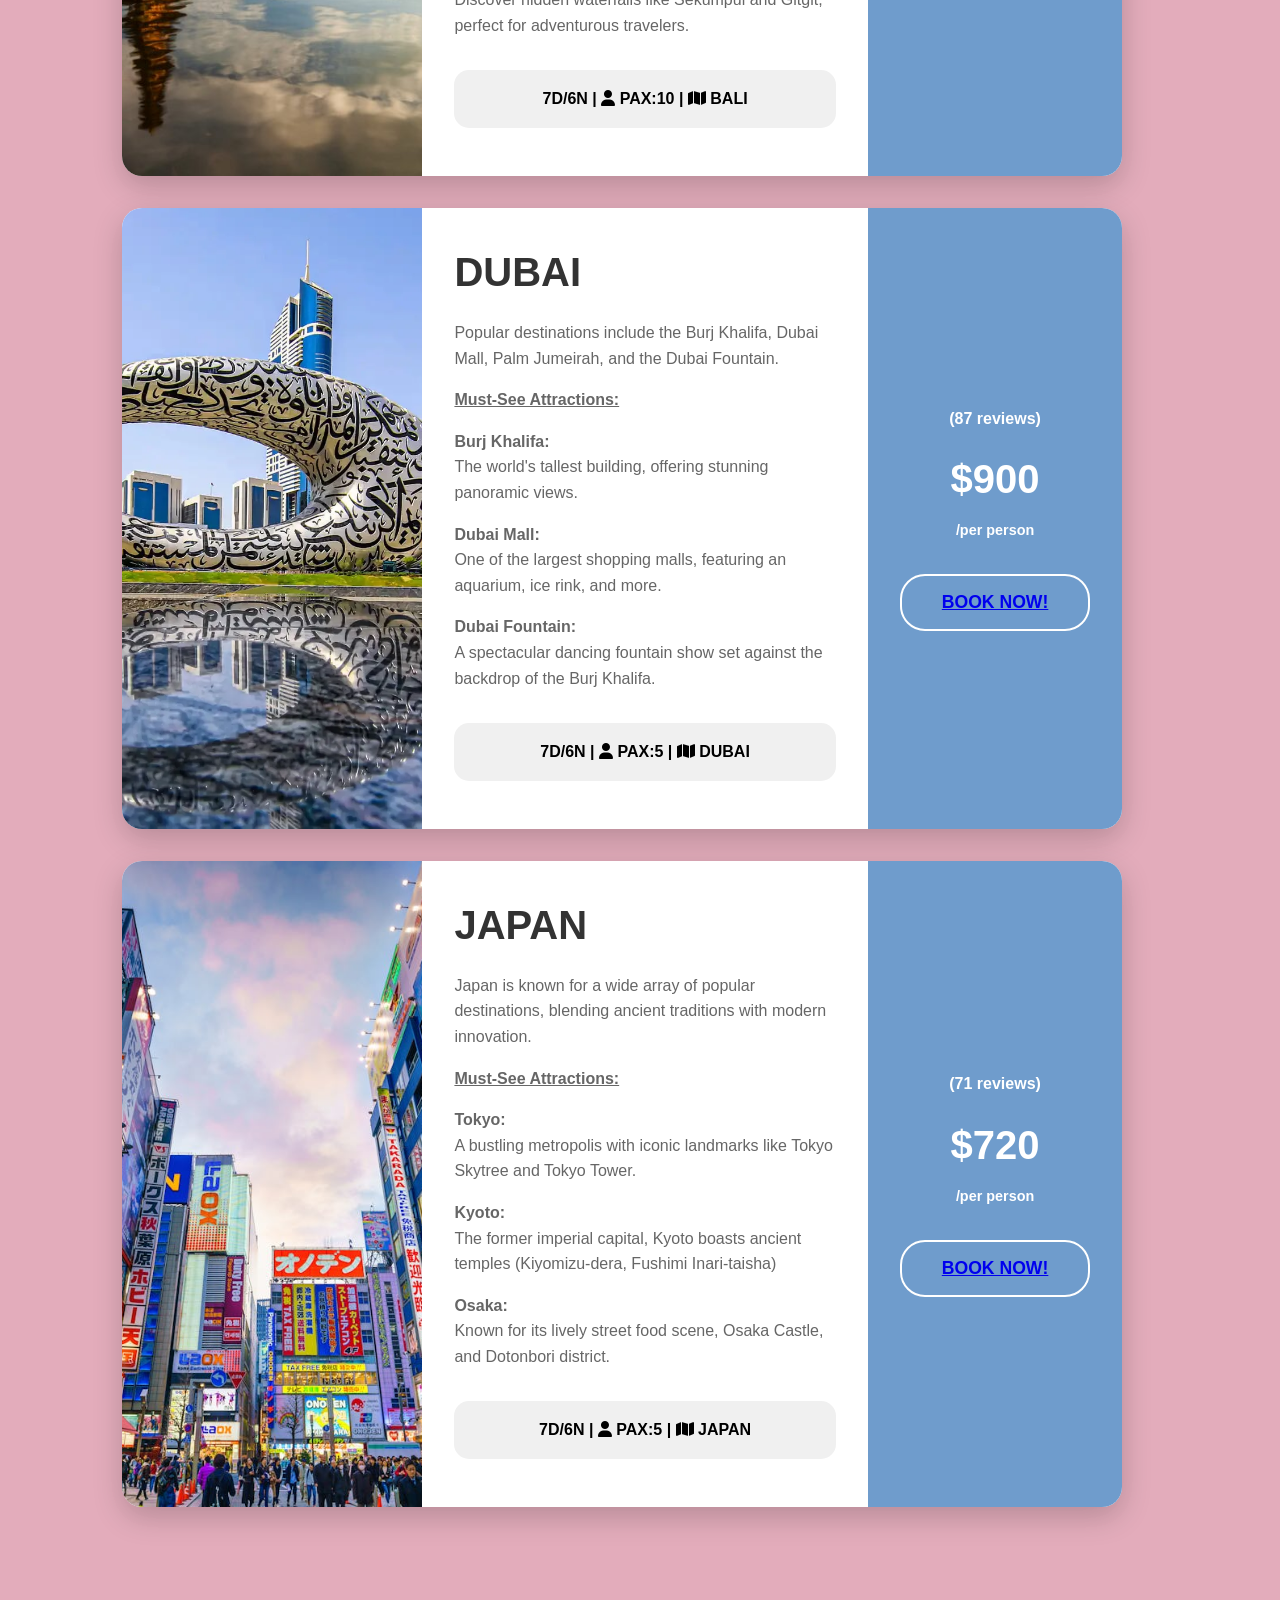
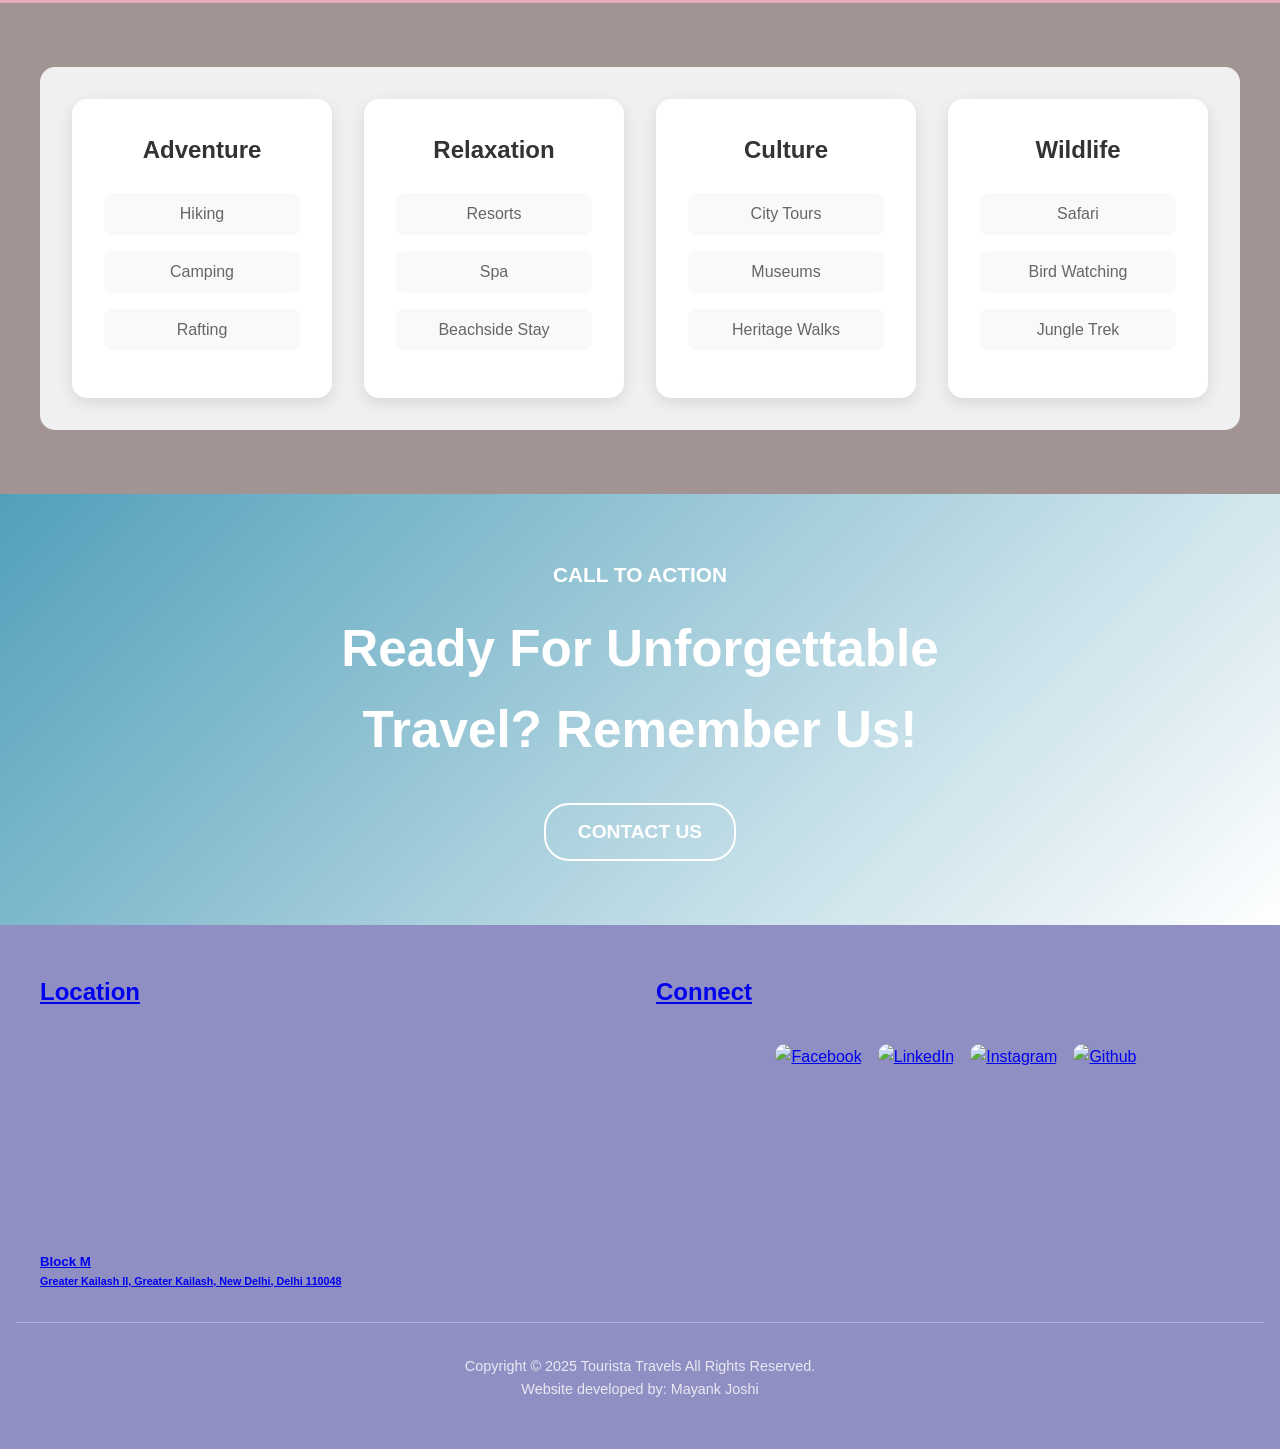
==== commit 89e216e2: "Update index.html" ====
--- a/index.html
+++ b/index.html
@@ -1,13 +1,28 @@
-<!DOCTYPE html>
+<!DOCTYPE html><!DOCTYPE html>
 <html lang="en">
 <head>
     <meta charset="UTF-8">
     <meta name="viewport" content="width=device-width, initial-scale=1.0">
     <title>Tourista Travels</title>
     <link rel="stylesheet" href="https://cdnjs.cloudflare.com/ajax/libs/font-awesome/6.5.0/css/all.min.css">
+    <link rel="preconnect" href="https://fonts.googleapis.com">
+    <link rel="preconnect" href="https://fonts.gstatic.com" crossorigin>
+    <link href="https://fonts.googleapis.com/css2?family=Montserrat:wght@300;400;500;600;700;800&family=Poppins:wght@300;400;500;600;700;800&display=swap" rel="stylesheet">
     <link rel="stylesheet" href="letsgo.css">
 </head>
 <body>
+    <!-- 3D Cube Animation -->
+    <div class="cube-container">
+        <div class="cube">
+            <div class="cube-face front">TRAVEL</div>
+            <div class="cube-face back">EXPLORE</div>
+            <div class="cube-face right">DISCOVER</div>
+            <div class="cube-face left">ADVENTURE</div>
+            <div class="cube-face top">JOURNEY</div>
+            <div class="cube-face bottom">TOURISTA</div>
+        </div>
+    </div>
+    
     <div class="header">    
         <div class="bar">
             <h2>TOURISTA</h2>
@@ -15,7 +30,10 @@
     
 
     <div class="navbar">
-        <nav>
+        <button class="menu-toggle" id="menu-toggle">
+            <i class="fas fa-bars"></i>
+        </button>
+        <nav id="mobile-nav">
             <ul>
                 <li><a href="#home">HOME</a></li>
                 <li><a href="#popular-destination">DESTINATION</a></li>
@@ -48,23 +66,18 @@
 
             <div class="slideshow-container">
                 <div class="mySlides fade active">
-                    <!-- <img src="https://images.unsplash.com/photo-1506905925346-21bda4d32df4?w=800&h=400&fit=crop" alt="Beautiful landscape"> -->
                      <img src="l.jpg" style="width:100%">
                 </div>
                 <div class="mySlides fade">
-                    <!-- <img src="https://images.unsplash.com/photo-1551632811-561732d1e306?w=800&h=400&fit=crop" alt="Mountain view"> -->
                      <img src="l3.jpg" style="width:100%">
                 </div>
                 <div class="mySlides fade">
-                    <!-- <img src="https://images.unsplash.com/photo-1507525428034-b723cf961d3e?w=800&h=400&fit=crop" alt="Beach paradise"> -->
                      <img src="placerep.jpg" style="width:100%">
                 </div>
                 <div class="mySlides fade">
-                    <!-- <img src="https://images.unsplash.com/photo-1469474968028-56623f02e42e?w=800&h=400&fit=crop" alt="Forest trail"> -->
                      <img src="place rep.jpg" style="width:100%">
                 </div>
                 <div class="mySlides fade">
-                    <!-- <img src="https://images.unsplash.com/photo-1501594907352-04cda38ebc29?w=800&h=400&fit=crop" alt="Sunset view"> -->
                      <img src="place5.webp" style="width:100%">
                 </div>
                       <div class="mySlides fade">
@@ -102,11 +115,8 @@
                 <h4>Explore our curated travel packages for unforgettable experiences. Choose your dream getaway and let us bring it to life. Start your journey today.</h4>
             </div>
         </div>
-
-        <!-- Bali Package -->
         <div class="package-card">
             <div class="package-image">
-                <!-- <img src="https://images.unsplash.com/photo-1537953773345-d172ccf13cf1?w=400&h=300&fit=crop" alt="Bali"> -->
                  <img src="bali.png" alt="bali" >
             </div>
             <div class="package-content">
@@ -130,12 +140,8 @@
         <a href="book-now.html" target="_blank">BOOK NOW!</a></button> 
     </div>
             </div>
-        
-
-        <!-- Dubai Package -->
         <div class="package-card">
             <div class="package-image">
-                <!-- <img src="https://images.unsplash.com/photo-1512453979798-5ea266f8880c?w=400&h=300&fit=crop" alt="Dubai"> -->
                  <img src="dubai1.png" alt="dubai">
             </div>
             <div class="package-content">
@@ -160,11 +166,8 @@
         <a href="book-now2.html" target="_blank">BOOK NOW!</a></button>
             </div>
         </div>
-
-        <!-- Japan Package -->
         <div class="package-card">
             <div class="package-image">
-                <!-- <img src="https://images.unsplash.com/photo-1490806843957-31f4c9a91c65?w=400&h=300&fit=crop" alt="Japan"> -->
                  <img src="japan2.png" alt="japan" >
             </div>
             <div class="package-content">
@@ -280,6 +283,7 @@
     </section>
 
     <script>
+        // Slideshow functionality
         let slideIndex = 0;
         showSlides();
 
@@ -331,6 +335,29 @@
                 dots[slideIndex - 1].classList.add("active");
             }
         }
+        
+        // Mobile navigation menu toggle
+        document.addEventListener('DOMContentLoaded', function() {
+            const menuToggle = document.getElementById('menu-toggle');
+            const mobileNav = document.getElementById('mobile-nav');
+            
+            if (menuToggle && mobileNav) {
+                menuToggle.addEventListener('click', function() {
+                    mobileNav.classList.toggle('active');
+                    menuToggle.classList.toggle('active');
+                });
+                
+                // Close menu when clicking on a link
+                const navLinks = mobileNav.querySelectorAll('a');
+                navLinks.forEach(link => {
+                    link.addEventListener('click', function() {
+                        mobileNav.classList.remove('active');
+                        menuToggle.classList.remove('active');
+                    });
+                });
+            }
+        });
     </script>
 </body>
-</html>+</html>
+</html>
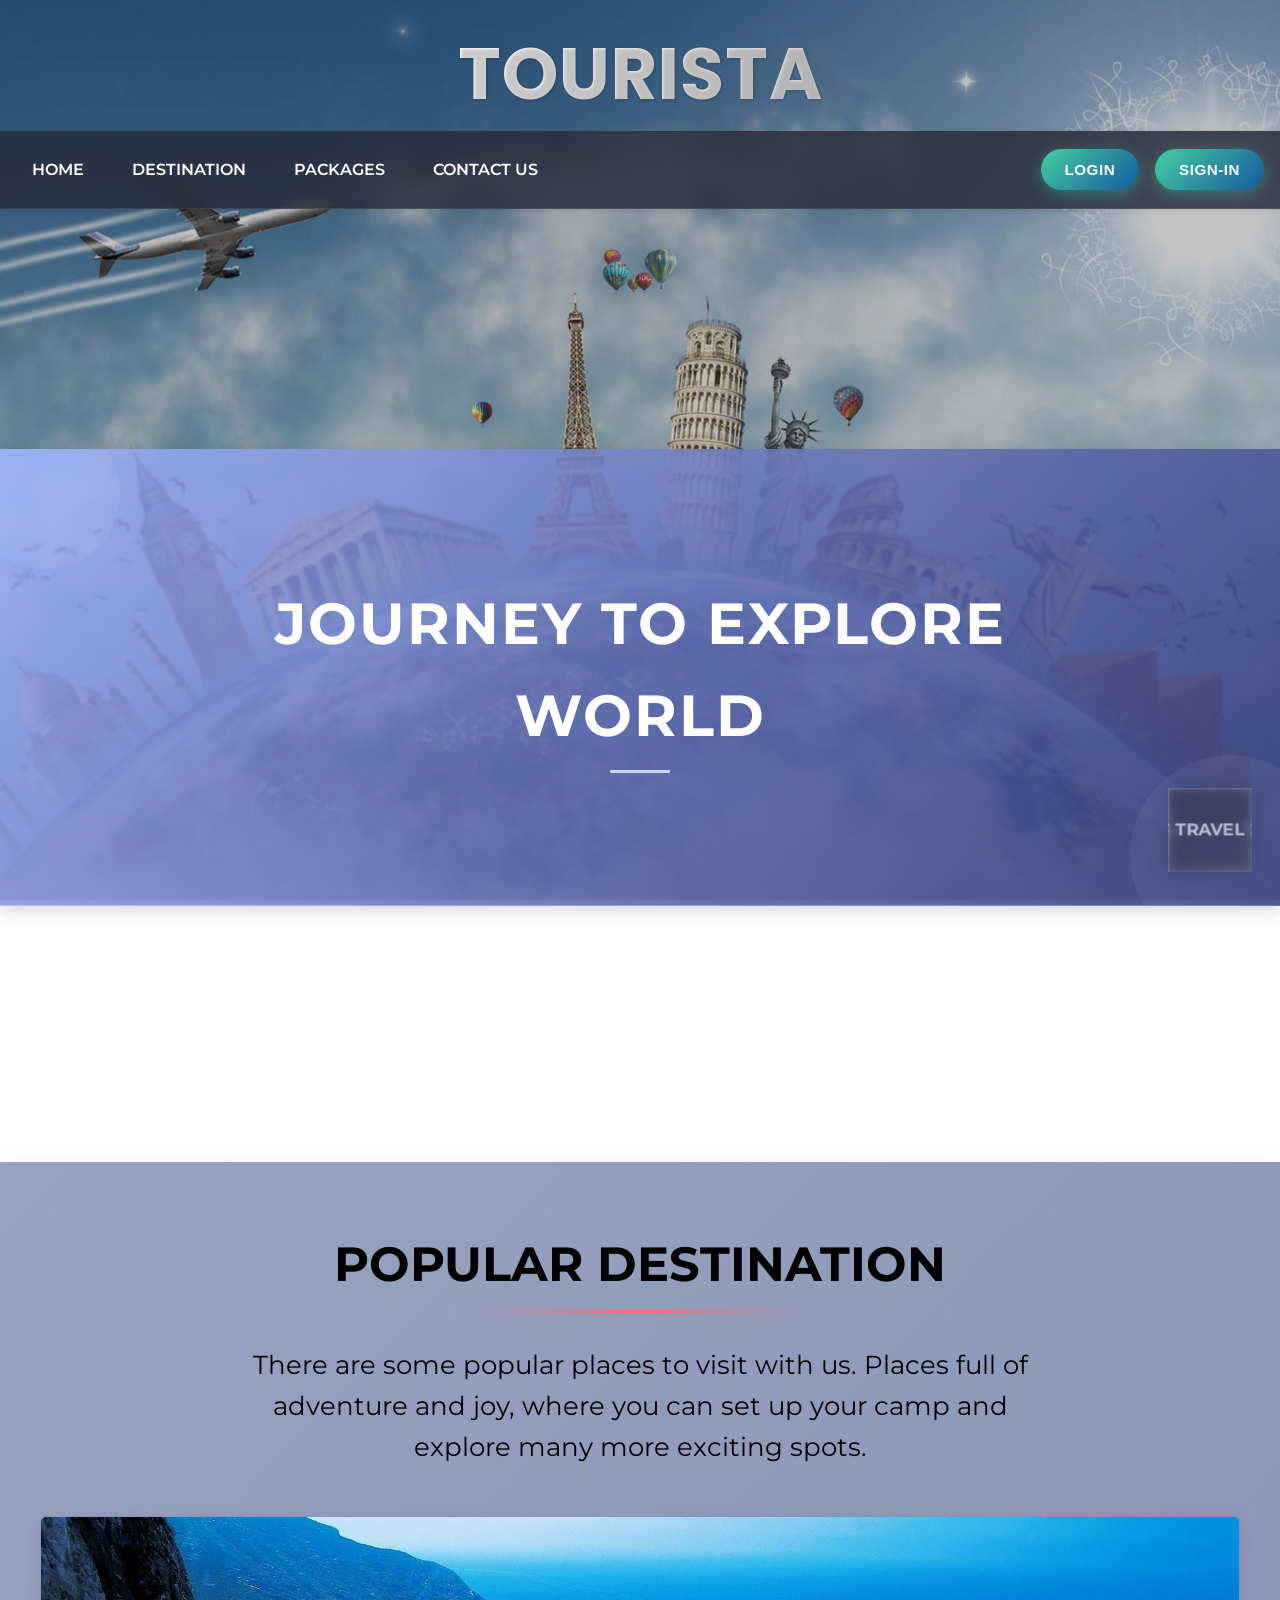
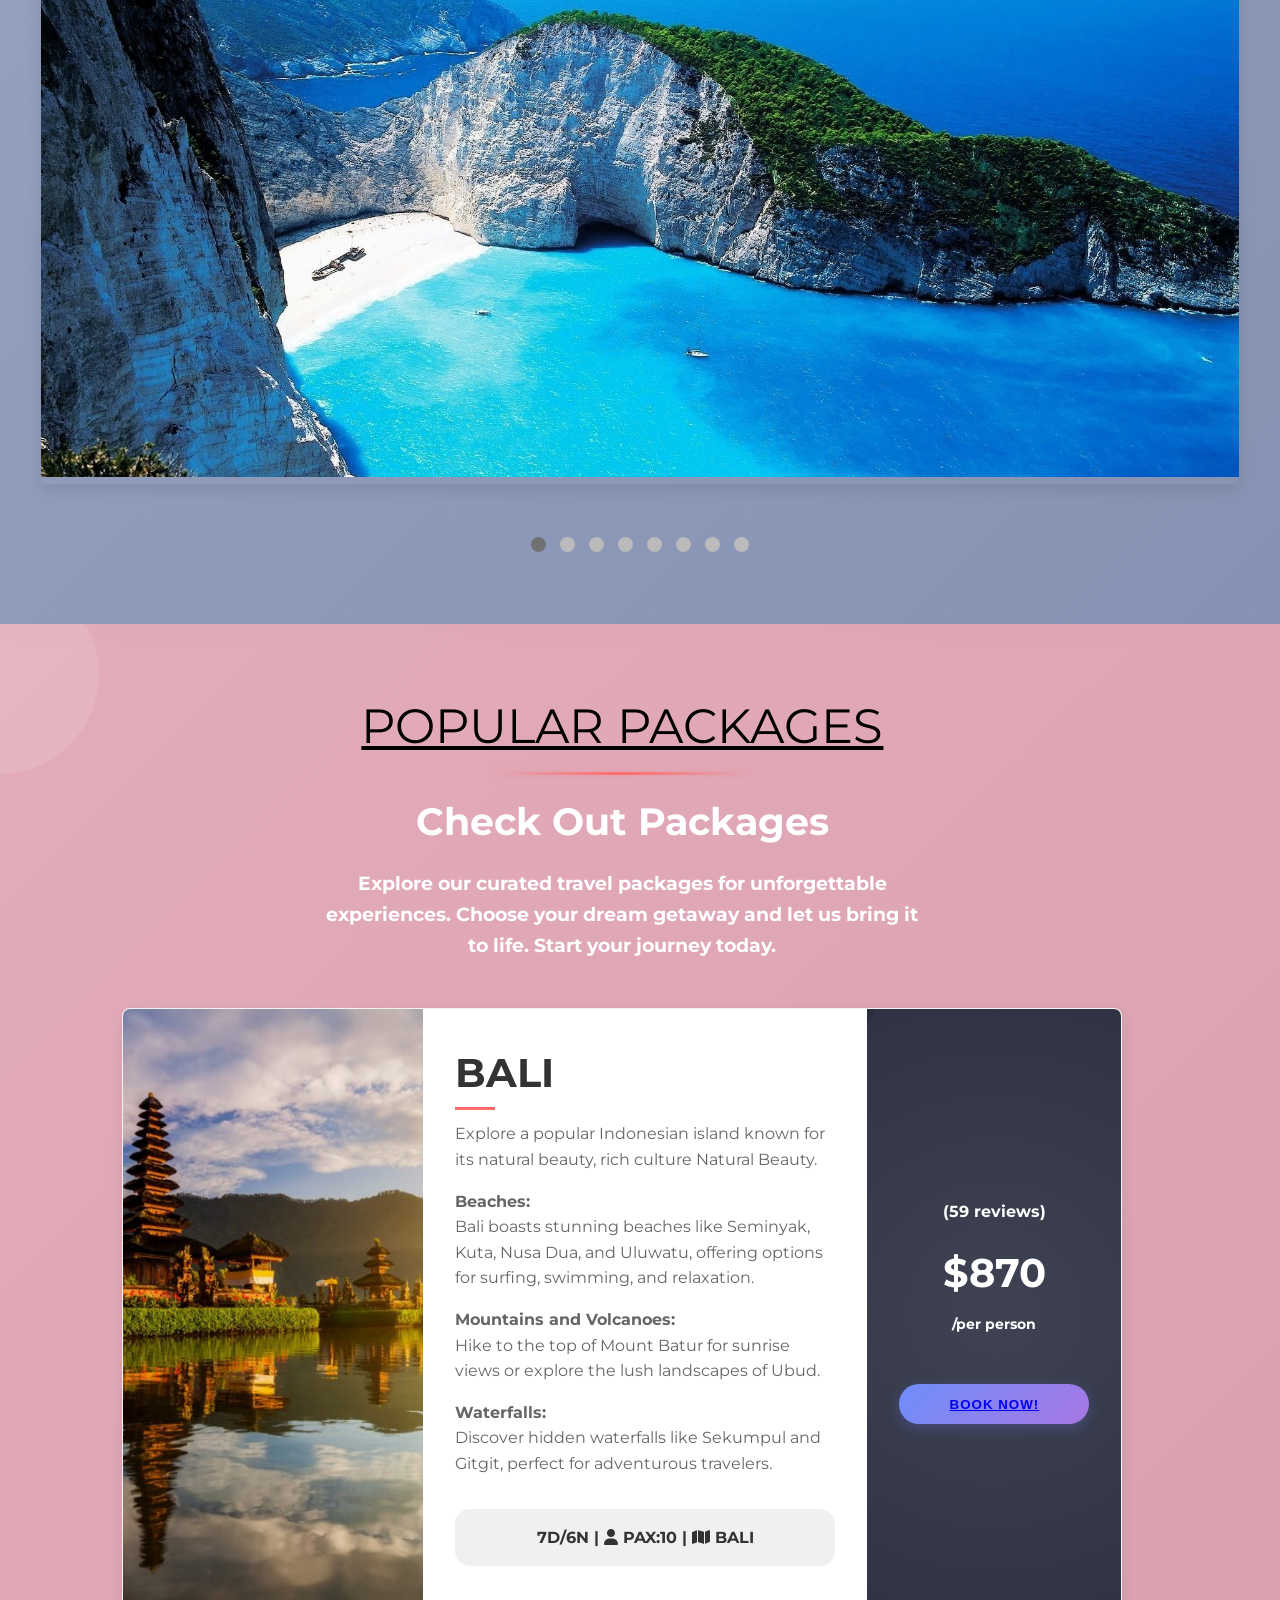
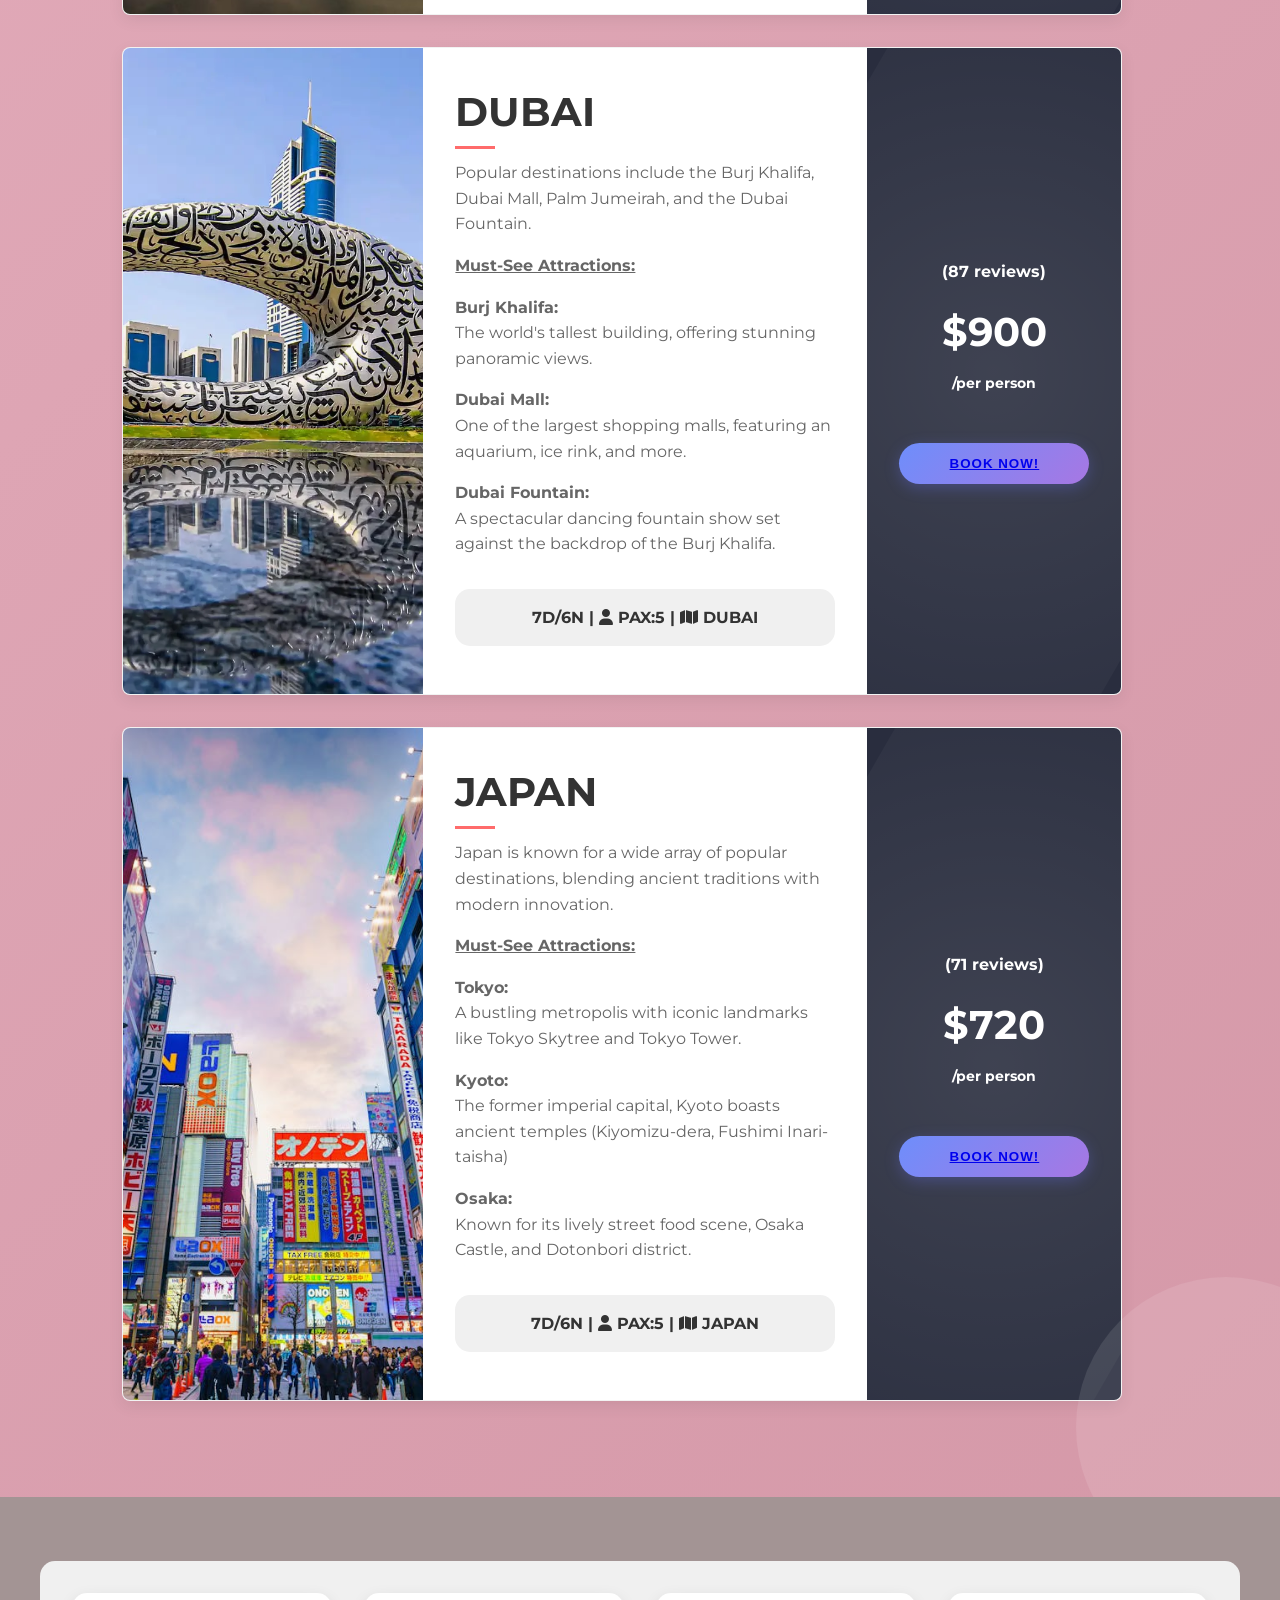
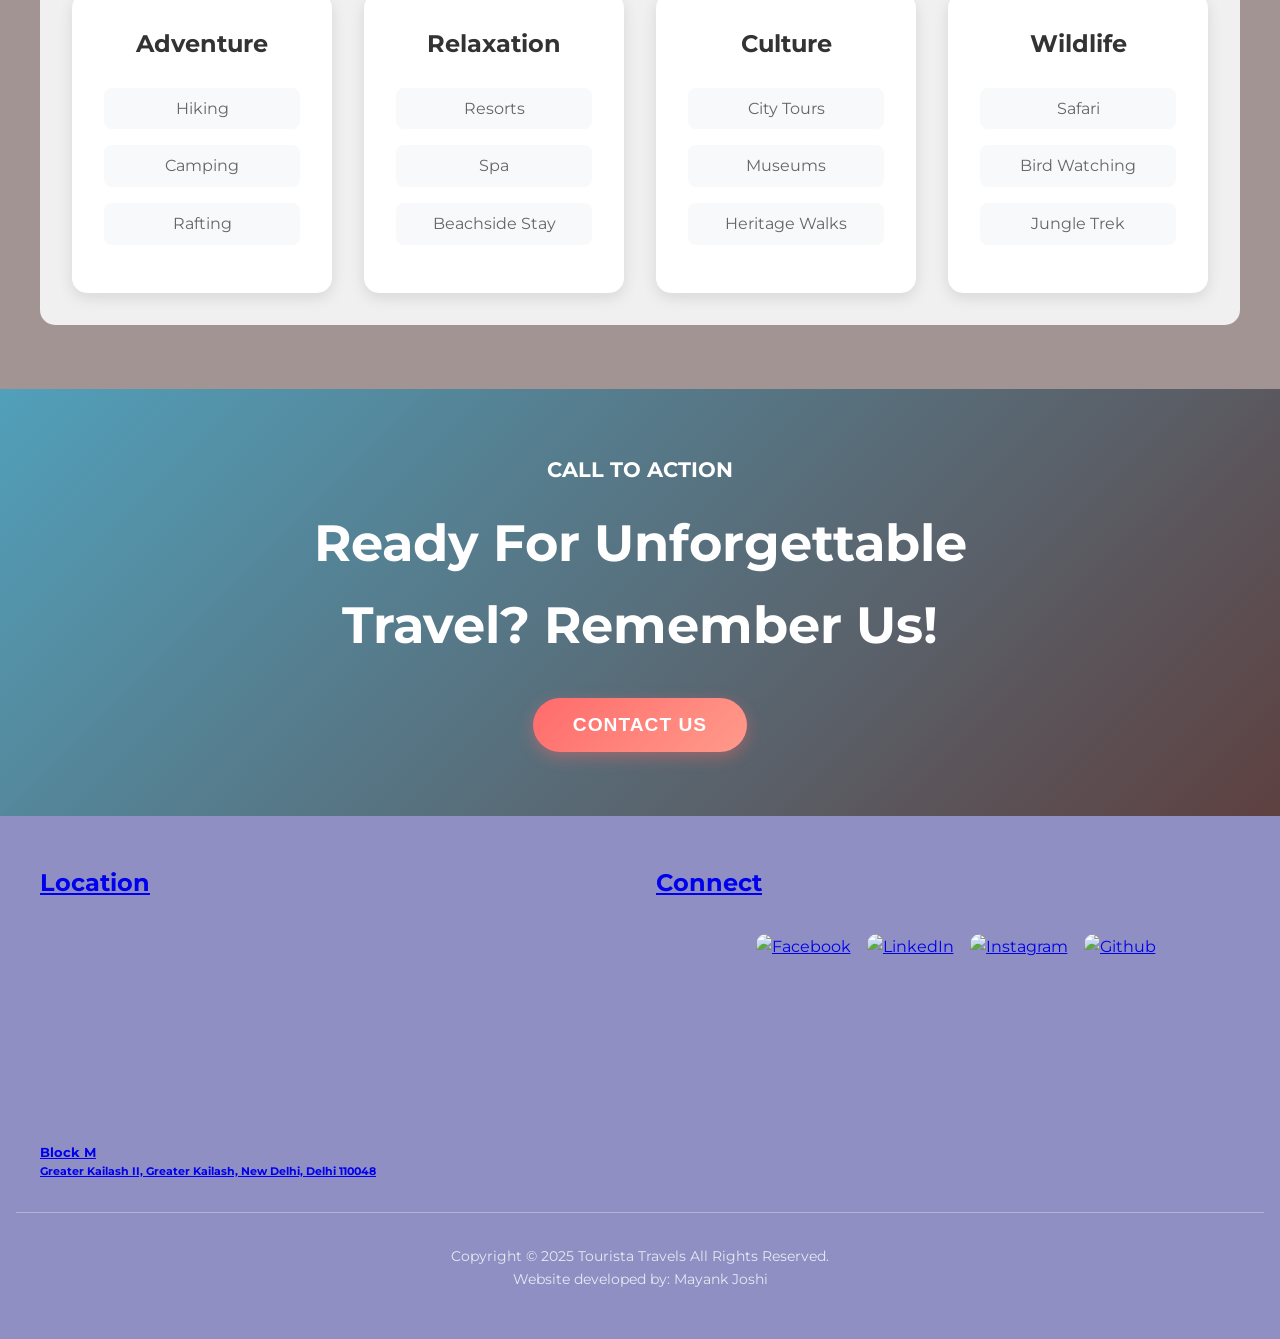
==== commit 64699f70: "Update index.html" ====
--- a/index.html
+++ b/index.html
@@ -1,4 +1,4 @@
-<!DOCTYPE html><!DOCTYPE html>
+<!DOCTYPE html>
 <html lang="en">
 <head>
     <meta charset="UTF-8">
@@ -43,8 +43,8 @@
         </nav>
 
         <div class="button-container2">
-    <a href="login.html" target="_blank"><button class="login-btn">Login</button></a>
-    <a href="sign.html" target="_blank"><button class="login-btn">Sign-In</button></a>
+    <a href="login.html"><button class="login-btn">Login</button></a>
+    <a href="sign.html"><button class="login-btn">Sign-In</button></a>
         </div>
     </div> 
 
@@ -137,7 +137,7 @@
                 <h2>$870</h2>
                 <h6>/per person</h6>
                 <button>
-        <a href="book-now.html" target="_blank">BOOK NOW!</a></button> 
+        <a href="book-now.html">BOOK NOW!</a></button> 
     </div>
             </div>
         <div class="package-card">
@@ -163,7 +163,7 @@
                 <h2>$900</h2>
                 <h6>/per person</h6>
                 <button>
-        <a href="book-now2.html" target="_blank">BOOK NOW!</a></button>
+        <a href="book-now2.html">BOOK NOW!</a></button>
             </div>
         </div>
         <div class="package-card">
@@ -189,7 +189,7 @@
                 <h2>$720</h2>
                 <h6>/per person</h6>
                 <button>
-        <a href="book-now3.html" target="_blank">BOOK NOW!</a></button>
+        <a href="book-now3.html">BOOK NOW!</a></button>
             </div>
         </div>
     </div>
@@ -240,7 +240,7 @@
             <h1>Ready For Unforgettable<br>Travel? Remember Us!</h1>
         </div>
         <div class="poi">
-            <a href="contact.html" target="_blank">
+            <a href="contact.html">
             <button>CONTACT US</button>
         </div>
     </div>
@@ -258,16 +258,16 @@
             <div class="social-section">
                 <h4>Connect</h4>
                 <div class="social-container">
-                    <a href="https://www.facebook.com/" target="_blank">
+                    <a href="https://www.facebook.com/">
                         <img src="https://cdn-icons-png.flaticon.com/512/124/124010.png" alt="Facebook">
                     </a>
-                    <a href="https://www.linkedin.com/" target="_blank">
+                    <a href="https://www.linkedin.com/">
                         <img src="https://cdn-icons-png.flaticon.com/512/124/124011.png" alt="LinkedIn">
                     </a>
-                    <a href="https://www.instagram.com/" target="_blank">
+                    <a href="https://www.instagram.com/">
                         <img src="https://cdn-icons-png.flaticon.com/512/124/124021.png" alt="Instagram">
                     </a>
-                    <a href="https://github.com/" target="_blank">
+                    <a href="https://github.com/">
                         <img src="https://cdn-icons-png.flaticon.com/512/25/25231.png" alt="Github">
                     </a>
                 </div>
@@ -283,7 +283,6 @@
     </section>
 
     <script>
-        // Slideshow functionality
         let slideIndex = 0;
         showSlides();
 
@@ -335,8 +334,7 @@
                 dots[slideIndex - 1].classList.add("active");
             }
         }
-        
-        // Mobile navigation menu toggle
+
         document.addEventListener('DOMContentLoaded', function() {
             const menuToggle = document.getElementById('menu-toggle');
             const mobileNav = document.getElementById('mobile-nav');
@@ -346,8 +344,6 @@
                     mobileNav.classList.toggle('active');
                     menuToggle.classList.toggle('active');
                 });
-                
-                // Close menu when clicking on a link
                 const navLinks = mobileNav.querySelectorAll('a');
                 navLinks.forEach(link => {
                     link.addEventListener('click', function() {
@@ -360,4 +356,3 @@
     </script>
 </body>
 </html>
-</html>
--- a/letsgo.css
+++ b/letsgo.css
@@ -2,27 +2,126 @@
     margin: 0;
     padding: 0;
     box-sizing: border-box;
+    transition: all 0.3s ease-out;
+    scroll-behavior: smooth;
+}
+
+/* Base responsive settings */
+html {
+    font-size: 16px;
+}
+
+@media (max-width: 768px) {
+    html {
+        font-size: 14px;
+    }
+}
+
+@media (max-width: 480px) {
+    html {
+        font-size: 12px;
+    }
+}
+
+::selection {
+    background-color: rgba(41, 45, 62, 0.2);
+    color: white;
+}
+
+/* 3D Cube Animation - More subtle and professional */
+.cube-container {
+    position: fixed;
+    bottom: 30px;
+    right: 30px;
+    width: 80px;
+    height: 80px;
+    perspective: 1000px;
+    z-index: 100;
+    opacity: 0.6;
+    pointer-events: none;
+    filter: drop-shadow(0 0 10px rgba(0, 0, 0, 0.3));
+}
+
+.cube {
+    width: 100%;
+    height: 100%;
+    position: relative;
+    transform-style: preserve-3d;
+    animation: spin 30s infinite linear;
+}
+
+.cube-face {
+    position: absolute;
+    width: 80px;
+    height: 80px;
+    background: linear-gradient(135deg, rgba(41, 45, 62, 0.8), rgba(61, 65, 92, 0.8));
+    border: 1px solid rgba(255, 255, 255, 0.4);
+    display: flex;
+    align-items: center;
+    justify-content: center;
+    font-weight: bold;
+    color: white;
+    text-shadow: 0 0 3px rgba(0, 0, 0, 0.3);
+    backdrop-filter: blur(3px);
+    box-shadow: inset 0 0 10px rgba(255, 255, 255, 0.2);
+}
+
+.front { transform: translateZ(40px); }
+.back { transform: rotateY(180deg) translateZ(40px); }
+.right { transform: rotateY(90deg) translateZ(40px); }
+.left { transform: rotateY(-90deg) translateZ(40px); }
+.top { transform: rotateX(90deg) translateZ(40px); }
+.bottom { transform: rotateX(-90deg) translateZ(40px); }
+
+@keyframes spin {
+    0% { transform: rotateX(0) rotateY(0); }
+    25% { transform: rotateX(0) rotateY(90deg); }
+    50% { transform: rotateX(90deg) rotateY(180deg); }
+    75% { transform: rotateX(180deg) rotateY(270deg); }
+    100% { transform: rotateX(360deg) rotateY(360deg); }
+}
+
+/* Button Effect - Professional */
+.package-pricing button {
+    transition: all 0.3s ease;
+    position: relative;
+}
+
+.package-pricing button:hover {
+    transform: translateY(-3px);
+    box-shadow: 0 8px 15px rgba(0, 0, 0, 0.15);
 }
 
 body {
-    font-family: Arial, Helvetica, sans-serif;
+    font-family: 'Montserrat', Arial, sans-serif;
     font-size: 16px;
     line-height: 1.6;
     overflow-x: hidden;
-}
+    scroll-behavior: smooth;
+    color: #333;
+}
+
+@import url('https://fonts.googleapis.com/css2?family=Montserrat:wght@300;400;500;600;700;800&family=Poppins:wght@300;400;500;600;700;800&display=swap');
 
 body::before {
-content: "";
-position: fixed;
-top: 0;
-left: 0;
-width: 100%;
-height: 100%;
-background-image: url(back3.jpg);
-background-size: cover; 
-background-position: center; 
-z-index: -1;
-pointer-events: none;
+    content: "";
+    position: fixed;
+    top: 0;
+    left: 0;
+    width: 100%;
+    height: 100%;
+    background-image: linear-gradient(rgba(0, 0, 0, 0.2), rgba(0, 0, 0, 0.2)), url(back3.jpg);
+    background-size: cover; 
+    background-position: center; 
+    z-index: -1;
+    pointer-events: none;
+    filter: brightness(0.95) contrast(1.05);
+}
+
+@keyframes gradientShift {
+    0% { opacity: 1; }
+    50% { opacity: 0.95; }
+    100% { opacity: 1; }
 }
 .header {
     width: 100%;
@@ -39,21 +138,42 @@
 
 .bar h2 {
     text-align: center;
-    font-family: Arial, Helvetica, sans-serif;
-    font-weight: bold;
+    font-family: 'Poppins', Arial, sans-serif;
+    font-weight: 700;
     cursor: pointer;
-    font-size: clamp(4rem, 7vw, 5rem);
+    font-size: clamp(3.5rem, 6vw, 4.5rem);
     margin: 0;
     color: white;
+    text-shadow: 1px 1px 3px rgba(0, 0, 0, 0.2);
+    letter-spacing: 1px;
+    position: relative;
+    display: inline-block;
+    background: linear-gradient(90deg, #ffffff, #e0e0e0, #ffffff);
+    background-size: 200% auto;
+    background-clip: text;
+    -webkit-background-clip: text;
+    color: transparent;
+    /* animation: shine 8s linear infinite; */
+}
+
+.bar h2::after {
+    content: '';
+    position: absolute;
+    width: 40%;
+    height: 2px;
+    background: rgba(255, 255, 255, 0.6);
+    bottom: -5px;
+    left: 30%;
+    border-radius: 1px;
 }
 
 /* Navigation */
 .navbar {
-    /* position: sticky; */
+    position: sticky;
     top: 0;
     width: 100%;
-    background: rgba(147, 149, 233, 0.66);
-    backdrop-filter: blur(10px);
+    background: rgba(41, 45, 62, 0.85);
+    backdrop-filter: blur(8px);
     padding: 1rem;
     z-index: 999;
     display: flex;
@@ -61,6 +181,101 @@
     justify-content: space-between;
     flex-wrap: wrap;
     gap: 1rem;
+    box-shadow: 0 2px 8px rgba(0, 0, 0, 0.1);
+    transition: all 0.3s ease;
+    border-bottom: 1px solid rgba(255, 255, 255, 0.08);
+}
+
+/* Mobile menu button */
+.menu-toggle {
+    display: none;
+    background: none;
+    border: none;
+    color: white;
+    font-size: 1.5rem;
+    cursor: pointer;
+    padding: 0.5rem;
+    z-index: 1000;
+    transition: all 0.3s ease;
+}
+
+.menu-toggle:hover {
+    color: #ff6b6b;
+    transform: scale(1.1);
+}
+
+@media (max-width: 768px) {
+    .navbar {
+        padding: 0.8rem;
+    }
+    
+    .menu-toggle {
+        display: block;
+    }
+    
+    .navbar nav {
+        position: fixed;
+        top: 0;
+        right: -100%;
+        width: 70%;
+        height: 100vh;
+        background: rgba(41, 45, 62, 0.95);
+        backdrop-filter: blur(10px);
+        padding: 5rem 1rem 2rem;
+        transition: right 0.4s cubic-bezier(0.77, 0.2, 0.05, 1.0);
+        box-shadow: -5px 0 15px rgba(0, 0, 0, 0.1);
+        z-index: 999;
+    }
+    
+    .navbar nav.active {
+        right: 0;
+    }
+}
+
+/* Mobile menu button */
+.menu-toggle {
+    display: none;
+    background: none;
+    border: none;
+    color: white;
+    font-size: 1.5rem;
+    cursor: pointer;
+    padding: 0.5rem;
+    z-index: 1000;
+    transition: all 0.3s ease;
+}
+
+.menu-toggle:hover {
+    color: #ff6b6b;
+    transform: scale(1.1);
+}
+
+@media (max-width: 768px) {
+    .navbar {
+        padding: 0.8rem;
+    }
+    
+    .menu-toggle {
+        display: block;
+    }
+    
+    .navbar nav {
+        position: fixed;
+        top: 0;
+        right: -100%;
+        width: 70%;
+        height: 100vh;
+        background: rgba(41, 45, 62, 0.95);
+        backdrop-filter: blur(10px);
+        padding: 5rem 1rem 2rem;
+        transition: right 0.4s cubic-bezier(0.77, 0.2, 0.05, 1.0);
+        box-shadow: -5px 0 15px rgba(0, 0, 0, 0.1);
+        z-index: 999;
+    }
+    
+    .navbar nav.active {
+        right: 0;
+    }
 }
 
 .navbar ul {
@@ -72,21 +287,69 @@
     padding: 0;
     margin: 0;
     gap: 1rem;
+    transition: all 0.3s ease;
+}
+
+@media (max-width: 768px) {
+    .navbar ul {
+        flex-direction: column;
+        align-items: flex-start;
+        gap: 1.5rem;
+        width: 100%;
+        padding-top: 2rem;
+    }
 }
 
 .navbar li a {
     display: inline-block;
     padding: 0.6rem 1rem;
-    color: #000;
+    color: #fff;
     text-decoration: none;
-    font-family: Arial, Helvetica, sans-serif;
+    font-family: 'Montserrat', Arial, sans-serif;
     font-size: 1rem;
-    transition: color 0.3s ease;
+    font-weight: 600;
+    transition: all 0.3s ease;
     white-space: nowrap;
+    position: relative;
+}
+
+@media (max-width: 768px) {
+    .navbar li a {
+        font-size: 1.1rem;
+        padding: 0.5rem 0;
+        display: block;
+        width: 100%;
+    }
+    
+    .navbar li {
+        width: 100%;
+    }
+    
+    .button-container2 {
+        width: 100%;
+        justify-content: center;
+        margin-top: 1rem;
+    }
+}
+
+.navbar li a::after {
+    content: '';
+    position: absolute;
+    width: 0;
+    height: 2px;
+    bottom: 0;
+    left: 50%;
+    background: rgba(255, 255, 255, 0.7);
+    transition: all 0.3s ease;
+    transform: translateX(-50%);
 }
 
 .navbar li a:hover {
-    color: rgb(255, 208, 0);
+    color: #ff6b6b;
+}
+
+.navbar li a:hover::after {
+    width: 70%;
 }
 
 .button-container2 {
@@ -95,44 +358,266 @@
     flex-wrap: wrap;
 }
 
+@media (max-width: 480px) {
+    .button-container2 {
+        gap: 0.5rem;
+    }
+}
+
 .login-btn {
     padding: 0.75rem 1.5rem;
-    font-size: 1rem;
+    font-size: 0.95rem;
     border: none;
     cursor: pointer;
-    border-radius: 20px;
-    background-color: #6275b4;
+    border-radius: 50px;
+    background: linear-gradient(135deg, #43cea2, #185a9d);
     color: white;
-    transition: background-color 0.3s;
+    transition: all 0.4s cubic-bezier(0.175, 0.885, 0.32, 1.275);
     text-decoration: none;
     display: inline-block;
+    font-weight: 600;
+    letter-spacing: 0.5px;
+    box-shadow: 0 4px 15px rgba(67, 206, 162, 0.4);
+    position: relative;
+    overflow: hidden;
+    z-index: 1;
+    text-transform: uppercase;
+}
+
+@media (max-width: 480px) {
+    .login-btn {
+        padding: 0.6rem 1.2rem;
+        font-size: 0.85rem;
+    }
+}
+
+.login-btn::before {
+    content: '';
+    position: absolute;
+    top: 0;
+    left: -100%;
+    width: 100%;
+    height: 100%;
+    background: linear-gradient(90deg, transparent, rgba(255, 255, 255, 0.4), transparent);
+    transition: all 0.6s ease;
+    z-index: 2;
+    animation: shine-login 4s infinite;
+}
+
+@keyframes shine-login {
+    0% { left: -100%; }
+    20% { left: 100%; }
+    100% { left: 100%; }
+}
+
+.login-btn::after {
+    content: '';
+    position: absolute;
+    top: 0;
+    left: 0;
+    width: 100%;
+    height: 100%;
+    background: linear-gradient(135deg, #185a9d, #43cea2);
+    opacity: 0;
+    transition: opacity 0.4s ease;
+    z-index: -1;
+    border-radius: 50px;
 }
 
 .login-btn:hover {
-    background-color: rgb(255, 94, 147);
+    transform: translateY(-5px) scale(1.05);
+    box-shadow: 0 10px 25px rgba(67, 206, 162, 0.6);
+    letter-spacing: 2px;
+    animation: pulse-green 1.5s infinite;
+}
+
+@keyframes pulse-green {
+    0% { box-shadow: 0 0 0 0 rgba(67, 206, 162, 0.7); }
+    70% { box-shadow: 0 0 0 10px rgba(67, 206, 162, 0); }
+    100% { box-shadow: 0 0 0 0 rgba(67, 206, 162, 0); }
+}
+
+.login-btn:hover::before {
+    left: 100%;
+}
+
+.login-btn:hover::after {
+    opacity: 1;
+}
+
+.login-btn:active {
+    transform: translateY(0);
+    box-shadow: 0 5px 10px rgba(67, 206, 162, 0.4);
 }
 
 /* Hero Section */
 .hero {
     text-align: center;
-    padding: 8rem 1rem 4rem;
-    background: linear-gradient(135deg, rgba(102, 126, 234, 0.902) 0%, rgba(118, 75, 162, 0.902) 100%);
+    padding: 8rem 1rem 5rem;
+    background: linear-gradient(135deg, rgba(159, 178, 255, 0.85) 0%, rgba(41, 50, 117, 0.85) 100%);
     color: white;
     margin-top: 15rem;
+    position: relative;
+    overflow: hidden;
+    box-shadow: 0 5px 15px rgba(0, 0, 0, 0.15);
+    border-radius: 0 0 0px 0px;
+    backdrop-filter: blur(1px);
+    border-bottom: 1px solid rgba(255, 255, 255, 0.1);
+    animation: fadeIn 1s ease-out;
+}
+
+@keyframes fadeIn {
+    from { opacity: 0; }
+    to { opacity: 1; }
+}
+
+@media (max-width: 768px) {
+    .hero {
+        padding: 6rem 1rem 4rem;
+        margin-top: 8rem;
+    }
+}
+
+@media (max-width: 480px) {
+    .hero {
+        padding: 5rem 1rem 3rem;
+        margin-top: 6rem;
+        border-radius: 0 0 15px 15px;
+    }
+}
+
+.hero::before {
+    content: '';
+    position: absolute;
+    top: -30px;
+    left: -30px;
+    width: 150px;
+    height: 150px;
+    border-radius: 50%;
+    background: rgba(255, 255, 255, 0.05);
+    animation: float 15s infinite ease-in-out, pulse 8s infinite alternate;
+}
+
+.hero::after {
+    content: '';
+    position: absolute;
+    bottom: -50px;
+    right: -50px;
+    width: 200px;
+    height: 200px;
+    border-radius: 50%;
+    background: rgba(255, 255, 255, 0.05);
+    animation: float 18s infinite ease-in-out reverse, pulse 10s infinite alternate-reverse;
+}
+
+@keyframes pulse {
+    0% { transform: scale(1); opacity: 0.05; }
+    50% { transform: scale(1.1); opacity: 0.08; }
+    100% { transform: scale(1); opacity: 0.05; }
+}
+
+@media (max-width: 768px) {
+    .hero::before {
+        width: 120px;
+        height: 120px;
+    }
+    
+    .hero::after {
+        width: 150px;
+        height: 150px;
+    }
+}
+
+@media (max-width: 480px) {
+    .hero::before {
+        width: 80px;
+        height: 80px;
+    }
+    
+    .hero::after {
+        width: 100px;
+        height: 100px;
+    }
+}
+
+@keyframes float {
+    0% { transform: translate(0, 0); }
+    50% { transform: translate(10px, 10px); }
+    100% { transform: translate(0, 0); }
 }
 
 .hero h1 {
-    font-size: clamp(2rem, 5vw, 4rem);
-    font-weight: 800;
+    font-size: clamp(2.2rem, 4.5vw, 3.8rem);
+    font-weight: 700;
     text-transform: uppercase;
-    margin-bottom: 5rem;
+    margin-bottom: 4rem;
+    letter-spacing: 2px;
+    position: relative;
+    display: inline-block;
+
+    animation: fadeInUp 1s ease-out;
+}
+
+.hero h1::after {
+    content: '';
+    position: absolute;
+    width: 60px;
+    height: 3px;
+    background: rgba(255, 255, 255, 0.7);
+    bottom: -12px;
+    left: 50%;
+    transform: translateX(-50%);
+    border-radius: 1px;
+}
+
+@keyframes fadeInUp {
+    from {
+        opacity: 0;
+        transform: translateY(20px);
+    }
+    to {
+        opacity: 1;
+        transform: translateY(0);
+    }
+}
+
+@keyframes textFloat {
+    0% {
+        transform: translateY(0);
+    }
+    50% {
+        transform: translateY(-5px);
+    }
+    100% {
+        transform: translateY(0);
+    }
+}
+
+@keyframes shine {
+    0% { background-position: 0% 50%; }
+    50% { background-position: 100% 50%; }
+    100% { background-position: 0% 50%; }
 }
 .poopoo {
-    background-color: #8d99bae7;
+    background: linear-gradient(135deg, #8d99bae7, #7a87abe7);
     width: 100%;
     padding: 4rem 1rem;
     text-align: center;
     margin-top: 15rem;
+    position: relative;
+    overflow: hidden;
+    box-shadow: 0 10px 30px rgba(0, 0, 0, 0.1);
+}
+
+.poopoo::before {
+    content: '';
+    position: absolute;
+    width: 100%;
+    height: 100%;
+    top: 0;
+    left: 0;
+    background: url('data:image/svg+xml;utf8,<svg xmlns="http://www.w3.org/2000/svg" width="100" height="100" viewBox="0 0 100 100"><circle cx="50" cy="50" r="1" fill="rgba(255,255,255,0.2)"/></svg>');
+    opacity: 0.5;
 }
 
 .container3 {
@@ -145,6 +630,21 @@
     font-weight: bold;
     color: #000;
     margin-bottom: 2rem;
+    position: relative;
+    display: inline-block;
+    padding-bottom: 10px;
+}
+
+.h2-section::after {
+    content: '';
+    position: absolute;
+    bottom: 0;
+    left: 25%;
+    width: 50%;
+    height: 3px;
+    background: linear-gradient(90deg, transparent, #ff6b6b, transparent);
+    border-radius: 3px;
+    box-shadow: 0 0 10px rgba(255, 107, 107, 0.3);
 }
 
 .h6-section {
@@ -160,18 +660,35 @@
     max-width: 100%;
     position: relative;
     margin: 0 auto;
-    background: #8D99BA;
-    border-radius: 15px;
+    background: #2c00ff00;
+    border-radius: 6px;
     overflow: hidden;
+    box-shadow: 0 5px 15px rgba(0, 0, 0, 0.1);
+    transition: transform 0.3s ease, box-shadow 0.3s ease;
+    border: 1px solid rgba(0, 0, 0, 0.05);
+}
+
+.slideshow-container:hover {
+    transform: translateY(-3px);
+    box-shadow: 0 8px 20px rgba(0, 0, 0, 0.15);
 }
 
 .mySlides {
     display: none;
     width: 100%;
+    opacity: 0;
+    transition: opacity 1s ease;
 }
 
 .mySlides.active {
     display: block;
+    opacity: 1;
+    animation: fadeIn 1s ease-in-out;
+}
+
+@keyframes fadeIn {
+    from { opacity: 0; transform: scale(0.95); }
+    to { opacity: 1; transform: scale(1); }
 }
 
 .mySlides img {
@@ -199,10 +716,36 @@
 
 /* Packages Section */
 .puchu {
-    background-color: #e1a5b5e9;
+    background: linear-gradient(135deg, #e1a5b5e9, #d18fa0e9);
     padding: 4rem 1rem;
     margin-left: -4vw;
     margin-right: -1pc;
+    position: relative;
+    overflow: hidden;
+}
+
+.puchu::before {
+    content: '';
+    position: absolute;
+    top: -50px;
+    left: -50px;
+    width: 200px;
+    height: 200px;
+    border-radius: 50%;
+    background: rgba(255, 255, 255, 0.1);
+    animation: float 15s infinite ease-in-out;
+}
+
+.puchu::after {
+    content: '';
+    position: absolute;
+    bottom: -80px;
+    right: -80px;
+    width: 300px;
+    height: 300px;
+    border-radius: 50%;
+    background: rgba(255, 255, 255, 0.1);
+    animation: float 20s infinite ease-in-out reverse;
 }
 
 .blue {
@@ -214,6 +757,21 @@
     font-size: clamp(2rem, 4vw, 3rem);
     color: #000;
     margin-bottom: 1rem;
+    position: relative;
+    display: inline-block;
+    padding-bottom: 10px;
+}
+
+.little-headiing::after {
+    content: '';
+    position: absolute;
+    bottom: 0;
+    left: 25%;
+    width: 50%;
+    height: 3px;
+    background: linear-gradient(90deg, transparent, #ff6b6b, transparent);
+    border-radius: 3px;
+    box-shadow: 0 0 10px rgba(255, 107, 107, 0.3);
 }
 
 .haha {
@@ -232,14 +790,39 @@
 
 /* Package Cards */
 .package-card {
-    background: white;
-    border-radius: 20px;
+    background: #ffffff;
+    border-radius: 8px;
     margin: 2rem auto;
     max-width: 1000px;
-    box-shadow: 0 10px 30px rgba(0, 0, 0, 0.2);
+    box-shadow: 0 5px 15px rgba(0, 0, 0, 0.08);
     overflow: hidden;
     display: flex;
     flex-wrap: wrap;
+    transition: all 0.3s ease;
+    position: relative;
+    border: 1px solid rgba(0, 0, 0, 0.05);
+}
+
+.package-card::before {
+    content: '';
+    position: absolute;
+    top: 0;
+    left: 0;
+    right: 0;
+    bottom: 0;
+    background: rgba(0, 0, 0, 0.02);
+    z-index: -1;
+    opacity: 0;
+    transition: opacity 0.3s ease;
+}
+
+.package-card:hover::before {
+    opacity: 1;
+}
+
+.package-card:hover {
+    transform: translateY(-5px);
+    box-shadow: 0 10px 25px rgba(0, 0, 0, 0.12);
 }
 
 .package-image {
@@ -252,6 +835,13 @@
     height: 100%;
     object-fit: cover;
     min-height: 300px;
+    transition: transform 0.4s ease;
+    filter: brightness(0.98);
+}
+
+.package-image:hover img {
+    transform: scale(1.03);
+    filter: brightness(1.02);
 }
 
 .package-content {
@@ -267,6 +857,23 @@
     font-size: 2.5rem;
     margin-bottom: 1rem;
     color: #333;
+    position: relative;
+    display: inline-block;
+}
+
+.package-content h1::after {
+    content: '';
+    position: absolute;
+    width: 40px;
+    height: 3px;
+    background: #ff6b6b;
+    bottom: -5px;
+    left: 0;
+    transition: width 0.3s ease;
+}
+
+.package-content:hover h1::after {
+    width: 80px;
 }
 
 .package-content p {
@@ -286,7 +893,7 @@
 
 .package-pricing {
     flex: 1;
-    background: #6f9ccc;
+    background: #292d3e;
     color: white;
     padding: 2rem;
     text-align: center;
@@ -294,6 +901,24 @@
     flex-direction: column;
     justify-content: center;
     min-width: 200px;
+    position: relative;
+    overflow: hidden;
+}
+
+.package-pricing::before {
+    content: '';
+    position: absolute;
+    top: -50%;
+    left: -50%;
+    width: 200%;
+    height: 200%;
+    background: radial-gradient(circle, rgba(255,255,255,0.1) 0%, rgba(255,255,255,0) 70%);
+    transform: rotate(30deg);
+    transition: transform 0.5s ease;
+}
+
+.package-pricing:hover::before {
+    transform: rotate(0deg);
 }
 
 .package-pricing h1 {
@@ -313,20 +938,81 @@
 }
 
 .package-pricing button {
-    background: transparent;
-    border: 2px solid white;
+    background: linear-gradient(135deg, #6e8efb, #a777e3);
     color: white;
-    padding: 1rem 2rem;
-    border-radius: 25px;
-    font-size: 1.1rem;
-    font-weight: bold;
+    border: none;
+    padding: 0.8rem 1.5rem;
+    border-radius: 50px;
+    font-weight: 600;
+    margin-top: 1rem;
     cursor: pointer;
-    transition: all 0.3s ease;
+    transition: all 0.4s cubic-bezier(0.175, 0.885, 0.32, 1.275);
+    position: relative;
+    overflow: hidden;
+    z-index: 1;
+    box-shadow: 0 4px 15px rgba(107, 115, 248, 0.3);
+    text-transform: uppercase;
+    letter-spacing: 1px;
+}
+
+.package-pricing button::before {
+    content: '';
+    position: absolute;
+    top: 0;
+    left: -100%;
+    width: 100%;
+    height: 100%;
+    background: linear-gradient(90deg, transparent, rgba(255, 255, 255, 0.4), transparent);
+    transition: all 0.6s ease;
+    z-index: -1;
+    animation: shine 3s infinite;
+}
+
+@keyframes shine {
+    0% { left: -100%; }
+    20% { left: 100%; }
+    100% { left: 100%; }
+}
+
+.package-pricing button::after {
+    content: '';
+    position: absolute;
+    top: 0;
+    left: 0;
+    width: 100%;
+    height: 100%;
+    background: linear-gradient(135deg, #a777e3, #6e8efb);
+    opacity: 0;
+    transition: opacity 0.4s ease;
+    z-index: -2;
+    border-radius: 50px;
 }
 
 .package-pricing button:hover {
-    background: #c25656;
-    border-color: #c25656;
+    transform: translateY(-5px) scale(1.05);
+    box-shadow: 0 10px 20px rgba(107, 115, 248, 0.5);
+    color: #ffffff;
+    letter-spacing: 2px;
+    animation: pulse 1.5s infinite;
+}
+
+@keyframes pulse {
+    0% { box-shadow: 0 0 0 0 rgba(107, 115, 248, 0.7); }
+    70% { box-shadow: 0 0 0 10px rgba(107, 115, 248, 0); }
+    100% { box-shadow: 0 0 0 0 rgba(107, 115, 248, 0); }
+}
+
+.package-pricing button:hover::before {
+    left: 100%;
+}
+
+.package-pricing button:hover::after {
+    opacity: 1;
+}
+
+.package-pricing button:active {
+    transform: translateY(0);
+    box-shadow: 0 5px 10px rgba(107, 115, 248, 0.3);
 }
 
 /* Package Types */
@@ -381,7 +1067,7 @@
 
 /* Call to Action */
 .op {
-    background: linear-gradient(135deg, #3a93b1e1 0%, #ffffffe3 100%);
+    background: linear-gradient(135deg, #3a93b1e1 0%, #4a2929e3 100%);
     padding: 4rem 1rem;
     text-align: center;
     color: white;
@@ -399,20 +1085,73 @@
 }
 
 .poi button {
-    background: transparent;
-    border: 2px solid white;
+    background: linear-gradient(135deg, #ff6b6b, #ff9a8b);
     color: white;
-    padding: 1rem 2rem;
-    border-radius: 25px;
+    padding: 1rem 2.5rem;
+    border-radius: 50px;
     font-size: 1.2rem;
     font-weight: bold;
     cursor: pointer;
-    transition: all 0.3s ease;
+    transition: all 0.4s cubic-bezier(0.175, 0.885, 0.32, 1.275);
+    border: none;
+    box-shadow: 0 5px 15px rgba(255, 107, 107, 0.4);
+    position: relative;
+    overflow: hidden;
+    z-index: 1;
+    text-transform: uppercase;
+    letter-spacing: 1px;
+}
+
+.poi button::before {
+    content: '';
+    position: absolute;
+    top: 0;
+    left: 0;
+    width: 100%;
+    height: 100%;
+    background: linear-gradient(135deg, #ff9a8b, #ff6b6b);
+    opacity: 0;
+    transition: opacity 0.4s ease;
+    z-index: -1;
+    border-radius: 50px;
+}
+
+.poi button::after {
+    content: '';
+    position: absolute;
+    top: 0;
+    left: -100%;
+    width: 100%;
+    height: 100%;
+    background: linear-gradient(90deg, transparent, rgba(255, 255, 255, 0.4), transparent);
+    transition: all 0.6s ease;
+    z-index: 2;
 }
 
 .poi button:hover {
-    background: #8200aa;
-    border-color: #8200aa;
+    transform: translateY(-5px) scale(1.05);
+    box-shadow: 0 10px 25px rgba(255, 107, 107, 0.6);
+    letter-spacing: 2px;
+    animation: pulse-red 1.5s infinite;
+}
+
+@keyframes pulse-red {
+    0% { box-shadow: 0 0 0 0 rgba(255, 107, 107, 0.7); }
+    70% { box-shadow: 0 0 0 10px rgba(255, 107, 107, 0); }
+    100% { box-shadow: 0 0 0 0 rgba(255, 107, 107, 0); }
+}
+
+.poi button:hover::before {
+    opacity: 1;
+}
+
+.poi button:hover::after {
+    left: 100%;
+}
+
+.poi button:active {
+    transform: translateY(0);
+    box-shadow: 0 5px 10px rgba(255, 107, 107, 0.4);
 }
 
 /* Footer */
@@ -487,12 +1226,15 @@
         flex-direction: column;
         align-items: center;
         text-align: center;
+        padding: 1rem 0.5rem;
     }
 
     .navbar ul {
         flex-direction: column;
         width: 100%;
         gap: 0.5rem;
+        margin: 1rem 0;
+        justify-content: center;
     }
 
     .button-container2 {
@@ -500,9 +1242,18 @@
         width: 100%;
     }
 
+    .hero {
+        padding: 6rem 1rem 3rem;
+        margin-top: 10rem;
+    }
+
+    .hero h1 {
+        font-size: clamp(2rem, 4vw, 3rem);
+    }
+
     .package-card {
         flex-direction: column;
-        margin: 1rem;
+        margin: 2rem 1rem;
     }
 
     .package-content {
@@ -515,6 +1266,10 @@
 
     .package-pricing {
         order: 3;
+    }
+
+    .package-image img {
+        max-height: 250px;
     }
 
     .packages-container {
@@ -529,6 +1284,18 @@
 
     .social-container {
         justify-content: center;
+    }
+
+    .bar h2 {
+        font-size: clamp(3rem, 6vw, 4rem);
+    }
+
+    .poopoo, .puchu {
+        padding: 3rem 1rem;
+    }
+
+    .poopoo {
+        margin-top: 10rem;
     }
 }
 
@@ -566,4 +1333,4 @@
 
 .fade {
     animation: fade 1.5s ease-in-out;
-}+}
